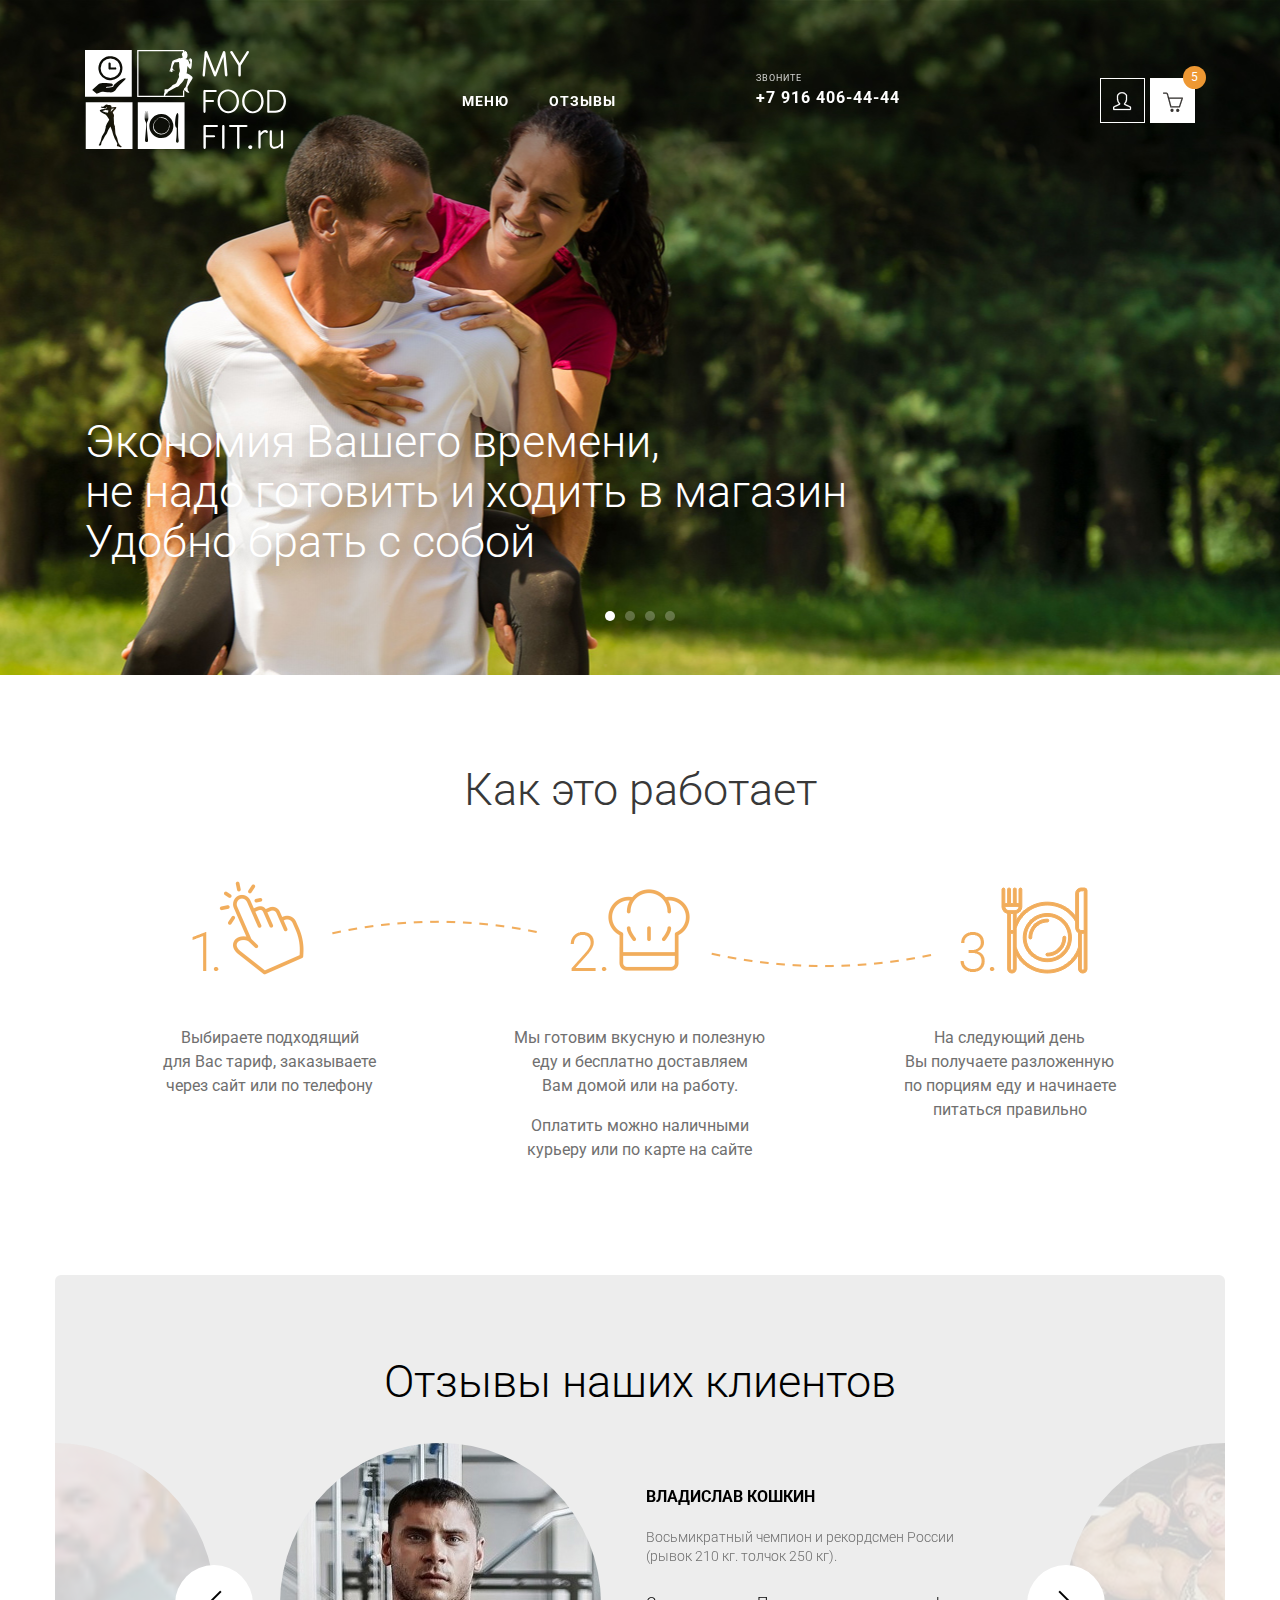
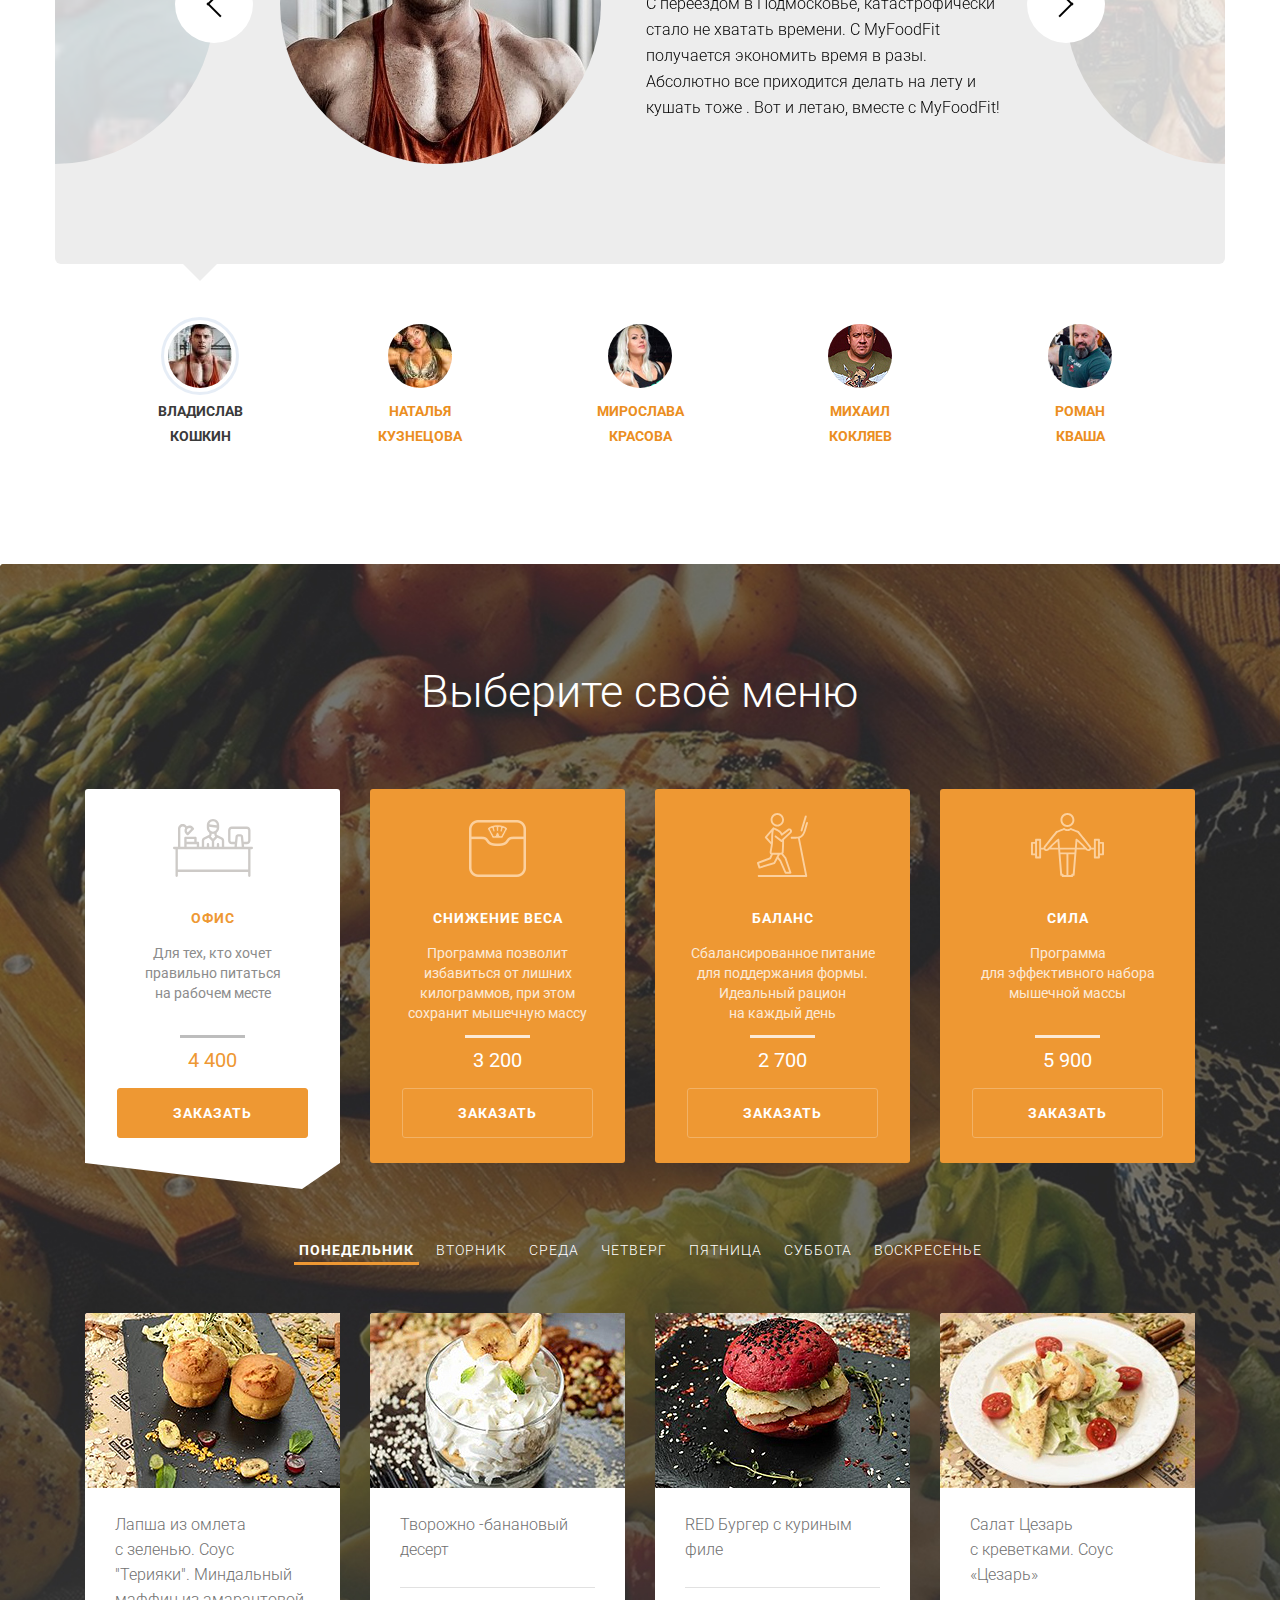
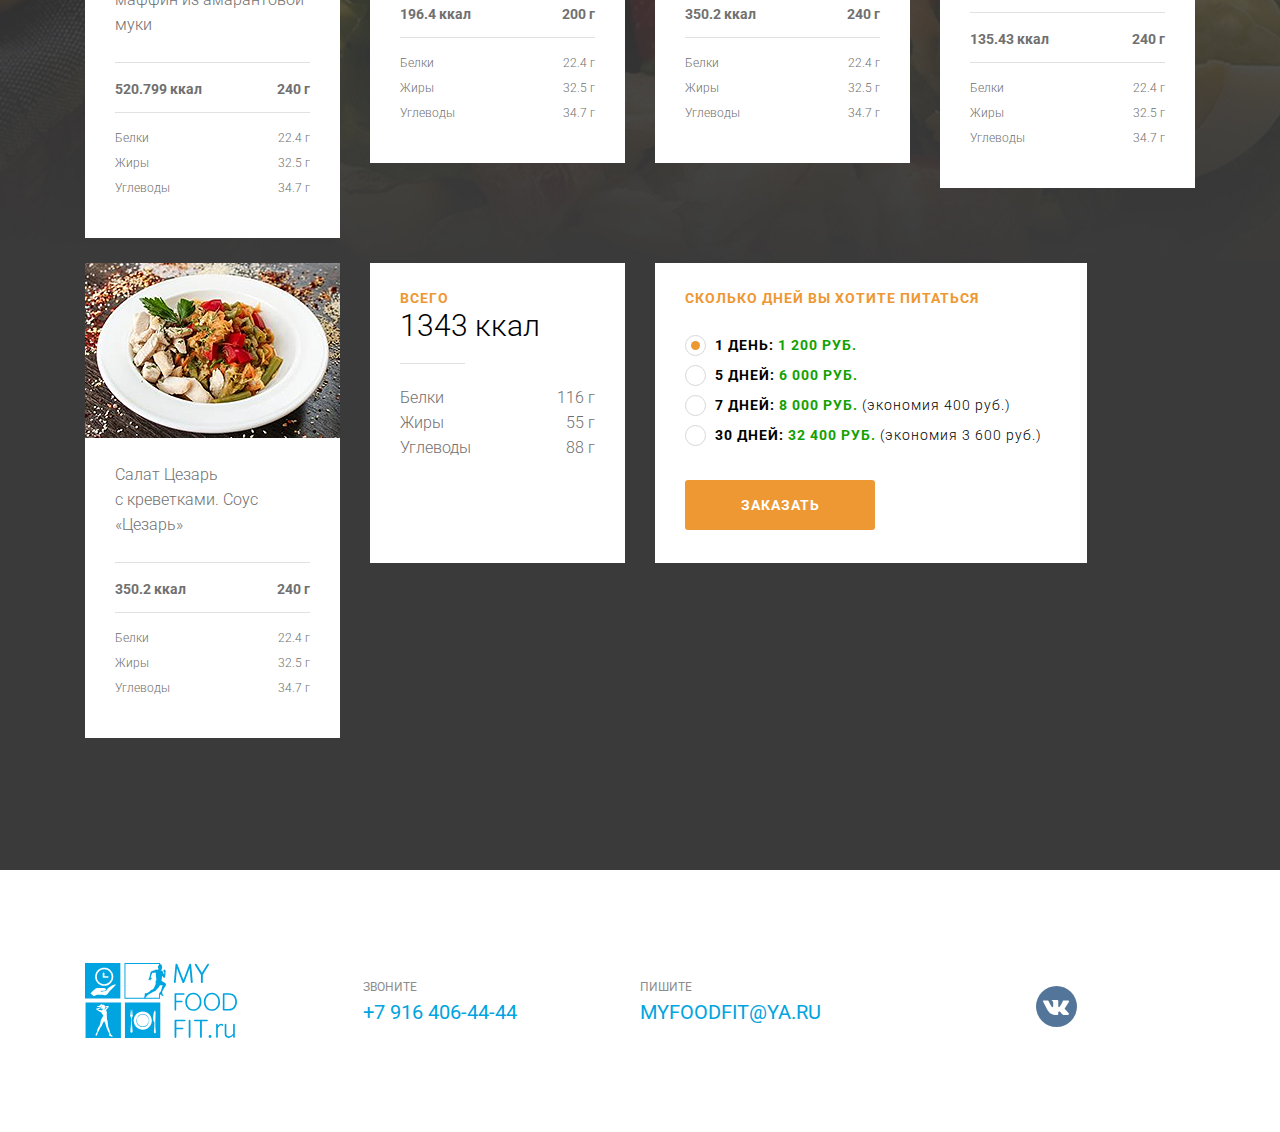
==== index.html @ d534a03e "first html" ====
<!DOCTYPE html>
<html lang="ru">
    <head>
        <meta charset="utf-8" />
        <title>MY FOOD FIT</title>

        <link rel="stylesheet" href="https://fonts.googleapis.com/css?family=Roboto:300,400,700&amp;subset=cyrillic" />
        <link rel="stylesheet" href="css/styles.css" />
        <link rel="stylesheet" href="js/slick/slick.css" />

        <script src="js/jquery-3.2.1.min.js"></script>
        <script src="js/slick/slick.min.js"></script>
        <script src="js/jquery.scrollTo.min.js"></script>
        <script src="js/tools.js"></script>

        <meta name="viewport" content="width=device-width" />
    </head>

    <body>

        <!-- wrapper -->
        <div class="wrapper">

            <header>
                <div class="container">
                    <div class="logo">
                        <img src="images/logo.svg" alt="" />
                    </div>
                    <a href="#" class="header-nav-link"></a>
                    <nav>
                        <ul>
                            <li><a href="#menu">Меню</a></li>
                            <li><a href="#reviews">Отзывы</a></li>
                        </ul>
                    </nav>
                    <div class="header-phone">
                        <div class="header-phone-title">Звоните</div>
                        <div class="header-phone-link"><a href="tel:+79164064444">+7 916 406-44-44</a></div>
                    </div>

                    <div class="header-ctrl">
                        <a href="#" class="header-user"></a>
                        <a href="#" class="header-cart"><span class="header-cart-count">5</span></a>
                    </div>
                </div>
            </header>

            <!-- slider -->
            <div class="slider">
                <div class="slider-list">
                    <div class="slider-item" style="background-image:url(images/slider-1.jpg)">
                        <div class="slider-item-inner">
                            <div class="slider-item-content">
                                <div class="container">
                                    <div class="slider-item-text">Экономия Вашего времени,<br /> не надо готовить и ходить в магазин<br /> Удобно брать с собой</div>
                                </div>
                            </div>
                        </div>
                    </div>
                    <div class="slider-item" style="background-image:url(images/slider-2.jpg)">
                        <div class="slider-item-inner">
                            <div class="slider-item-content">
                                <div class="container">
                                    <div class="slider-item-text">Все блюда сбалансированы<br /> по БЖУ и калорийности<br /> Быстрое достижение цели в строительстве<br /> Вашей фигуры</div>
                                </div>
                            </div>
                        </div>
                    </div>
                    <div class="slider-item" style="background-image:url(images/slider-3.jpg)">
                        <div class="slider-item-inner">
                            <div class="slider-item-content">
                                <div class="container">
                                    <div class="slider-item-text">Готовим из свежих продуктов<br /> Новые блюда каждую неделю</div>
                                </div>
                            </div>
                        </div>
                    </div>
                    <div class="slider-item" style="background-image:url(images/slider-4.jpg)">
                        <div class="slider-item-inner">
                            <div class="slider-item-content">
                                <div class="container">
                                    <div class="slider-item-text">Приготовлено профессионалами –<br /> вкусное и разнообразное меню</div>
                                </div>
                            </div>
                        </div>
                    </div>
                </div>
            </div>
            <!-- slider END -->

            <!-- how -->
            <section id="how" class="how">
                <div class="container">
                    <h2>Как это работает</h2>
                    <div class="how-steps">
                        <div class="how-step">
                            <div class="how-step-icon"><img src="images/how-step-1.png" alt="" /></div>
                            <div class="how-step-text">Выбираете подходящий<br /> для Вас тариф, заказываете<br /> через сайт или по телефону</div>
                        </div>
                        <div class="how-step">
                            <div class="how-step-icon"><img src="images/how-step-2.png" alt="" /></div>
                            <div class="how-step-text">
                                <p>Мы готовим вкусную и полезную<br /> еду и бесплатно доставляем<br /> Вам домой или на работу.</p>
                                <p>Оплатить можно наличными<br /> курьеру или по карте на сайте</p>
                            </div>
                        </div>
                        <div class="how-step">
                            <div class="how-step-icon"><img src="images/how-step-3.png" alt="" /></div>
                            <div class="how-step-text">На следующий день<br /> Вы получаете разложенную<br /> по порциям еду и начинаете<br /> питаться правильно</div>
                        </div>
                    </div>
                </div>
            </section>
            <!-- how END -->

            <!-- reviews -->
            <section id="reviews" class="reviews">
                <div class="container">
                    <div class="reviews-inner">
                        <h2>Отзывы наших клиентов</h2>
                        <div class="reviews-slider">
                            <div class="reviews-slider-item">
                                <div class="reviews-slider-item-inner">
                                    <div class="reviews-slider-item-photo"><img src="files/reviews-1.jpg" alt="" /></div>
                                    <div class="reviews-slider-item-content">
                                        <div class="reviews-slider-item-name">Владислав Кошкин</div>
                                        <div class="reviews-slider-item-info">Восьмикратный чемпион и рекордсмен России (рывок 210 кг. толчок 250 кг).</div>
                                        <div class="reviews-slider-item-text">С переездом в Подмосковье, катастрофически стало не хватать времени. С MyFoodFit получается экономить время в&nbsp;разы. Абсолютно все приходится делать на лету и кушать тоже . Вот и летаю, вместе с MyFoodFit!</div>
                                    </div>
                                </div>
                            </div>
                            <div class="reviews-slider-item">
                                <div class="reviews-slider-item-inner">
                                    <div class="reviews-slider-item-photo"><img src="files/reviews-2.jpg" alt="" /></div>
                                    <div class="reviews-slider-item-content">
                                        <div class="reviews-slider-item-name">Наталья Кузнецова</div>
                                        <div class="reviews-slider-item-info">Восьмикратный чемпион и рекордсмен России (рывок 210 кг. толчок 250 кг).</div>
                                        <div class="reviews-slider-item-text">С переездом в Подмосковье, катастрофически стало не хватать времени. С MyFoodFit получается экономить время в&nbsp;разы. Абсолютно все приходится делать на лету и кушать тоже . Вот и летаю, вместе с MyFoodFit!</div>
                                    </div>
                                </div>
                            </div>
                            <div class="reviews-slider-item">
                                <div class="reviews-slider-item-inner">
                                    <div class="reviews-slider-item-photo"><img src="files/reviews-3.jpg" alt="" /></div>
                                    <div class="reviews-slider-item-content">
                                        <div class="reviews-slider-item-name">Мирослава Красова</div>
                                        <div class="reviews-slider-item-info">Восьмикратный чемпион и рекордсмен России (рывок 210 кг. толчок 250 кг).</div>
                                        <div class="reviews-slider-item-text">С переездом в Подмосковье, катастрофически стало не хватать времени. С MyFoodFit получается экономить время в&nbsp;разы. Абсолютно все приходится делать на лету и кушать тоже . Вот и летаю, вместе с MyFoodFit!</div>
                                    </div>
                                </div>
                            </div>
                            <div class="reviews-slider-item">
                                <div class="reviews-slider-item-inner">
                                    <div class="reviews-slider-item-photo"><img src="files/reviews-4.jpg" alt="" /></div>
                                    <div class="reviews-slider-item-content">
                                        <div class="reviews-slider-item-name">Михаил Кокляев</div>
                                        <div class="reviews-slider-item-info">Восьмикратный чемпион и рекордсмен России (рывок 210 кг. толчок 250 кг).</div>
                                        <div class="reviews-slider-item-text">С переездом в Подмосковье, катастрофически стало не хватать времени. С MyFoodFit получается экономить время в&nbsp;разы. Абсолютно все приходится делать на лету и кушать тоже . Вот и летаю, вместе с MyFoodFit!</div>
                                    </div>
                                </div>
                            </div>
                            <div class="reviews-slider-item">
                                <div class="reviews-slider-item-inner">
                                    <div class="reviews-slider-item-photo"><img src="files/reviews-5.jpg" alt="" /></div>
                                    <div class="reviews-slider-item-content">
                                        <div class="reviews-slider-item-name">Роман Кваша</div>
                                        <div class="reviews-slider-item-info">Восьмикратный чемпион и рекордсмен России (рывок 210 кг. толчок 250 кг).</div>
                                        <div class="reviews-slider-item-text">С переездом в Подмосковье, катастрофически стало не хватать времени. С MyFoodFit получается экономить время в&nbsp;разы. Абсолютно все приходится делать на лету и кушать тоже . Вот и летаю, вместе с MyFoodFit!</div>
                                    </div>
                                </div>
                            </div>
                        </div>
                        <div class="reviews-next"><a href="#">ещё отзыв</a></div>
                    </div>

                    <div class="reviews-preview">
                        <div class="reviews-preview-item active">
                            <a href="#">
                                <div class="reviews-preview-item-img"><img src="files/reviews-preview-1.jpg" alt="" /></div>
                                <div class="reviews-preview-item-name">Владислав Кошкин</div>
                            </a>
                        </div>
                        <div class="reviews-preview-item">
                            <a href="#">
                                <div class="reviews-preview-item-img"><img src="files/reviews-preview-2.jpg" alt="" /></div>
                                <div class="reviews-preview-item-name">Наталья Кузнецова</div>
                            </a>
                        </div>
                        <div class="reviews-preview-item">
                            <a href="#">
                                <div class="reviews-preview-item-img"><img src="files/reviews-preview-3.jpg" alt="" /></div>
                                <div class="reviews-preview-item-name">Мирослава Красова</div>
                            </a>
                        </div>
                        <div class="reviews-preview-item">
                            <a href="#">
                                <div class="reviews-preview-item-img"><img src="files/reviews-preview-4.jpg" alt="" /></div>
                                <div class="reviews-preview-item-name">Михаил Кокляев</div>
                            </a>
                        </div>
                        <div class="reviews-preview-item">
                            <a href="#">
                                <div class="reviews-preview-item-img"><img src="files/reviews-preview-5.jpg" alt="" /></div>
                                <div class="reviews-preview-item-name">Роман Кваша</div>
                            </a>
                        </div>
                    </div>
                </div>
            </section>
            <!-- reviews END -->

            <!-- menu -->
            <section id="menu" class="menu">
                <div class="container">
                    <h2>Выберите своё меню</h2>

                    <div class="menu-types-mobile">
                        <div class="menu-types-mobile-title">Программа:</div>
                        <div class="menu-types-mobile-select">
                            <div class="menu-types-mobile-select-value">офис</div>
                            <div class="menu-types-mobile-select-list">
                                <ul>
                                    <li class="active">офис</li>
                                    <li>снижение веса</li>
                                    <li>баланс</li>
                                    <li>сила</li>
                                </ul>
                            </div>
                        </div>
                    </div>

                    <!-- menu types -->
                    <div class="menu-types">

                        <!-- menu type -->
                        <div class="menu-type active">
                            <a href="#">
                                <div class="menu-type-icon">
                                    <svg xmlns="http://www.w3.org/2000/svg" xmlns:xlink="http://www.w3.org/1999/xlink" width="80px" height="58px"><g><path d="M4.849,50.576 L4.849,30.182 L75.151,30.182 L75.151,50.576 M75.151,52.942 L75.151,56.816 C75.151,57.470 75.676,57.999 76.323,57.999 C76.970,57.999 77.495,57.470 77.495,56.816 L77.495,30.182 L78.828,30.182 C79.475,30.182 80.000,29.653 80.000,29.000 C80.000,28.346 79.475,27.816 78.828,27.816 L71.121,27.816 L70.854,25.125 L73.818,25.125 C75.845,25.125 77.495,23.460 77.495,21.413 L77.495,11.298 C77.495,9.251 75.845,7.586 73.818,7.586 L58.788,7.586 C56.760,7.586 55.111,9.251 55.111,11.298 L55.111,21.413 C55.111,23.460 56.760,25.125 58.788,25.125 L61.751,25.125 L61.485,27.816 L51.192,27.816 L51.192,21.712 C51.192,20.296 50.413,19.024 49.159,18.392 L43.721,15.647 C43.694,15.633 43.677,15.605 43.677,15.574 L43.677,13.782 C45.196,12.644 46.182,10.821 46.182,8.769 L46.182,6.240 C46.182,2.799 43.409,-0.000 40.000,-0.000 C36.609,-0.000 33.848,2.770 33.819,6.187 C33.819,6.191 33.819,6.195 33.819,6.200 C33.819,6.213 33.818,6.227 33.818,6.240 L33.818,8.769 C33.818,10.821 34.804,12.644 36.323,13.782 L36.323,15.574 C36.323,15.605 36.306,15.633 36.278,15.647 L30.840,18.392 C29.587,19.024 28.808,20.296 28.808,21.712 L28.808,27.816 L26.142,27.816 L26.142,23.942 C26.142,23.289 25.617,22.759 24.970,22.759 L23.637,22.759 L23.637,18.885 C23.637,18.231 23.112,17.701 22.465,17.701 L12.445,17.701 C11.797,17.701 11.273,18.231 11.273,18.885 L11.273,27.816 L7.354,27.816 L7.354,9.817 C7.354,8.497 8.417,7.423 9.724,7.423 C10.358,7.423 10.953,7.672 11.401,8.124 L12.203,8.934 C11.053,10.848 11.295,13.382 12.931,15.034 L13.817,15.928 C14.037,16.150 14.335,16.274 14.645,16.274 C14.956,16.274 15.254,16.150 15.474,15.928 L20.788,10.563 C21.246,10.101 21.246,9.352 20.788,8.890 L19.902,7.996 C18.266,6.344 15.756,6.100 13.860,7.261 L13.058,6.451 C12.167,5.552 10.984,5.057 9.724,5.057 C7.125,5.057 5.010,7.193 5.010,9.817 L5.010,27.816 L1.172,27.816 C0.525,27.816 -0.000,28.346 -0.000,29.000 C-0.000,29.653 0.525,30.182 1.172,30.182 L2.505,30.182 L2.505,56.816 C2.505,57.470 3.030,57.999 3.677,57.999 C4.324,57.999 4.849,57.470 4.849,56.816 C4.849,56.816 4.880,53.976 4.849,52.942 M14.589,9.669 C15.093,9.160 15.755,8.906 16.417,8.906 C17.079,8.906 17.741,9.160 18.245,9.669 L18.302,9.727 L14.646,13.418 L14.589,13.360 C13.580,12.343 13.580,10.687 14.589,9.669 ZM13.616,20.067 L21.293,20.067 L21.293,22.759 L13.616,22.759 L13.616,20.067 ZM23.798,27.816 L13.616,27.816 L13.616,25.125 L23.798,25.125 L23.798,27.816 ZM40.000,2.366 C42.116,2.366 43.838,4.104 43.838,6.240 L43.838,6.298 C40.734,6.180 37.764,5.633 36.272,5.318 C36.684,3.625 38.199,2.366 40.000,2.366 ZM36.162,8.769 L36.162,7.713 C37.838,8.055 40.753,8.558 43.838,8.666 L43.838,8.769 C43.838,10.906 42.116,12.644 40.000,12.644 C37.884,12.644 36.162,10.905 36.162,8.769 ZM38.828,27.816 L36.162,27.816 L36.162,25.206 C36.162,24.553 35.637,24.024 34.990,24.024 C34.343,24.024 33.818,24.553 33.818,25.206 L33.818,27.816 L31.152,27.816 L31.152,21.712 L31.152,21.712 C31.152,21.199 31.434,20.737 31.889,20.508 L35.593,18.638 L38.828,21.903 L38.828,27.816 ZM37.762,17.481 C38.330,17.023 38.667,16.330 38.667,15.574 L38.667,14.862 C39.097,14.958 39.542,15.010 40.000,15.010 C40.458,15.010 40.903,14.958 41.333,14.862 L41.333,15.574 C41.333,16.330 41.670,17.023 42.237,17.481 L40.000,19.740 L37.762,17.481 ZM48.848,27.816 L46.182,27.816 L46.182,25.206 C46.182,24.553 45.657,24.024 45.010,24.024 C44.363,24.024 43.838,24.553 43.838,25.206 L43.838,27.816 L41.172,27.816 L41.172,21.903 L44.406,18.638 L48.111,20.508 C48.566,20.737 48.848,21.199 48.848,21.712 L48.848,27.816 ZM63.840,27.816 L64.851,17.612 C64.855,17.570 64.890,17.538 64.931,17.538 L67.674,17.538 C67.716,17.538 67.751,17.570 67.755,17.612 L68.766,27.816 L63.840,27.816 ZM70.087,17.377 C69.962,16.120 68.925,15.173 67.674,15.173 L64.931,15.173 C63.681,15.173 62.644,16.120 62.519,17.377 L61.986,22.759 L58.788,22.759 C58.053,22.759 57.455,22.155 57.455,21.413 L57.455,11.298 C57.455,10.556 58.053,9.952 58.788,9.952 L73.818,9.952 C74.553,9.952 75.151,10.556 75.151,11.298 L75.151,21.413 C75.151,22.156 74.553,22.759 73.818,22.759 L70.620,22.759 L70.087,17.377 Z"/></g></svg>
                                </div>
                                <div class="menu-type-title">офис</div>
                                <div class="menu-type-text">Для тех, кто хочет правильно питаться на&nbsp;рабочем месте</div>
                                <div class="menu-type-price">4 400</div>
                                <div class="menu-type-link">Заказать</div>
                            </a>
                        </div>
                        <!-- menu type END -->

                        <!-- menu type -->
                        <div class="menu-type">
                            <a href="#">
                                <div class="menu-type-icon">
                                    <img src="images/menu-type-2.png" alt="" width="57" height="57" />
                                    <img src="images/menu-type-2-active.png" alt="" width="57" height="57" />
                                </div>
                                <div class="menu-type-title">снижение веса</div>
                                <div class="menu-type-text">Программа позволит избавиться от лишних килограммов, при этом сохранит мышечную массу</div>
                                <div class="menu-type-price">3 200</div>
                                <div class="menu-type-link">Заказать</div>
                            </a>
                        </div>
                        <!-- menu type END -->

                        <!-- menu type -->
                        <div class="menu-type">
                            <a href="#">
                                <div class="menu-type-icon">
                                    <svg xmlns="http://www.w3.org/2000/svg" xmlns:xlink="http://www.w3.org/1999/xlink" width="51px" height="64px"><g><path d="M50.953,10.229 C50.544,11.579 50.195,12.848 49.867,14.033 C48.323,19.622 47.179,23.700 42.827,25.166 L50.189,62.862 C50.244,63.142 50.172,63.433 49.991,63.656 C49.810,63.878 49.540,64.006 49.255,64.006 L1.706,64.006 C1.180,64.006 0.754,63.576 0.754,63.046 C0.754,62.517 1.180,62.087 1.706,62.087 L48.097,62.087 L40.970,25.602 C40.259,25.707 39.498,25.770 38.643,25.770 L34.633,25.770 C34.108,25.770 33.681,25.341 33.681,24.811 C33.681,24.281 34.108,23.850 34.633,23.850 L38.643,23.850 C45.178,23.850 46.073,20.614 48.033,13.519 C48.365,12.321 48.720,11.035 49.134,9.669 C49.285,9.162 49.815,8.878 50.321,9.031 C50.824,9.185 51.106,9.721 50.953,10.229 ZM45.454,17.845 C45.330,18.260 44.951,18.528 44.542,18.528 C44.450,18.528 44.358,18.515 44.267,18.486 C43.763,18.334 43.478,17.800 43.629,17.290 L47.873,3.091 C48.023,2.582 48.556,2.289 49.059,2.449 C49.563,2.603 49.848,3.137 49.697,3.645 L45.454,17.845 ZM33.998,20.342 L26.846,27.079 L27.030,27.071 C27.198,30.502 26.712,39.146 26.688,39.512 C26.678,39.724 26.598,39.925 26.460,40.085 L26.172,40.419 C26.117,40.481 26.042,40.530 25.986,40.590 L29.181,44.518 C29.250,44.606 29.304,44.704 29.344,44.812 L34.370,59.379 C34.469,59.672 34.425,59.997 34.247,60.251 C34.068,60.504 33.781,60.654 33.469,60.654 L28.551,60.654 C28.175,60.654 27.833,60.430 27.679,60.081 L22.539,48.281 L20.593,45.930 L18.182,50.456 C18.063,50.679 17.865,50.846 17.625,50.920 L2.733,55.533 C2.639,55.561 2.545,55.575 2.452,55.575 C2.051,55.575 1.680,55.317 1.548,54.914 L0.020,50.202 C-0.138,49.713 0.114,49.183 0.594,49.004 L12.501,44.547 L13.859,41.574 C13.614,41.470 13.397,41.314 13.215,41.103 C12.724,40.492 12.551,39.563 12.734,38.591 C13.279,35.753 13.687,33.307 13.927,31.500 L8.072,24.963 C7.751,24.605 7.743,24.061 8.056,23.695 L15.517,14.936 C15.610,14.687 15.800,14.489 16.043,14.388 C16.285,14.286 16.562,14.291 16.802,14.401 C17.205,14.587 17.631,14.773 18.080,14.964 C20.407,15.966 23.038,17.098 24.556,19.237 C24.754,19.517 24.942,19.838 25.123,20.192 L30.975,15.764 C31.901,15.294 33.621,15.022 34.643,16.665 C35.584,18.184 34.633,19.735 33.998,20.342 ZM24.085,47.157 C24.142,47.227 24.189,47.304 24.224,47.386 L29.171,58.735 L32.130,58.735 L27.600,45.602 L24.314,41.560 C23.969,41.660 23.620,41.729 23.268,41.729 L22.831,41.729 L21.565,44.106 L24.085,47.157 ZM13.532,46.209 L2.112,50.482 L3.067,53.421 L16.691,49.202 L20.671,41.729 L15.885,41.729 L14.066,45.710 C13.959,45.942 13.768,46.121 13.532,46.209 ZM10.046,24.304 L14.166,28.903 C14.166,28.892 14.167,28.877 14.167,28.867 C14.167,24.743 14.172,21.677 14.530,19.042 L10.046,24.304 ZM33.028,17.683 C32.661,17.093 32.071,17.343 31.957,17.397 L25.308,22.453 C24.888,22.775 24.291,22.686 23.976,22.262 C23.919,22.187 23.892,22.103 23.863,22.021 L23.848,22.026 C23.588,21.337 23.305,20.774 23.005,20.351 C21.801,18.653 19.429,17.632 17.335,16.730 C17.215,16.679 17.096,16.628 16.979,16.578 C16.070,19.666 16.070,23.262 16.070,28.867 C16.070,30.997 15.151,36.099 14.603,38.950 C14.508,39.458 14.621,39.742 14.673,39.811 L23.268,39.811 C23.796,39.811 24.413,39.540 24.733,39.165 L24.807,39.078 C24.884,37.678 25.169,32.099 25.159,28.668 L25.097,28.724 C24.916,28.898 24.683,28.984 24.448,28.984 C24.242,28.984 24.036,28.916 23.863,28.778 L18.024,24.164 C17.609,23.837 17.537,23.234 17.860,22.817 C18.182,22.400 18.780,22.323 19.199,22.654 L24.393,26.761 L32.695,18.947 C32.710,18.929 33.380,18.253 33.028,17.683 ZM20.318,13.546 C16.618,13.546 13.607,10.507 13.607,6.772 C13.607,3.043 16.618,0.007 20.318,0.007 C24.021,0.007 27.030,3.043 27.030,6.772 C27.030,10.507 24.021,13.546 20.318,13.546 ZM20.318,1.926 C17.668,1.926 15.511,4.101 15.511,6.772 C15.511,9.448 17.667,11.626 20.318,11.626 C22.971,11.626 25.126,9.448 25.126,6.772 C25.126,4.101 22.970,1.926 20.318,1.926 Z"/></g></svg>
                                </div>
                                <div class="menu-type-title">баланс</div>
                                <div class="menu-type-text">Сбалансированное питание для поддержания формы. Идеальный рацион на&nbsp;каждый день</div>
                                <div class="menu-type-price">2 700</div>
                                <div class="menu-type-link">Заказать</div>
                            </a>
                        </div>
                        <!-- menu type END -->

                        <!-- menu type -->
                        <div class="menu-type">
                            <a href="#">
                                <div class="menu-type-icon">
                                    <svg xmlns="http://www.w3.org/2000/svg" xmlns:xlink="http://www.w3.org/1999/xlink" width="73px" height="64px"><g><path d="M72.017,42.323 L68.910,42.323 L68.910,44.471 C68.910,45.007 68.475,45.442 67.938,45.442 L63.859,45.442 C63.321,45.442 62.886,45.007 62.886,44.471 L62.886,36.576 L60.033,36.576 C60.001,36.638 59.986,36.705 59.948,36.765 C58.929,38.389 56.437,38.576 54.875,36.978 C54.864,36.965 54.714,36.802 54.509,36.577 L45.673,36.577 L43.612,61.915 C43.571,62.420 43.150,62.809 42.642,62.809 L42.640,62.809 L42.154,62.807 L42.154,63.027 C42.154,63.564 41.719,63.999 41.182,63.999 L31.671,63.999 C31.133,63.999 30.698,63.564 30.698,63.027 L30.698,62.807 L30.210,62.809 L30.209,62.809 C29.702,62.809 29.281,62.420 29.241,61.915 L27.179,36.577 L18.343,36.577 C18.149,36.788 18.013,36.938 18.005,36.947 C16.385,38.615 13.927,38.390 12.905,36.765 C12.867,36.705 12.852,36.639 12.819,36.577 L10.113,36.577 L10.113,44.471 C10.113,45.008 9.678,45.443 9.141,45.443 L5.061,45.443 C4.525,45.443 4.089,45.008 4.089,44.471 L4.089,42.324 L0.982,42.324 C0.446,42.324 0.010,41.889 0.010,41.352 L0.010,29.857 C0.010,29.321 0.445,28.886 0.982,28.886 L4.090,28.886 L4.090,26.737 C4.090,26.201 4.526,25.765 5.062,25.765 L9.142,25.765 C9.678,25.765 10.114,26.201 10.114,26.737 L10.114,34.633 L12.522,34.633 C12.578,34.330 12.665,34.024 12.810,33.725 C13.114,33.105 20.545,23.830 24.947,18.355 C25.059,18.218 25.204,18.113 25.370,18.052 C28.448,16.922 31.919,15.552 32.398,15.217 C32.772,14.852 33.306,14.891 33.686,15.248 C33.720,15.278 34.698,16.132 36.427,16.132 C38.156,16.132 39.134,15.279 39.174,15.241 C39.560,14.900 40.153,14.905 40.516,15.270 C40.935,15.552 44.406,16.923 47.484,18.052 C47.650,18.113 47.795,18.218 47.907,18.355 C52.309,23.830 59.740,33.106 60.042,33.720 C60.187,34.021 60.274,34.327 60.330,34.633 L62.887,34.633 L62.887,26.737 C62.887,26.201 63.322,25.765 63.860,25.765 L67.938,25.765 C68.475,25.765 68.911,26.201 68.911,26.737 L68.911,28.886 L72.017,28.886 C72.554,28.886 72.990,29.321 72.989,29.857 L72.989,41.351 C72.989,41.888 72.554,42.323 72.017,42.323 ZM4.089,30.829 L1.954,30.829 L1.954,40.381 L4.089,40.381 L4.089,30.829 ZM8.169,27.708 L6.034,27.708 L6.034,43.500 L8.169,43.500 L8.169,27.708 ZM52.678,34.634 C51.000,32.889 48.610,30.510 46.320,28.620 L45.831,34.634 L52.678,34.634 ZM37.399,62.055 L40.209,62.055 L40.209,61.832 C40.209,61.574 40.311,61.327 40.495,61.145 C40.677,60.962 40.801,60.835 41.184,60.861 L41.746,60.863 L43.334,41.348 L37.399,41.348 L37.399,62.055 ZM31.107,60.863 L31.670,60.861 L31.671,60.861 C31.928,60.861 32.175,60.963 32.358,61.145 C32.541,61.327 32.644,61.574 32.644,61.832 L32.644,62.055 L35.454,62.055 L35.455,62.055 L35.455,41.348 L29.519,41.348 L31.107,60.863 ZM29.361,39.405 L43.492,39.405 L43.722,36.577 L29.131,36.577 L29.361,39.405 ZM27.021,34.634 L26.533,28.620 C24.239,30.513 21.847,32.894 20.174,34.634 L27.021,34.634 ZM58.292,34.571 C57.888,33.929 51.116,25.450 46.560,19.783 C43.236,18.560 41.006,17.665 39.897,17.108 C39.236,17.521 38.047,18.075 36.427,18.075 C34.806,18.075 33.618,17.522 32.957,17.108 C31.847,17.665 29.617,18.560 26.294,19.783 C21.738,25.450 14.964,33.929 14.532,34.624 C14.353,35.000 14.350,35.412 14.553,35.733 C14.933,36.343 15.878,36.343 16.585,35.621 C16.787,35.394 22.272,29.287 26.777,25.959 C27.061,25.748 27.436,25.711 27.759,25.856 C28.080,26.002 28.297,26.311 28.324,26.662 L28.972,34.634 L43.880,34.634 L44.529,26.662 C44.556,26.311 44.773,26.002 45.094,25.856 C45.415,25.712 45.790,25.748 46.076,25.959 C50.580,29.287 56.066,35.394 56.295,35.652 C56.948,36.316 57.914,36.338 58.300,35.732 C58.501,35.412 58.499,34.999 58.292,34.571 ZM66.965,27.708 L64.831,27.708 L64.831,43.500 L66.965,43.500 L66.965,27.708 ZM71.045,30.829 L68.911,30.829 L68.911,40.381 L71.045,40.381 L71.045,30.829 ZM36.427,13.910 C32.589,13.910 29.468,10.790 29.468,6.953 C29.468,3.117 32.589,-0.003 36.427,-0.003 C40.269,-0.003 43.395,3.117 43.395,6.953 C43.395,10.790 40.269,13.910 36.427,13.910 ZM36.427,1.940 C33.661,1.940 31.413,4.188 31.413,6.953 C31.413,9.718 33.661,11.967 36.427,11.967 C39.196,11.967 41.451,9.718 41.451,6.953 C41.451,4.188 39.197,1.940 36.427,1.940 Z"/></g></svg>
                                </div>
                                <div class="menu-type-title">сила</div>
                                <div class="menu-type-text">Программа для&nbsp;эффективного набора мышечной массы</div>
                                <div class="menu-type-price">5 900</div>
                                <div class="menu-type-link">Заказать</div>
                            </a>
                        </div>
                        <!-- menu type END -->

                    </div>
                    <!-- menu types END -->

                    <!-- menu tabs -->
                    <div class="menu-tabs">

                        <!-- menu tab -->
                        <div class="menu-tab active">

                            <div class="menu-days-mobile">
                                <div class="menu-days-mobile-title">День недели:</div>
                                <div class="menu-days-mobile-select">
                                    <div class="menu-days-mobile-select-value">Понедельник</div>
                                    <div class="menu-days-mobile-select-list">
                                        <ul>
                                            <li class="active">Понедельник</li>
                                            <li>Вторник</li>
                                            <li>Среда</li>
                                            <li>Четверг</li>
                                            <li>Пятница</li>
                                            <li>Суббота</li>
                                            <li>Воскресенье</li>
                                        </ul>
                                    </div>
                                </div>
                            </div>

                            <div class="menu-days">
                                <ul>
                                    <li class="active"><a href="#">Понедельник</a></li>
                                    <li><a href="#">Вторник</a></li>
                                    <li><a href="#">Среда</a></li>
                                    <li><a href="#">Четверг</a></li>
                                    <li><a href="#">Пятница</a></li>
                                    <li><a href="#">Суббота</a></li>
                                    <li><a href="#">Воскресенье</a></li>
                                </ul>
                            </div>

                            <!-- menu day -->
                            <div class="menu-day active">
                                <!-- menu day item -->
                                <div class="menu-day-item">
                                    <div class="menu-day-item-inner">
                                        <div class="menu-day-item-img"><img src="files/menu-day-1.jpg" alt="" /></div>
                                        <div class="menu-day-item-content">
                                            <div class="menu-day-item-text">Лапша из омлета с&nbsp;зеленью. Соус "Терияки". Миндальный маффин из амарантовой муки</div>
                                            <div class="menu-day-item-value">
                                                <div class="menu-day-item-value-energy">520.799 ккал</div>
                                                <div class="menu-day-item-value-weight">240 г</div>
                                            </div>
                                            <dl class="menu-day-item-contain">
                                                <dt>Белки</dt>
                                                <dd>22.4 г</dd>

                                                <dt>Жиры</dt>
                                                <dd>32.5 г</dd>

                                                <dt>Углеводы</dt>
                                                <dd>34.7 г</dd>
                                            </dl>
                                        </div>
                                    </div>
                                </div>
                                <!-- menu day item END -->

                                <!-- menu day item -->
                                <div class="menu-day-item">
                                    <div class="menu-day-item-inner">
                                        <div class="menu-day-item-img"><img src="files/menu-day-2.jpg" alt="" /></div>
                                        <div class="menu-day-item-content">
                                            <div class="menu-day-item-text">Творожно -банановый десерт</div>
                                            <div class="menu-day-item-value">
                                                <div class="menu-day-item-value-energy">196.4 ккал</div>
                                                <div class="menu-day-item-value-weight">200 г</div>
                                            </div>
                                            <dl class="menu-day-item-contain">
                                                <dt>Белки</dt>
                                                <dd>22.4 г</dd>

                                                <dt>Жиры</dt>
                                                <dd>32.5 г</dd>

                                                <dt>Углеводы</dt>
                                                <dd>34.7 г</dd>
                                            </dl>
                                        </div>
                                    </div>
                                </div>
                                <!-- menu day item END -->

                                <!-- menu day item -->
                                <div class="menu-day-item">
                                    <div class="menu-day-item-inner">
                                        <div class="menu-day-item-img"><img src="files/menu-day-3.jpg" alt="" /></div>
                                        <div class="menu-day-item-content">
                                            <div class="menu-day-item-text">RED Бургер с куриным филе</div>
                                            <div class="menu-day-item-value">
                                                <div class="menu-day-item-value-energy">350.2 ккал</div>
                                                <div class="menu-day-item-value-weight">240 г</div>
                                            </div>
                                            <dl class="menu-day-item-contain">
                                                <dt>Белки</dt>
                                                <dd>22.4 г</dd>

                                                <dt>Жиры</dt>
                                                <dd>32.5 г</dd>

                                                <dt>Углеводы</dt>
                                                <dd>34.7 г</dd>
                                            </dl>
                                        </div>
                                    </div>
                                </div>
                                <!-- menu day item END -->

                                <!-- menu day item -->
                                <div class="menu-day-item">
                                    <div class="menu-day-item-inner">
                                        <div class="menu-day-item-img"><img src="files/menu-day-4.jpg" alt="" /></div>
                                        <div class="menu-day-item-content">
                                            <div class="menu-day-item-text">Салат Цезарь с&nbsp;креветками. Соус «Цезарь»</div>
                                            <div class="menu-day-item-value">
                                                <div class="menu-day-item-value-energy">135.43 ккал</div>
                                                <div class="menu-day-item-value-weight">240 г</div>
                                            </div>
                                            <dl class="menu-day-item-contain">
                                                <dt>Белки</dt>
                                                <dd>22.4 г</dd>

                                                <dt>Жиры</dt>
                                                <dd>32.5 г</dd>

                                                <dt>Углеводы</dt>
                                                <dd>34.7 г</dd>
                                            </dl>
                                        </div>
                                    </div>
                                </div>
                                <!-- menu day item END -->

                                <!-- menu day item -->
                                <div class="menu-day-item">
                                    <div class="menu-day-item-inner">
                                        <div class="menu-day-item-img"><img src="files/menu-day-5.jpg" alt="" /></div>
                                        <div class="menu-day-item-content">
                                            <div class="menu-day-item-text">Салат Цезарь с&nbsp;креветками. Соус «Цезарь»</div>
                                            <div class="menu-day-item-value">
                                                <div class="menu-day-item-value-energy">350.2 ккал</div>
                                                <div class="menu-day-item-value-weight">240 г</div>
                                            </div>
                                            <dl class="menu-day-item-contain">
                                                <dt>Белки</dt>
                                                <dd>22.4 г</dd>

                                                <dt>Жиры</dt>
                                                <dd>32.5 г</dd>

                                                <dt>Углеводы</dt>
                                                <dd>34.7 г</dd>
                                            </dl>
                                        </div>
                                    </div>
                                </div>
                                <!-- menu day item END -->

                                <!-- menu day summ -->
                                <div class="menu-day-summ">
                                    <div class="menu-day-summ-inner">
                                        <div class="menu-day-summ-content">
                                            <div class="menu-day-summ-title">Всего</div>
                                            <div class="menu-day-summ-energy">1343 ккал</div>
                                            <dl class="menu-day-summ-contain">
                                                <dt>Белки</dt>
                                                <dd>116 г</dd>

                                                <dt>Жиры</dt>
                                                <dd>55 г</dd>

                                                <dt>Углеводы</dt>
                                                <dd>88 г</dd>
                                            </dl>
                                        </div>
                                    </div>
                                </div>
                                <!-- menu day summ END -->

                                <!-- menu day form -->
                                <div class="menu-day-form">
                                    <div class="menu-day-form-inner">
                                        <div class="menu-day-form-content">
                                            <div class="menu-day-form-title">Сколько дней вы хотите питаться</div>
                                            <form action="#" method="post">
                                                <div class="form-radio">
                                                    <label>
                                                        <input type="radio" name="days" value="1" checked="checked" />
                                                        <div class="form-radio-text">1 день: <span class="form-radio-text-price">1 200 руб.</span></div>
                                                    </label>
                                                </div>
                                                <div class="form-radio">
                                                    <label>
                                                        <input type="radio" name="days" value="5" />
                                                        <div class="form-radio-text">5 дней: <span class="form-radio-text-price">6 000 руб.</span></div>
                                                    </label>
                                                </div>
                                                <div class="form-radio">
                                                    <label>
                                                        <input type="radio" name="days" value="7" />
                                                        <div class="form-radio-text">7 дней: <span class="form-radio-text-price">8 000 руб.</span> <span class="form-radio-text-discount">(экономия 400 руб.)</span></div>
                                                    </label>
                                                </div>
                                                <div class="form-radio">
                                                    <label>
                                                        <input type="radio" name="days" value="30" />
                                                        <div class="form-radio-text">30 дней: <span class="form-radio-text-price">32 400 руб.</span> <span class="form-radio-text-discount">(экономия 3 600 руб.)</span></div>
                                                    </label>
                                                </div>
                                                <div class="form-submit"><input type="submit" value="Заказать" /></div>
                                            </form>
                                        </div>
                                    </div>
                                </div>
                                <!-- menu day form END -->
                            </div>
                            <!-- menu day END -->

                            <!-- menu day -->
                            <div class="menu-day">
                            </div>
                            <!-- menu day END -->

                            <!-- menu day -->
                            <div class="menu-day">
                            </div>
                            <!-- menu day END -->

                            <!-- menu day -->
                            <div class="menu-day">
                            </div>
                            <!-- menu day END -->

                            <!-- menu day -->
                            <div class="menu-day">
                            </div>
                            <!-- menu day END -->

                            <!-- menu day -->
                            <div class="menu-day">
                            </div>
                            <!-- menu day END -->

                            <!-- menu day -->
                            <div class="menu-day">
                            </div>
                            <!-- menu day END -->
                        </div>
                        <!-- menu tab END -->

                        <!-- menu tab -->
                        <div class="menu-tab">
                        </div>
                        <!-- menu tab END -->

                        <!-- menu tab -->
                        <div class="menu-tab">
                        </div>
                        <!-- menu tab END -->

                        <!-- menu tab -->
                        <div class="menu-tab">
                        </div>
                        <!-- menu tab END -->

                    </div>
                    <!-- menu tabs END -->

                </div>
            </section>
            <!-- menu END -->

            <footer>
                <div class="container">
                    <div class="footer-logo">
                        <img src="images/footer-logo.svg" alt="" />
                    </div>
                    <div class="footer-contacts">
                        <div class="footer-contacts-title">Звоните</div>
                        <div class="footer-contacts-link"><a href="tel:+79164064444">+7 916 406-44-44</a></div>
                    </div>
                    <div class="footer-contacts">
                        <div class="footer-contacts-title">Пишите</div>
                        <div class="footer-contacts-link"><a href="mailto:myfoodfit@ya.ru">myfoodfit@ya.ru</a></div>
                    </div>
                    <div class="footer-social">
                        <a href="#" target="_blank">
                            <svg xmlns="http://www.w3.org/2000/svg" xmlns:xlink="http://www.w3.org/1999/xlink" width="27px" height="15px"><path fill-rule="evenodd" fill="rgb(255, 255, 255)" d="M13.929,0.009 C12.545,0.015 11.663,0.017 10.419,0.017 C9.379,0.017 8.795,0.448 8.776,0.705 C8.759,0.940 9.290,1.129 9.613,1.320 C9.924,1.517 10.206,2.144 10.206,2.568 L10.206,6.264 C10.206,6.614 10.128,6.859 9.850,7.088 C9.718,7.197 9.561,7.226 9.391,7.225 C9.254,7.224 9.067,7.198 8.938,7.028 C7.568,5.213 7.564,4.990 5.644,1.334 C5.551,1.157 5.459,0.969 5.268,0.828 C5.077,0.686 4.795,0.593 4.342,0.593 C2.799,0.593 1.846,0.616 0.832,0.616 C-0.129,0.616 -0.036,1.218 0.092,1.492 C1.244,3.947 2.413,6.291 3.757,8.671 C5.330,11.457 6.769,13.131 9.190,14.334 C9.752,14.613 10.765,14.900 11.937,14.900 L14.425,14.900 C14.745,14.900 15.276,14.642 15.276,14.296 L15.276,12.387 C15.276,11.841 15.808,11.643 16.099,11.508 C16.441,11.350 16.800,11.600 16.980,11.797 C18.371,13.318 18.213,13.152 19.481,14.514 C19.767,14.822 19.983,14.983 20.525,14.983 C24.181,14.983 24.184,14.991 25.057,14.983 C25.296,14.982 25.652,14.613 25.731,14.470 C25.835,14.281 26.071,13.606 25.692,13.168 C24.407,11.682 23.098,10.322 21.843,8.972 C21.747,8.869 21.675,8.730 21.673,8.588 C21.670,8.432 21.754,8.282 21.843,8.156 C23.251,6.158 24.413,4.466 25.678,2.364 C26.089,1.681 26.036,1.197 25.961,1.031 C25.873,0.838 25.603,0.572 25.294,0.570 C23.605,0.560 22.875,0.536 21.073,0.538 C20.535,0.539 20.059,0.497 19.763,1.160 C18.971,2.935 17.679,5.644 16.558,6.770 C16.351,6.978 16.074,7.132 15.833,7.134 C15.591,7.135 15.334,6.967 15.298,6.565 C15.271,4.632 15.294,2.984 15.284,1.091 C15.281,0.512 15.042,0.364 14.862,0.236 C14.616,0.061 14.228,0.008 13.929,0.009 L13.929,0.009 Z"/></svg>
                        </a>
                    </div>
                </div>
            </footer>

        </div>
        <!-- wrapper END -->

    </body>
</html>
---- css/styles.css ----
* {outline:none}

html {min-width:320px}

body {min-width:320px; margin:0; padding:0; font:16px/24px Roboto, sans-serif; color:#707070; background:#fff; -webkit-text-size-adjust:100%}

a {color:#eb8e21; text-decoration:none}
a:hover {color:#3a3a3a}

img {border:none}

p {margin:16px 0; padding:0}

.wrapper {min-width:320px; width:100%; position:relative; overflow:hidden}

.container {max-width:1110px; margin:0 auto; padding:0 15px}
.container:after {content:"."; display:block; clear:both; visibility:hidden; height:0}

@media screen and (max-width:1199px) {
    .container {padding:0 35px}
}

@media screen and (max-width:767px) {
    .container {padding:0 20px}
}

header {position:absolute; left:0; top:0; right:0; z-index:99}

.logo {float:left; line-height:0; margin:50px 0 0 0; position:relative; width:34%}
.logo img {width:201px; height:99px}

@media screen and (max-width:1199px) {
    .logo {width:30%}
    .logo img {width:151px; height:75px}
}

@media screen and (max-width:767px) {
    .logo {width:auto; float:none; margin:0; position:absolute; left:0; right:0; text-align:center; top:110px}
}

.header-nav-link {display:none}

@media screen and (max-width:767px) {
    .header-nav-link {display:block; float:left; margin:30px 0 0 0; width:38px; height:19px; border-top:5px solid #fff; border-bottom:5px solid #fff; position:relative}
    .header-nav-link:after {content:""; display:block; position:absolute; left:0; top:7px; right:0; height:5px; background:#fff}
}

nav {float:left; text-transform:uppercase; font-size:14px; font-weight:bold; padding:89px 0 0 0; letter-spacing:1px}
nav ul {margin:0; padding:0; list-style:none}
nav ul li {float:left; margin:0 0 0 40px; padding:0}
nav ul li:first-child {margin:0}
nav ul li a {color:#fff}
nav ul li a:hover {color:#fff}

@media screen and (max-width:1199px) {
    nav {padding:80px 0 0 0}
}

@media screen and (max-width:767px) {
    nav {display:none}
}

.header-phone {float:left; text-transform:uppercase; color:#fff; letter-spacing:1px; padding:72px 0 0 140px}
.header-phone-title {opacity:.8; font-size:9px; line-height:12px}
.header-phone-link {font-weight:bold; padding:2px 0 0 0}
.header-phone-link a {color:#fff}

@media screen and (max-width:1199px) {
    .header-phone {padding:65px 0 0 60px}
}

@media screen and (max-width:767px) {
    .header-phone {display:none}
}

.header-ctrl {float:right; padding:78px 0 0 0}
.header-user {float:left; width:43px; height:43px; text-align:center; line-height:43px; border:1px solid #fff}
.header-user:before {content:""; display:inline-block; vertical-align:middle; width:19px; height:19px; background:url(../images/header-user.png)}
.header-cart {float:left; width:43px; height:43px; margin:0 0 0 5px; text-align:center; line-height:43px; border:1px solid #fff; background:#fff; position:relative}
.header-cart:before {content:""; display:inline-block; vertical-align:middle; width:20px; height:20px; background:url(../images/header-cart.png)}
.header-cart-count {display:block; position:absolute; right:-12px; top:-13px; width:23px; height:23px; border-radius:50%; background:#ee9833; color:#fff; font-size:12px; line-height:23px; text-align:center}

@media screen and (max-width:1199px) {
    .header-ctrl {padding:68px 0 0 0}
}

@media screen and (max-width:767px) {
    .header-ctrl {padding:28px 0 0 0}
}

.slider-list {font-size:0; line-height:0; letter-spacing:-1px; position:relative; width:100%; white-space:nowrap}
.slider-item {display:inline-block; vertical-align:top; width:100%; background:#000 no-repeat center; background-size:cover; white-space:normal}
.slider-item-inner {height:675px; position:relative}
.slider-item-content {position:absolute; left:0; bottom:108px; right:0}
.slider-item-text {color:#fff; font-weight:300; font-size:45px; line-height:50px; letter-spacing:0; text-shadow:0 6px 20px rgba(0, 0, 0, .3)}
.slider-list .slick-dots {z-index:2; font-size:0; line-height:0; letter-spacing:-1px; margin:0; padding:0; list-style:none; position:absolute; bottom:54px; left:0; right:0; text-align:center}
.slider-list .slick-dots li {margin:0 5px; padding:0; display:inline-block; vertical-align:top}
.slider-list .slick-dots li button {display:block; width:10px; height:10px; border-radius:50%; border:none; background:#fff; opacity:.25; margin:0; padding:0; outline:none; -webkit-appearance:none; cursor:pointer; font-size:0; line-height:0; text-indent:100px}
.slider-list .slick-dots li button:hover {opacity:.5}
.slider-list .slick-dots li.slick-active button {opacity:1; cursor:default}

@media screen and (max-width:1199px) {
    .slider-item-inner {height:566px}
    .slider-item-content {bottom:66px}
    .slider-item-text {font-size:38px; line-height:42px}
    .slider-list .slick-dots {bottom:35px}
}

@media screen and (max-width:767px) {
    .slider-item-content {bottom:79px}
    .slider-item-text {font-size:28px; line-height:33px}
}

.how {padding:90px 0 97px 0}
.how h2 {text-align:center; margin:0; padding:0; font-weight:300; font-size:45px; line-height:50px; color:#383838}

@media screen and (max-width:1199px) {
    .how {padding:72px 0 23px 0}
    .how h2 {font-size:38px; line-height:42px}
}

@media screen and (max-width:767px) {
    .how {padding:62px 0 36px 0}
    .how h2 {font-size:28px; line-height:33px}
}

.how-steps {padding:66px 0 0 0}
.how-steps:before {content:""; display:block; width:896px; height:94px; margin:0 auto; background:url(../images/how.png)}
.how-step {float:left; width:33.33%; text-align:center; padding:35px 0 0 0}
.how-step-icon {display:none}
.how-step-text {margin:16px 0}

@media screen and (max-width:1199px) {
    .how-steps {padding:10px 0 0 0}
    .how-steps:before {display:none}
    .how-step {float:none; width:100%; display:table; text-align:left; padding:0; margin:0 0 60px 0}
    .how-step-icon {display:table-cell; vertical-align:bottom; line-height:0; padding:0 0 3px 60px; width:160px; text-align:center}
    .how-step-text {display:table-cell; vertical-align:bottom; margin:0; padding:0 60px 0 0}
    .how-step-text br {display:none}
    .how-step-text p {margin:0; display:inline}
}

@media screen and (max-width:767px) {
    .how-steps {padding:32px 0 0 0}
    .how-step {display:block; width:auto; margin:0 0 38px 0}
    .how-step-icon {display:block; padding:0; width:auto}
    .how-step-text {display:block; padding:17px 20px 0 20px; text-align:center}
}

.reviews {padding:0 0 115px 0}
.reviews-inner {margin:0 -30px; background:#ededed; border-radius:6px; padding:82px 0 100px 0}
.reviews-inner h2 {text-align:center; margin:0; padding:0 0 36px 0; font-weight:300; font-size:45px; line-height:50px; color:#000}
.reviews-slider {position:relative; width:100%; font-size:0; line-height:0; letter-spacing:-1px; white-space:nowrap; overflow:hidden}
.reviews-slider-item {display:inline-block; vertical-align:top; width:100%; position:relative; white-space:normal}
.reviews-slider-item-inner {display:table; width:720px; margin:0 auto}
.reviews-slider-item-photo {display:table-cell; vertical-align:top; width:321px; height:321px}
.reviews-slider-item-photo img {position:absolute; right:-160px; top:0; display:block; width:321px; border-radius:50%; opacity:.13}
.slick-current .reviews-slider-item-photo img {position:static; left:auto; right:auto; top:auto; opacity:1}
.slick-current+.slick-slide .reviews-slider-item-photo img {left:-160px; right:auto}
.reviews-slider-item-content {display:table-cell; vertical-align:middle; padding:0 0 0 45px}
.reviews-slider-item-name {text-transform:uppercase; font-weight:bold; font-size:16px; line-height:22px; letter-spacing:0; color:#000}
.reviews-slider-item-info {font-weight:300; font-size:14px; line-height:19px; letter-spacing:0; color:#6f6f6f; padding:20px 0 0 0}
.reviews-slider-item-text {font-weight:300; font-size:16px; line-height:26px; letter-spacing:0; color:#000; padding:25px 0 0 0}
.reviews-slider .slick-prev,
.reviews-slider .slick-next {display:block; position:absolute; z-index:2; top:50%; width:78px; height:78px; border:none; border-radius:50%; background:#fff; margin:-39px 0 0 0; padding:0; outline:none; -webkit-appearance:none; cursor:pointer}
.reviews-slider .slick-prev {left:120px}
.reviews-slider .slick-next {right:120px}
.reviews-slider .slick-prev:after,
.reviews-slider .slick-next:after {content:""; display:block; width:16px; height:28px; position:absolute; left:50%; top:50%; margin:-14px 0 0 -8px; background:url(../images/reviews-slider-arrows.png)}
.reviews-slider .slick-next:after {background-position:-17px top}

@media screen and (max-width:1199px) {
    .reviews {padding:0 0 95px 0}
    .reviews-inner {padding:73px 0 76px 0; margin:0 -35px; border-radius:0}
    .reviews-inner h2 {font-size:38px; line-height:42px; padding:0 0 54px 0}
    .reviews-slider-item-inner {width:540px}
    .reviews-slider-item-photo {width:257px; height:257px}
    .reviews-slider-item-photo img {position:static; left:auto; right:auto; top:auto; opacity:1; width:257px; height:257px}
    .reviews-slider .slick-prev {top:85px; margin-top:0; left:10px}
    .reviews-slider .slick-next {top:85px; margin-top:0; right:10px}
}

@media screen and (max-width:767px) {
    .reviews {padding:0}
    .reviews-inner {padding:58px 20px 75px 20px; margin:0 -20px}
    .reviews-inner h2 {font-size:28px; line-height:33px}
    .reviews-slider-item-inner {width:auto; display:block}
    .reviews-slider-item-photo {display:block; margin:0 auto}
    .reviews-slider-item-content {display:block; text-align:center; padding:33px 0 0 0}
}

.reviews-next {display:none}

@media screen and (max-width:767px) {
    .reviews-next {display:block; padding:30px 0 0 0}
    .reviews-next a {display:block; width:190px; height:50px; color:#fff; margin:0 auto; border-radius:3px; font-weight:bold; font-size:14px; line-height:50px; text-transform:uppercase; letter-spacing:1px; background:#ee9833; text-align:center}
    .reviews-next a:hover {background:#3a3a3a}
}

.reviews-preview {text-align:center; font-size:0; line-height:0; letter-spacing:-1px}
.reviews-preview-item {display:inline-block; vertical-align:top; position:relative; padding:60px 0 0 0; margin:0 0 0 120px}
.reviews-preview-item:first-child {margin:0}
.reviews-preview-item.active:after {content:""; display:block; width:0; height:0; border-top:17px solid #ededed; border-left:17px solid transparent; border-right:17px solid transparent; position:absolute; left:50%; top:0; margin-left:-17px}
.reviews-preview-item a {display:inline-block; max-width:100px}
.reviews-preview-item.active a {color:#3a3a3a}
.reviews-preview-item-img {width:64px; margin:0 auto; position:relative}
.reviews-preview-item.active .reviews-preview-item-img:after {content:""; display:block; position:absolute; left:-7px; top:-7px; right:-7px; bottom:-7px; border:3px solid #0e50a9; opacity:.1; border-radius:50%}
.reviews-preview-item-img img {width:100%; border-radius:50%}
.reviews-preview-item-name {font-weight:bold; text-transform:uppercase; font-size:14px; line-height:25px; letter-spacing:0; padding:11px 0 0 0}

@media screen and (max-width:1199px) {
    .reviews-preview-item {padding:40px 0 0 0; margin:0 0 0 50px}
    .reviews-preview-item:first-child {margin:0}
}

@media screen and (max-width:767px) {
    .reviews-preview {display:none}
}

.menu {background:#3a3a3a url(../images/menu.jpg) no-repeat center top; background-size:100% auto; padding:103px 0 132px 0}
.menu h2 {text-align:center; margin:0; padding:0; font-weight:300; font-size:45px; line-height:50px; color:#fff}

@media screen and (max-width:1199px) {
    .menu {padding:80px 0 103px 0}
    .menu h2 {font-size:38px; line-height:42px}
}

@media screen and (max-width:767px) {
    .menu {padding:68px 0 74px 0}
    .menu h2 {font-size:28px; line-height:33px; padding:0 30px}
}

.menu-types-mobile {display:none}

@media screen and (max-width:767px) {
    .menu-types-mobile {display:block; width:255px; margin:0 auto; padding:31px 0 0 0}
    .menu-types-mobile-title {color:#fff; font-weight:300; padding:0 0 2px 0}
    .menu-types-mobile-select {position:relative; cursor:pointer}
    .menu-types-mobile-select-value {position:relative; background:#fff; border-radius:3px; font-weight:bold; font-size:14px; line-height:50px; padding:0 0 0 25px; color:#000; text-transform:uppercase; box-shadow:0 2px 5px rgba(0, 0, 0, .4)}
    .menu-types-mobile-select-value:after {content:""; display:block; position:absolute; width:15px; height:9px; right:14px; top:21px; background:url(../images/select.png)}
    .menu-types-mobile-select.open .menu-types-mobile-select-value {border-radius:3px 3px 0 0}
    .menu-types-mobile-select.open .menu-types-mobile-select-value:after {background-position:left -10px}
    .menu-types-mobile-select-list {display:none; position:absolute; left:0; top:100%; right:0; background:#fff; border-radius:0 0 3px 3px; z-index:99; box-shadow:0 5px 5px rgba(0, 0, 0, .4)}
    .menu-types-mobile-select.open .menu-types-mobile-select-list {display:block}
    .menu-types-mobile-select-list ul {margin:0; padding:0; list-style:none; font-size:14px; font-weight:bold; text-transform:uppercase; line-height:50px}
    .menu-types-mobile-select-list ul li {margin:0; padding:0 0 0 25px}
    .menu-types-mobile-select-list ul li:last-child {border-radius:0 0 3px 3px}
    .menu-types-mobile-select-list ul li:hover,
    .menu-types-mobile-select-list ul li.active {background:#f0f0f0}
}

.menu-types {margin:0 -15px; padding:72px 0 0 0}
.menu-types:after {content:"."; display:block; clear:both; visibility:hidden; height:0}
.menu-type {float:left; width:25%; padding:0 15px; box-sizing:border-box}
.menu-type a {display:block; width:191px; margin:0 auto; position:relative; border-radius:3px; background:#ee9833; padding:0 32px 25px 32px; text-align:center}
.menu-type.active a {background:#fff; border-radius:3px 3px 0 0}
.menu-type.active a:after {content:""; display:block; width:0; height:0; position:absolute; right:0; bottom:-26px; border-top:26px solid #fff; border-right:38px solid transparent; border-left:217px solid transparent}
.menu-type-icon {line-height:88px; height:88px}
.menu-type-icon svg {display:inline-block; vertical-align:bottom}
.menu-type-icon path {fill:#fcd09d}
.menu-type.active .menu-type-icon path {fill:#cdcac7}
.menu-type-icon img {vertical-align:bottom}
.menu-type-icon img:nth-child(2) {display:none}
.menu-type.active .menu-type-icon img:nth-child(1) {display:none}
.menu-type.active .menu-type-icon img:nth-child(2) {display:inline-block}
.menu-type-title {text-transform:uppercase; font-weight:bold; font-size:14px; line-height:20px; color:#fff; padding:31px 0 0 0; letter-spacing:1px}
.menu-type.active .menu-type-title {color:#ee9833}
.menu-type-text {font-size:14px; line-height:20px; color:#fff; opacity:.8; padding:15px 0 0 0; min-height:80px}
.menu-type.active .menu-type-text {color:#707070}
.menu-type-price {font-size:20px; color:#fff}
.menu-type-price:before {content:""; display:block; width:65px; height:3px; background:#fff; opacity:.8; margin:12px auto 10px auto}
.menu-type.active .menu-type-price {color:#ee9833}
.menu-type.active .menu-type-price:before {background:#acacac}
.menu-type-link {margin:16px 0 0 0; border:1px solid #f2b266; height:48px; border-radius:3px; color:#fff; font-size:14px; font-weight:bold; line-height:48px; text-transform:uppercase; letter-spacing:1px}
.menu-type.active .menu-type-link {border-color:#ee9833; background:#ee9833}

@media screen and (max-width:1199px) {
    .menu-types {margin:0 45px; padding:43px 0 0 0; font-size:0; line-height:0; letter-spacing:-1px; white-space:nowrap}
    .menu-type {float:none; display:inline-block; vertical-align:top; font-size:16px; line-height:24px; letter-spacing:0; white-space:normal; width:50%; padding-bottom:26px}
    .slick-slide .menu-type-icon img {display:inline-block}
    .slick-slide .menu-type-icon img:nth-child(2) {display:none}
    .slick-slide.menu-type.active .menu-type-icon img:nth-child(1) {display:none}
    .slick-slide.menu-type.active .menu-type-icon img:nth-child(2) {display:inline-block}
    .menu-types .slick-prev,
    .menu-types .slick-next {display:block; position:absolute; z-index:2; top:202px; width:28px; height:51px; border:none; border-radius:0; background:url(../images/menu-types-arrows.png); margin:0; padding:0; outline:none; -webkit-appearance:none; cursor:pointer}
    .menu-types .slick-prev {left:-45px}
    .menu-types .slick-next {right:-45px; background-position:-30px top}
    .menu-types .slick-prev.slick-disabled,
    .menu-types .slick-next.slick-disabled {cursor:default; opacity:.4}
}

@media screen and (max-width:767px) {
    .menu-types {margin:0; padding:25px 0 0 0}
    .menu-type {display:none; width:100%}
    .menu-type.active {display:block}
}

.menu-tab {display:none}
.menu-tab.active {display:block}


.menu-days-mobile {display:none}

@media screen and (max-width:767px) {
    .menu-days-mobile {display:block; width:255px; margin:0 auto; padding:31px 0 10px 0}
    .menu-days-mobile-title {color:#fff; font-weight:300; padding:0 0 2px 0}
    .menu-days-mobile-select {position:relative; cursor:pointer}
    .menu-days-mobile-select-value {position:relative; background:#fff; border-radius:3px; font-weight:bold; font-size:14px; line-height:50px; padding:0 0 0 25px; color:#000; text-transform:uppercase; box-shadow:0 2px 5px rgba(0, 0, 0, .4)}
    .menu-days-mobile-select-value:after {content:""; display:block; position:absolute; width:15px; height:9px; right:14px; top:21px; background:url(../images/select.png)}
    .menu-days-mobile-select.open .menu-days-mobile-select-value {border-radius:3px 3px 0 0}
    .menu-days-mobile-select.open .menu-days-mobile-select-value:after {background-position:left -10px}
    .menu-days-mobile-select-list {display:none; position:absolute; left:0; top:100%; right:0; background:#fff; border-radius:0 0 3px 3px; z-index:99; box-shadow:0 5px 5px rgba(0, 0, 0, .4)}
    .menu-days-mobile-select.open .menu-days-mobile-select-list {display:block}
    .menu-days-mobile-select-list ul {margin:0; padding:0; list-style:none; font-size:14px; font-weight:bold; text-transform:uppercase; line-height:50px}
    .menu-days-mobile-select-list ul li {margin:0; padding:0 0 0 25px}
    .menu-days-mobile-select-list ul li:last-child {border-radius:0 0 3px 3px}
    .menu-days-mobile-select-list ul li:hover,
    .menu-days-mobile-select-list ul li.active {background:#f0f0f0}
}

.menu-days {text-align:center; font-weight:300; font-size:14px; line-height:20px; letter-spacing:1px; text-transform:uppercase; padding:77px 0 0 0}
.menu-days ul {display:inline-block; vertical-align:top; margin:0; padding:0; list-style:none}
.menu-days ul li {float:left; margin:0 0 0 12px; padding:0 5px 2px 5px}
.menu-days ul li:first-child {margin:0}
.menu-days ul li.active {font-weight:bold; border-bottom:3px solid #ee9833}
.menu-days ul li a {color:#fff}

@media screen and (max-width:1199px) {
    .menu-days {padding:61px 0 0 0}
}

@media screen and (max-width:767px) {
    .menu-days {display:none}
}

.menu-day {display:none; margin:0 -15px; font-size:0; line-height:0; letter-spacing:-1px; padding:23px 0 0 0}
.menu-day.active {display:block}
.menu-day-item {display:inline-block; vertical-align:top; width:25%; padding:25px 15px 0 15px; box-sizing:border-box}
.menu-day-item-inner {background:#fff; border-radius:3px 0 0 0}
.menu-day-item-img img {display:block; width:100%; border-radius:3px 0 0 0}
.menu-day-item-content {padding:0 30px 37px 30px}
.menu-day-item-text {font-size:16px; line-height:25px; letter-spacing:0; padding:24px 0 0 0; font-weight:300}
.menu-day-item-value {border-top:1px solid #e1e1e1; border-bottom:1px solid #e1e1e1; font-weight:bold; font-size:14px; line-height:20px; letter-spacing:0; padding:16px 0 13px 0; margin:25px 0 0 0}
.menu-day-item-value:after {content:"."; display:block; clear:both; visibility:hidden; height:0}
.menu-day-item-value-energy {float:left}
.menu-day-item-value-weight {float:right}
.menu-day-item-contain {margin:0; padding:13px 0 0 0; font-size:12px; line-height:25px; font-weight:300; letter-spacing:0}
.menu-day-item-contain:after {content:"."; display:block; clear:both; visibility:hidden; height:0}
.menu-day-item-contain dt {float:left; clear:left; margin:0; padding:0}
.menu-day-item-contain dd {float:right; clear:right; margin:0; padding:0}

@media screen and (max-width:1199px) {
    .menu-day {margin:0 auto; width:610px; padding:0}
    .menu-day-item {width:50%; padding-left:25px; padding-right:25px; padding-top:40px}
}

@media screen and (max-width:767px) {
    .menu-day {width:255px}
    .menu-day-item {width:100%; padding:15px 0 0 0}
}

.menu-day-summ {display:inline-block; vertical-align:top; width:25%; padding:25px 15px 0 15px; box-sizing:border-box}
.menu-day-summ-inner {background:#fff}
.menu-day-summ-content {padding:0 30px; height:300px}
.menu-day-summ-title {font-weight:bold; font-size:14px; text-transform:uppercase; color:#ee9833; line-height:25px; letter-spacing:1px; padding:23px 0 0 0}
.menu-day-summ-energy {font-weight:300; font-size:30px; line-height:30px; letter-spacing:0; color:#000}
.menu-day-summ-contain {margin:0; padding:0; font-size:16px; line-height:25px; font-weight:300; letter-spacing:0; padding:22px 0 0 0}
.menu-day-summ-contain:before {content:""; display:block; width:65px; height:1px; background:#e1e1e1; margin:0 0 21px 0}
.menu-day-summ-contain:after {content:"."; display:block; clear:both; visibility:hidden; height:0}
.menu-day-summ-contain dt {float:left; clear:left; margin:0; padding:0}
.menu-day-summ-contain dd {float:right; clear:right; margin:0; padding:0}

@media screen and (max-width:1199px) {
    .menu-day-summ {padding:40px 25px 0 25px; width:50%}
}

@media screen and (max-width:767px) {
    .menu-day-summ {padding:15px 0 0 0; width:100%}
}

.menu-day-form {display:inline-block; vertical-align:top; padding:25px 15px 0 15px; box-sizing:border-box}
.menu-day-form-inner {background:#fff}
.menu-day-form-content {padding:0 45px 0 30px; height:300px}
.menu-day-form-title {font-weight:bold; font-size:14px; text-transform:uppercase; color:#ee9833; line-height:25px; letter-spacing:1px; padding:23px 0 0 0}
.menu-day-form form {margin:0; padding:15px 0 0 0}

@media screen and (max-width:1199px) {
    .menu-day-form {padding:40px 25px 0 25px}
}

@media screen and (max-width:767px) {
    .menu-day-form {padding:15px 0 0 0; width:100%}
    .menu-day-form-content {padding:0 30px 30px 30px; height:auto}
}

.form-radio {margin:9px 0; font-size:14px; line-height:21px; letter-spacing:1px}
.form-radio:after {content:"."; display:block; clear:both; visibility:hidden; height:0}
.form-radio label {float:left; cursor:pointer}
.form-radio input {display:none}
.form-radio-text {position:relative; padding:0 0 0 30px; font-weight:bold; text-transform:uppercase; color:#000}
.form-radio-text:before {content:""; display:block; position:absolute; left:0; top:0; width:19px; height:19px; border:1px solid #d7d7d7; border-radius:50%}
.form-radio input:checked+.form-radio-text:after {content:""; display:block; position:absolute; left:6px; top:6px; width:9px; height:9px; background:#ee9833; border-radius:50%}
.form-radio-text-price {color:#13a100}
.form-radio-text-discount {font-weight:300; text-transform:none}

@media screen and (max-width:767px) {
    .form-radio-text-discount {display:block}
}

.form-submit {width:190px; margin:34px 0 0 0}
.form-submit input {display:block; vertical-align:top; position:relative; border-radius:3px; background:#ee9833; margin:0; padding:0; outline:none; width:100%; border:none; text-decoration:none; height:50px; box-sizing:border-box; color:#fff; text-align:center; font:bold 14px/50px Roboto, sans-serif; -webkit-appearance:none; cursor:pointer; letter-spacing:1px; text-transform:uppercase}
.form-submit input:hover {background:#3a3a3a}

@media screen and (max-width:767px) {
    .form-submit {margin:34px auto 0 auto}
}

footer {padding:93px 0 94px 0}
.footer-logo {float:left; line-height:0; width:25%}
.footer-logo img {width:152px; height:75px}
.footer-contacts {float:left; width:25%; text-transform:uppercase; padding:12px 0 0 0}
.footer-contacts-title {font-size:12px; opacity:.8}
.footer-contacts-link {font-size:20px; color:#00a4e0; padding:1px 0 0 0}
.footer-contacts-link a {color:#00a4e0}
.footer-social {float:left; width:25%; text-align:center; padding:23px 0 0 0}
.footer-social a {display:inline-block; vertical-align:middle; width:41px; height:41px; line-height:41px; border-radius:50%; background:#537599}
.footer-social a svg {display:inline-block; vertical-align:middle}

@media screen and (max-width:1199px) {
    footer {padding:73px 0 87px 0}
    .footer-logo img {width:116px; height:57px}
    .footer-contacts {padding:5px 0 0 0}
    .footer-contacts-link {font-size:16px; padding:0; margin:-1px 0 0 0}
    .footer-social {padding:8px 0 0 0}
}

@media screen and (max-width:767px) {
    footer {padding:55px 0 68px 0; text-align:center}
    .footer-logo {float:none; width:auto; padding:0 0 24px 0}
    .footer-contacts {float:none; width:auto; padding:14px 0 0 0}
    .footer-social {float:none; width:auto; padding:32px 0 0 0}
}
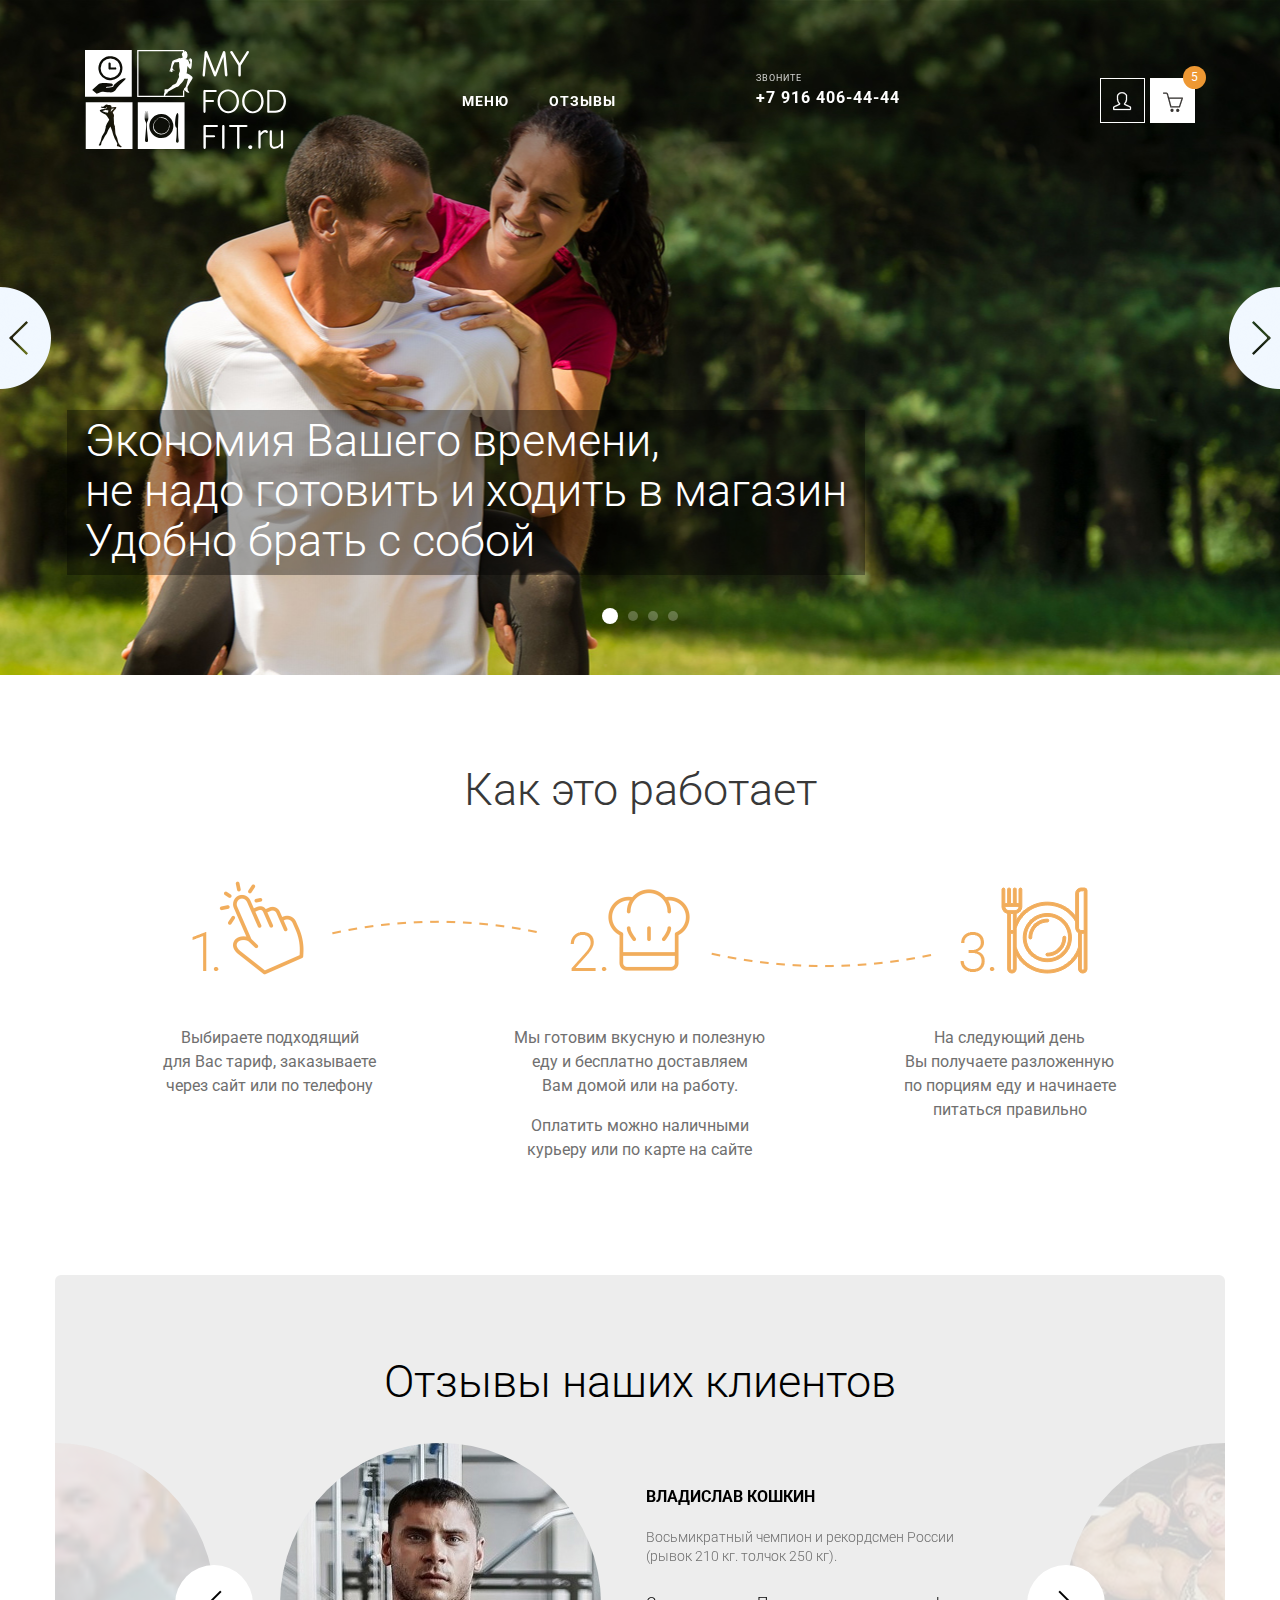
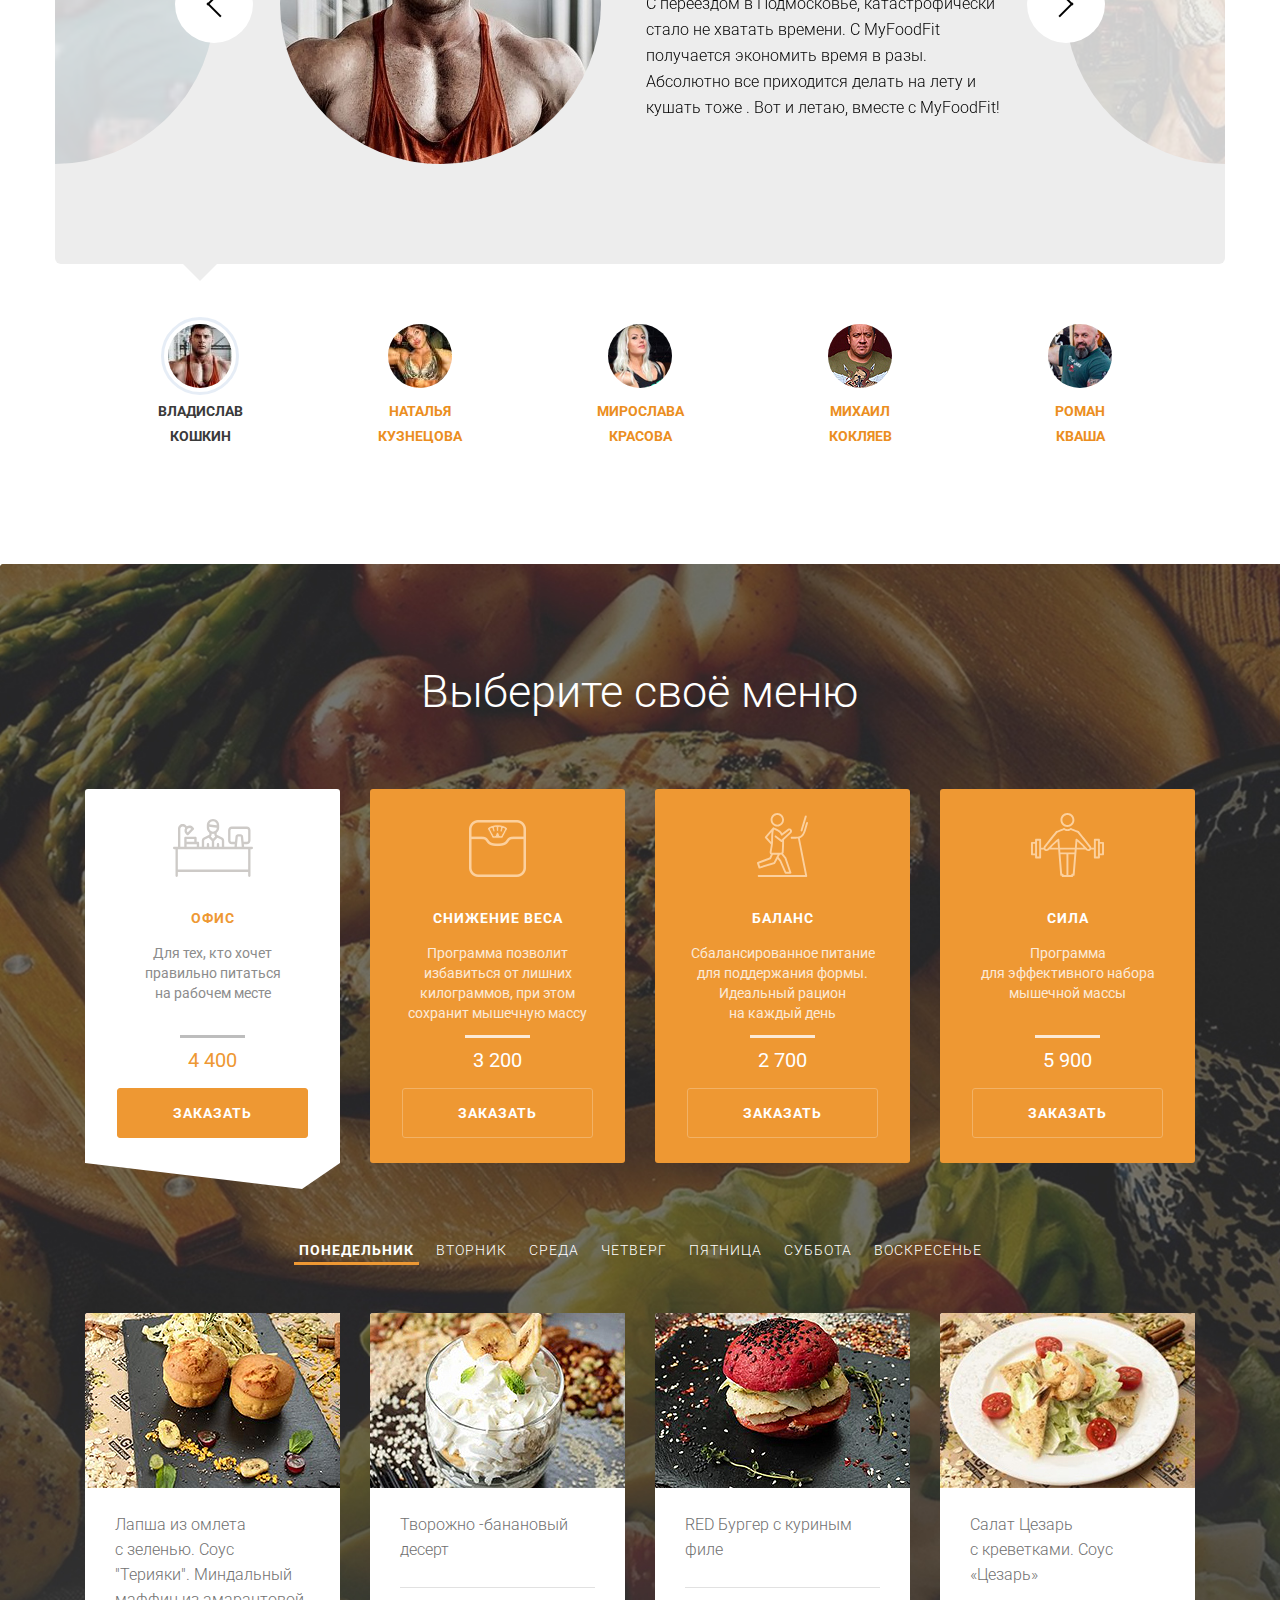
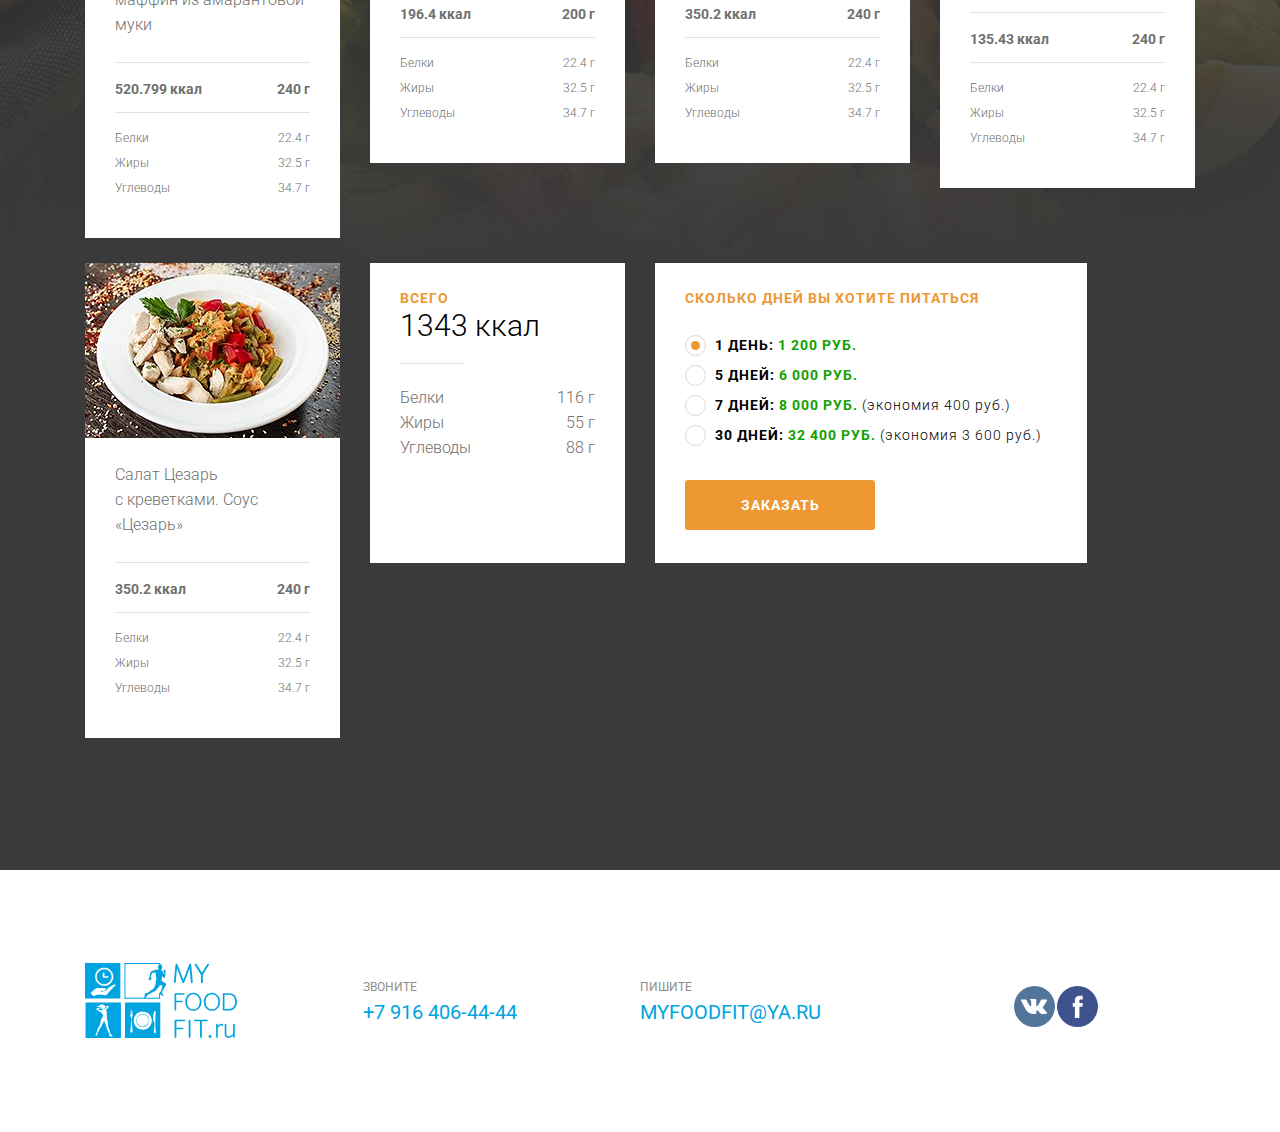
==== commit f3c419fe: "order+fix main" ====
--- a/index.html
+++ b/index.html
@@ -4,13 +4,21 @@
         <meta charset="utf-8" />
         <title>MY FOOD FIT</title>
 
-        <link rel="stylesheet" href="https://fonts.googleapis.com/css?family=Roboto:300,400,700&amp;subset=cyrillic" />
+        <link rel="stylesheet" href="https://fonts.googleapis.com/css?family=Roboto:300,300i,400,700&amp;subset=cyrillic" />
         <link rel="stylesheet" href="css/styles.css" />
         <link rel="stylesheet" href="js/slick/slick.css" />
+        <link rel="stylesheet" href="js/chosen/chosen.css" />
+        <link rel="stylesheet" href="js/jquery-ui-1.12.1.custom/jquery-ui.css" />
 
         <script src="js/jquery-3.2.1.min.js"></script>
         <script src="js/slick/slick.min.js"></script>
         <script src="js/jquery.scrollTo.min.js"></script>
+        <script src="js/jquery.maskedinput.js"></script>
+        <script src="js/validation/jquery.validate.min.js"></script>
+        <script src="js/validation/messages_ru.js"></script>
+        <script src="js/chosen/chosen.jquery.min.js"></script>
+        <script src="js/jquery-ui-1.12.1.custom/jquery-ui.min.js"></script>
+        <script src="js/jquery-ui-1.12.1.custom/datepicker-ru.js"></script>
         <script src="js/tools.js"></script>
 
         <meta name="viewport" content="width=device-width" />
@@ -27,6 +35,17 @@
                         <img src="images/logo.svg" alt="" />
                     </div>
                     <a href="#" class="header-nav-link"></a>
+                    <div class="mobile-menu">
+                        <div class="mobile-menu-inner">
+                            <ul>
+                                <li><a href="#menu" class="mobile-menu-scroll">Меню</a></li>
+                                <li><a href="#reviews" class="mobile-menu-scroll">Отзывы</a></li>
+                                <li><a href="#">личный кабинет</a></li>
+                                <li><a href="#">корзина<span class="mobile-menu-cart-count">5</span></a></li>
+                                <li><a href="tel:+79164064444"><strong>+7 916 406-44-44</strong></a></li>
+                            </ul>
+                        </div>
+                    </div>
                     <nav>
                         <ul>
                             <li><a href="#menu">Меню</a></li>
@@ -481,7 +500,8 @@
                                     <div class="menu-day-form-inner">
                                         <div class="menu-day-form-content">
                                             <div class="menu-day-form-title">Сколько дней вы хотите питаться</div>
-                                            <form action="#" method="post">
+                                            <form action="windows/order.html" method="post" class="window-form">
+                                                <input type="hidden" name="programm" value="1" />
                                                 <div class="form-radio">
                                                     <label>
                                                         <input type="radio" name="days" value="1" checked="checked" />
@@ -490,19 +510,19 @@
                                                 </div>
                                                 <div class="form-radio">
                                                     <label>
-                                                        <input type="radio" name="days" value="5" />
+                                                        <input type="radio" name="days" value="2" />
                                                         <div class="form-radio-text">5 дней: <span class="form-radio-text-price">6 000 руб.</span></div>
                                                     </label>
                                                 </div>
                                                 <div class="form-radio">
                                                     <label>
-                                                        <input type="radio" name="days" value="7" />
+                                                        <input type="radio" name="days" value="3" />
                                                         <div class="form-radio-text">7 дней: <span class="form-radio-text-price">8 000 руб.</span> <span class="form-radio-text-discount">(экономия 400 руб.)</span></div>
                                                     </label>
                                                 </div>
                                                 <div class="form-radio">
                                                     <label>
-                                                        <input type="radio" name="days" value="30" />
+                                                        <input type="radio" name="days" value="4" />
                                                         <div class="form-radio-text">30 дней: <span class="form-radio-text-price">32 400 руб.</span> <span class="form-radio-text-discount">(экономия 3 600 руб.)</span></div>
                                                     </label>
                                                 </div>
@@ -583,9 +603,12 @@
                         <div class="footer-contacts-link"><a href="mailto:myfoodfit@ya.ru">myfoodfit@ya.ru</a></div>
                     </div>
                     <div class="footer-social">
-                        <a href="#" target="_blank">
+                        <a href="#" target="_blank" class="footer-social-vk">
                             <svg xmlns="http://www.w3.org/2000/svg" xmlns:xlink="http://www.w3.org/1999/xlink" width="27px" height="15px"><path fill-rule="evenodd" fill="rgb(255, 255, 255)" d="M13.929,0.009 C12.545,0.015 11.663,0.017 10.419,0.017 C9.379,0.017 8.795,0.448 8.776,0.705 C8.759,0.940 9.290,1.129 9.613,1.320 C9.924,1.517 10.206,2.144 10.206,2.568 L10.206,6.264 C10.206,6.614 10.128,6.859 9.850,7.088 C9.718,7.197 9.561,7.226 9.391,7.225 C9.254,7.224 9.067,7.198 8.938,7.028 C7.568,5.213 7.564,4.990 5.644,1.334 C5.551,1.157 5.459,0.969 5.268,0.828 C5.077,0.686 4.795,0.593 4.342,0.593 C2.799,0.593 1.846,0.616 0.832,0.616 C-0.129,0.616 -0.036,1.218 0.092,1.492 C1.244,3.947 2.413,6.291 3.757,8.671 C5.330,11.457 6.769,13.131 9.190,14.334 C9.752,14.613 10.765,14.900 11.937,14.900 L14.425,14.900 C14.745,14.900 15.276,14.642 15.276,14.296 L15.276,12.387 C15.276,11.841 15.808,11.643 16.099,11.508 C16.441,11.350 16.800,11.600 16.980,11.797 C18.371,13.318 18.213,13.152 19.481,14.514 C19.767,14.822 19.983,14.983 20.525,14.983 C24.181,14.983 24.184,14.991 25.057,14.983 C25.296,14.982 25.652,14.613 25.731,14.470 C25.835,14.281 26.071,13.606 25.692,13.168 C24.407,11.682 23.098,10.322 21.843,8.972 C21.747,8.869 21.675,8.730 21.673,8.588 C21.670,8.432 21.754,8.282 21.843,8.156 C23.251,6.158 24.413,4.466 25.678,2.364 C26.089,1.681 26.036,1.197 25.961,1.031 C25.873,0.838 25.603,0.572 25.294,0.570 C23.605,0.560 22.875,0.536 21.073,0.538 C20.535,0.539 20.059,0.497 19.763,1.160 C18.971,2.935 17.679,5.644 16.558,6.770 C16.351,6.978 16.074,7.132 15.833,7.134 C15.591,7.135 15.334,6.967 15.298,6.565 C15.271,4.632 15.294,2.984 15.284,1.091 C15.281,0.512 15.042,0.364 14.862,0.236 C14.616,0.061 14.228,0.008 13.929,0.009 L13.929,0.009 Z"/></svg>
                         </a>
+                        <a href="#" target="_blank" class="footer-social-fb">
+                            <svg xmlns="http://www.w3.org/2000/svg" xmlns:xlink="http://www.w3.org/1999/xlink" width="11px" height="23px"><path fill-rule="evenodd"  fill="rgb(255, 255, 255)" d="M10.801,7.940 L7.384,7.940 L7.384,5.634 C7.384,4.768 7.941,4.566 8.334,4.566 C8.726,4.566 10.746,4.566 10.746,4.566 L10.746,0.758 L7.425,0.745 C3.737,0.745 2.898,3.584 2.898,5.402 L2.898,7.940 L0.765,7.940 L0.765,11.864 L2.898,11.864 C2.898,16.899 2.898,22.967 2.898,22.967 L7.384,22.967 C7.384,22.967 7.384,16.840 7.384,11.864 L10.410,11.864 L10.801,7.940 Z"/></svg>
+                        </a>
                     </div>
                 </div>
             </footer>
--- a/css/styles.css
+++ b/css/styles.css
@@ -11,6 +11,24 @@
 
 p {margin:16px 0; padding:0}
 
+form {margin:0; padding:0}
+
+.form-label {font-weight:300; color:#000; padding:23px 0 3px 0}
+.form-input {position:relative}
+.form-input-date:before {content:""; display:block; position:absolute; right:13px; top:16px; width:17px; height:18px; background:url(../images/form-input-date.svg)}
+
+.form-input input,
+.form-input textarea {position:relative; border:1px solid #c1c1c1; font:bold 14px/20px Roboto, sans-serif; text-transform:uppercase; color:#000; vertical-align:top; margin:0; padding:13px 24px 15px 24px; width:100%; height:50px; box-sizing:border-box; outline:none; border-radius:3px; background:url(../images/blank.gif); -webkit-appearance:none}
+.form-input textarea {height:auto; resize:none; overflow:auto; text-transform:none}
+.form-input input.error,
+.form-input textarea.error {border-color:#f39898}
+
+label.error {display:block; color:#e62c2c; font-size:11px; line-height:14px; font-style:italic}
+
+::-ms-clear {display:none}
+
+.form-select select {position:relative; border:1px solid #c1c1c1; font:bold 14px/20px Roboto, sans-serif; text-transform:uppercase; color:#000; vertical-align:top; margin:0; padding:13px 24px 15px 24px; width:100%; height:50px; box-sizing:border-box; outline:none; border-radius:3px; background:url(../images/blank.gif); -webkit-appearance:none}
+
 .wrapper {min-width:320px; width:100%; position:relative; overflow:hidden}
 
 .container {max-width:1110px; margin:0 auto; padding:0 15px}
@@ -24,11 +42,15 @@
     .container {padding:0 20px}
 }
 
-header {position:absolute; left:0; top:0; right:0; z-index:99}
+header {position:fixed; left:0; top:0; right:0; z-index:99}
+header.fixed {background:#ee9833; height:100px}
 
 .logo {float:left; line-height:0; margin:50px 0 0 0; position:relative; width:34%}
 .logo img {width:201px; height:99px}
 
+header.fixed .logo {margin:24px 0 0 0}
+header.fixed .logo img {width:103px; height:51px}
+
 @media screen and (max-width:1199px) {
     .logo {width:30%}
     .logo img {width:151px; height:75px}
@@ -36,6 +58,12 @@
 
 @media screen and (max-width:767px) {
     .logo {width:auto; float:none; margin:0; position:absolute; left:0; right:0; text-align:center; top:110px}
+    header.fixed .logo {top:0; margin:24px 0 0 0}
+    header.fixed .logo img {width:103px; height:51px}
+}
+
+@media screen and (max-width:479px) {
+    header.fixed .logo {margin-left:-50px}
 }
 
 .header-nav-link {display:none}
@@ -43,6 +71,23 @@
 @media screen and (max-width:767px) {
     .header-nav-link {display:block; float:left; margin:30px 0 0 0; width:38px; height:19px; border-top:5px solid #fff; border-bottom:5px solid #fff; position:relative}
     .header-nav-link:after {content:""; display:block; position:absolute; left:0; top:7px; right:0; height:5px; background:#fff}
+}
+
+.mobile-menu {display:none}
+
+@media screen and (max-width:767px) {
+    .mobile-menu-open {overflow:hidden}
+    .mobile-menu-open body {overflow:hidden}
+    .mobile-menu-open .header-nav-link {z-index:99; border-top:none; border-bottom:none; width:29px; margin-left:-6px}
+    .mobile-menu-open .header-nav-link:before,
+    .mobile-menu-open .header-nav-link:after {content:""; display:block; position:absolute; left:0; top:7px; right:0; height:5px; background:#fff}
+    .mobile-menu-open .header-nav-link:before {transform:rotate(45deg)}
+    .mobile-menu-open .header-nav-link:after {transform:rotate(-45deg)}
+    .mobile-menu-open .mobile-menu {display:block; position:fixed; left:0; top:0; right:0; bottom:0; z-index:98; background:rgba(210, 156, 60, .94); overflow:auto; padding:70px 20px 0 20px}
+    .mobile-menu ul {margin:0; padding:0 0 70px 0; list-style:none; font-size:14px; line-height:46px; text-align:center; text-transform:uppercase; border-top:1px solid #f2b266}
+    .mobile-menu ul li {border-bottom:1px solid #f2b266; margin:0; padding:0}
+    .mobile-menu ul li a {display:block; color:#fff; text-decoration:none}
+    .mobile-menu-cart-count {position:absolute; display:inline-block; vertical-align:top; margin:7px 0 0 3px; width:14px; height:14px; border-radius:50%; background:#fff4e8; font-size:9px; line-height:14px; color:#000}
 }
 
 nav {float:left; text-transform:uppercase; font-size:14px; font-weight:bold; padding:89px 0 0 0; letter-spacing:1px}
@@ -52,6 +97,8 @@
 nav ul li a {color:#fff}
 nav ul li a:hover {color:#fff}
 
+header.fixed nav {padding:38px 0 0 0}
+
 @media screen and (max-width:1199px) {
     nav {padding:80px 0 0 0}
 }
@@ -64,6 +111,8 @@
 .header-phone-title {opacity:.8; font-size:9px; line-height:12px}
 .header-phone-link {font-weight:bold; padding:2px 0 0 0}
 .header-phone-link a {color:#fff}
+
+header.fixed .header-phone {padding-top:32px}
 
 @media screen and (max-width:1199px) {
     .header-phone {padding:65px 0 0 60px}
@@ -80,6 +129,9 @@
 .header-cart:before {content:""; display:inline-block; vertical-align:middle; width:20px; height:20px; background:url(../images/header-cart.png)}
 .header-cart-count {display:block; position:absolute; right:-12px; top:-13px; width:23px; height:23px; border-radius:50%; background:#ee9833; color:#fff; font-size:12px; line-height:23px; text-align:center}
 
+header.fixed  .header-ctrl {padding:27px 0 0 0}
+header.fixed  .header-cart-count {background:#ffd7a8; color:#000}
+
 @media screen and (max-width:1199px) {
     .header-ctrl {padding:68px 0 0 0}
 }
@@ -91,13 +143,17 @@
 .slider-list {font-size:0; line-height:0; letter-spacing:-1px; position:relative; width:100%; white-space:nowrap}
 .slider-item {display:inline-block; vertical-align:top; width:100%; background:#000 no-repeat center; background-size:cover; white-space:normal}
 .slider-item-inner {height:675px; position:relative}
-.slider-item-content {position:absolute; left:0; bottom:108px; right:0}
-.slider-item-text {color:#fff; font-weight:300; font-size:45px; line-height:50px; letter-spacing:0; text-shadow:0 6px 20px rgba(0, 0, 0, .3)}
-.slider-list .slick-dots {z-index:2; font-size:0; line-height:0; letter-spacing:-1px; margin:0; padding:0; list-style:none; position:absolute; bottom:54px; left:0; right:0; text-align:center}
-.slider-list .slick-dots li {margin:0 5px; padding:0; display:inline-block; vertical-align:top}
+.slider-item-content {position:absolute; left:0; bottom:100px; right:0}
+.slider-item-text {display:inline-block; vertical-align:top; color:#fff; font-weight:300; font-size:45px; line-height:50px; letter-spacing:0; padding:6px 18px 9px 18px; margin:0 0 0 -18px; background:rgba(0, 0, 0, .35)}
+.slider-list .slick-dots {z-index:2; font-size:0; line-height:0; letter-spacing:-1px; margin:0; padding:0; list-style:none; position:absolute; bottom:51px; left:0; right:0; text-align:center}
+.slider-list .slick-dots li {margin:0 5px; padding:0; display:inline-block; vertical-align:middle}
 .slider-list .slick-dots li button {display:block; width:10px; height:10px; border-radius:50%; border:none; background:#fff; opacity:.25; margin:0; padding:0; outline:none; -webkit-appearance:none; cursor:pointer; font-size:0; line-height:0; text-indent:100px}
 .slider-list .slick-dots li button:hover {opacity:.5}
-.slider-list .slick-dots li.slick-active button {opacity:1; cursor:default}
+.slider-list .slick-dots li.slick-active button {opacity:1; cursor:default; width:16px; height:16px}
+.slider-list .slick-prev,
+.slider-list .slick-next {display:block; position:absolute; z-index:2; top:50%; width:51px; height:102px; border:none; border-radius:0; background:url(../images/slider-arrows.png); margin:-51px 0 0 0; padding:0; outline:none; -webkit-appearance:none; cursor:pointer}
+.slider-list .slick-prev {left:0}
+.slider-list .slick-next {right:0; background-position:-52px top}
 
 @media screen and (max-width:1199px) {
     .slider-item-inner {height:566px}
@@ -108,7 +164,8 @@
 
 @media screen and (max-width:767px) {
     .slider-item-content {bottom:79px}
-    .slider-item-text {font-size:28px; line-height:33px}
+    .slider-item-text {font-size:28px; line-height:33px; margin:0}
+    .slider-item-text br {display:none}
 }
 
 .how {padding:90px 0 97px 0}
@@ -422,8 +479,11 @@
 .footer-contacts-title {font-size:12px; opacity:.8}
 .footer-contacts-link {font-size:20px; color:#00a4e0; padding:1px 0 0 0}
 .footer-contacts-link a {color:#00a4e0}
-.footer-social {float:left; width:25%; text-align:center; padding:23px 0 0 0}
-.footer-social a {display:inline-block; vertical-align:middle; width:41px; height:41px; line-height:41px; border-radius:50%; background:#537599}
+.footer-social {float:left; width:25%; text-align:center; padding:23px 0 0 0; font-size:0; line-height:0; letter-spacing:-1px}
+.footer-social a {display:inline-block; vertical-align:middle; width:41px; height:41px; line-height:41px; border-radius:50%; background:#537599; margin:0 0 0 2px}
+.footer-social a:first-child {margin:0}
+.footer-social a.footer-social-vk {background:#537599}
+.footer-social a.footer-social-fb {background:#3e538e}
 .footer-social a svg {display:inline-block; vertical-align:middle}
 
 @media screen and (max-width:1199px) {
@@ -439,4 +499,27 @@
     .footer-logo {float:none; width:auto; padding:0 0 24px 0}
     .footer-contacts {float:none; width:auto; padding:14px 0 0 0}
     .footer-social {float:none; width:auto; padding:32px 0 0 0}
-}+}
+
+.window-open {overflow:hidden}
+.window-open .wrapper {height:100%}
+
+.window {position:fixed; left:0; top:0; right:0; bottom:0; z-index:99997; overflow:auto; background:rgba(129, 70, 31, .85)}
+.window-loading {position:absolute; left:50%; top:50%; width:24px; height:24px; margin:-12px 0 0 -12px; background:url(../images/loading.gif)}
+.window-container {position:absolute; z-index:99999; left:50%; top:50%}
+.window-container-load {position:fixed; left:-9999px; top:-9999px}
+.window-content {position:relative; background:#fff; border-radius:6px}
+.window-close {display:block; position:absolute; width:27px; height:27px; right:15px; top:15px; z-index:99; background:url(../images/window-close.svg) no-repeat; background-size:100%}
+
+.window-order {width:570px; padding:53px 110px 28px 110px}
+.window-order-title {text-align:center; font-weight:300; font-size:45px; line-height:50px; color:#373737; padding:0 0 11px 0}
+
+.cols {margin:0 -25px}
+.cols:after {content:"."; display:block; clear:both; visibility:hidden; height:0}
+.col-half {float:left; width:50%; padding:0 25px; box-sizing:border-box}
+
+.window-order .form-submit {width:290px; margin:0 auto; padding:36px 0 0 0}
+.window-order .form-submit input {height:70px; line-height:70px; font-size:18px}
+
+.form-notice {text-align:center; font-weight:300; line-height:21px; color:#000; padding:24px 0 0 0}
+.form-notice a {color:#0e50a9}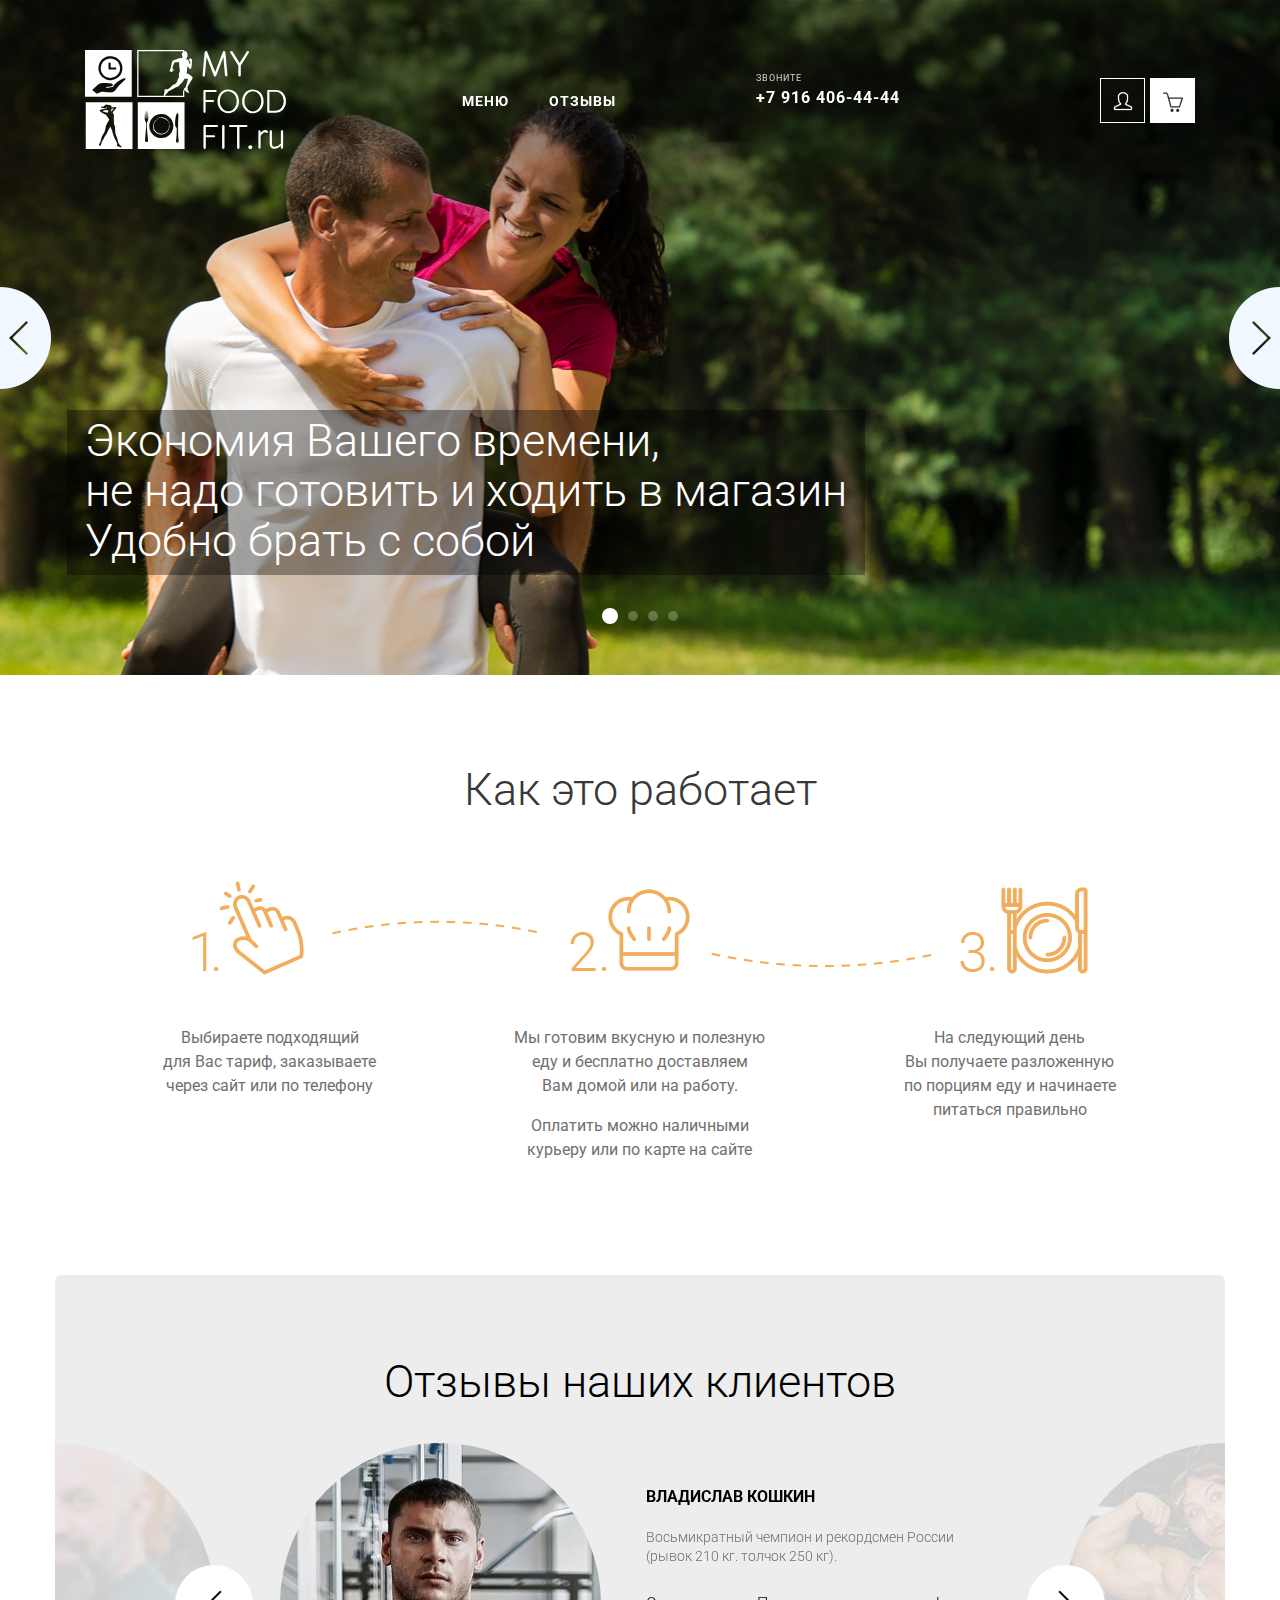
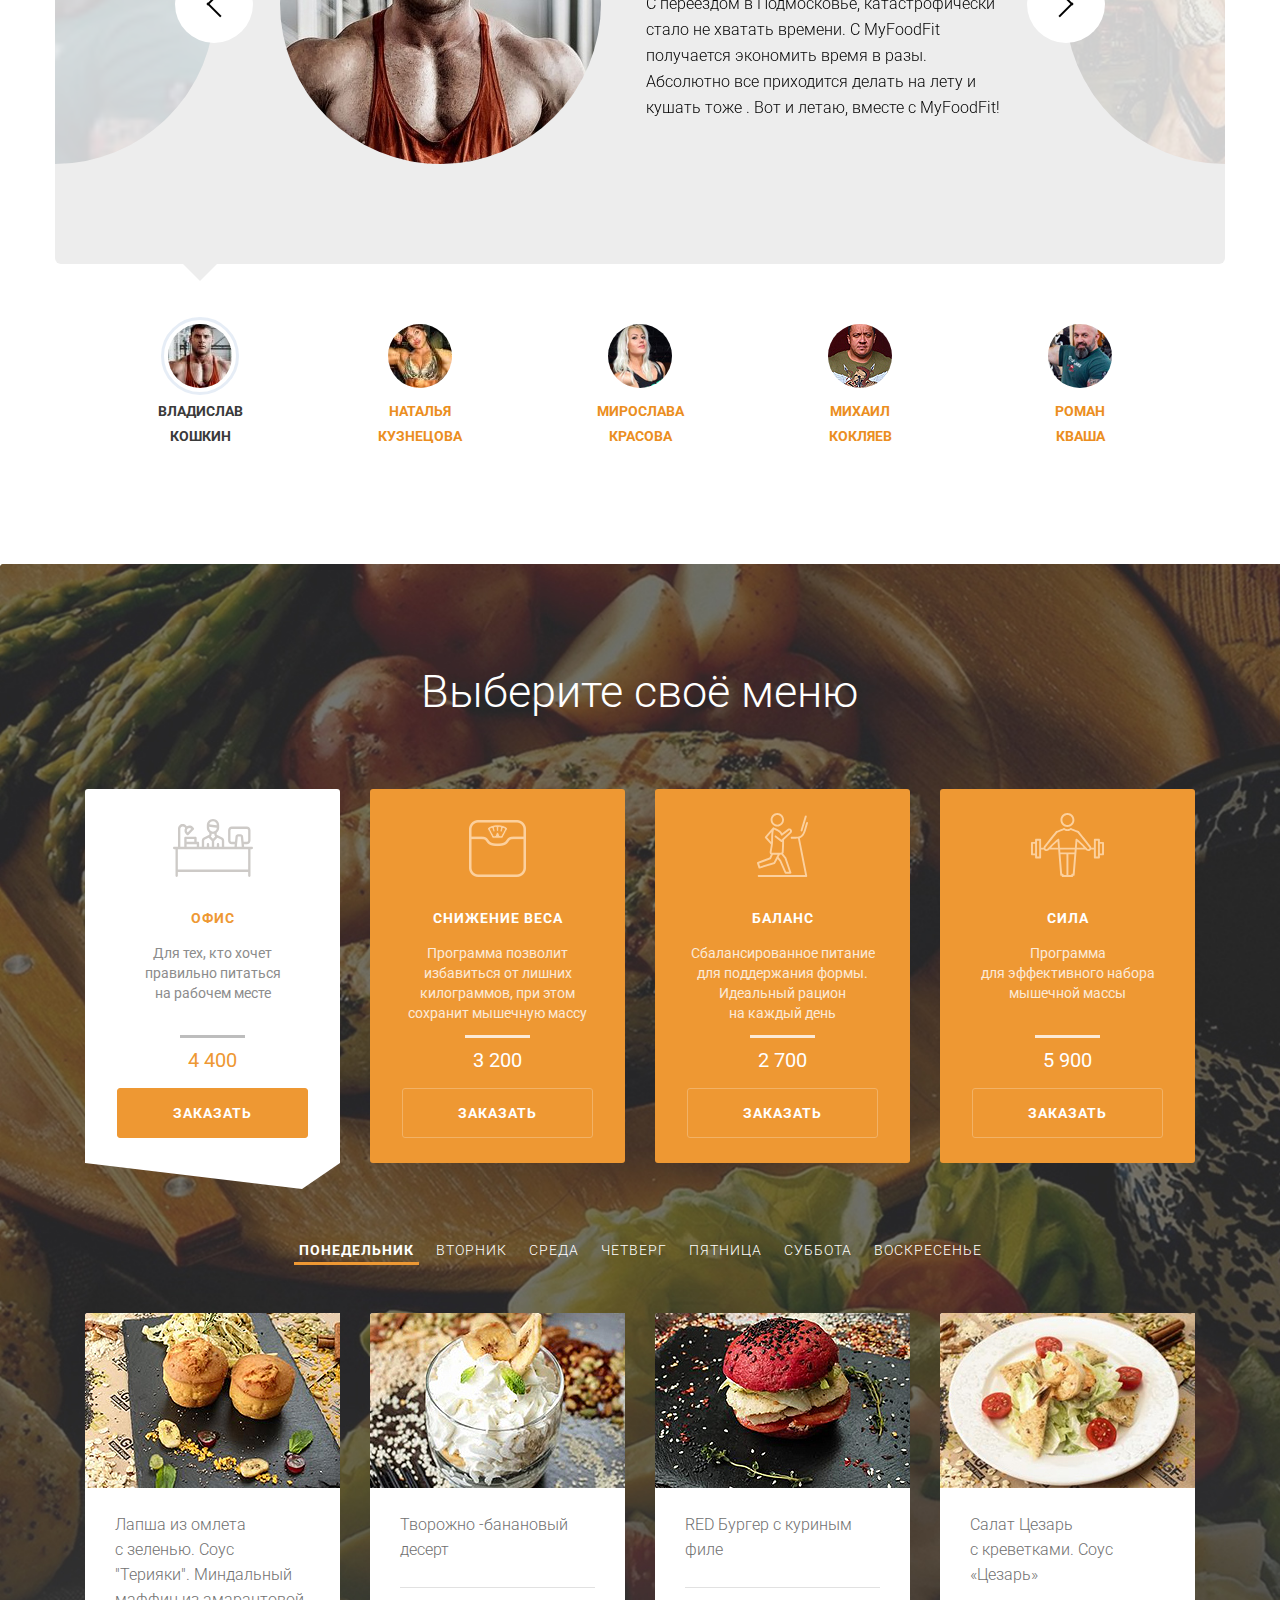
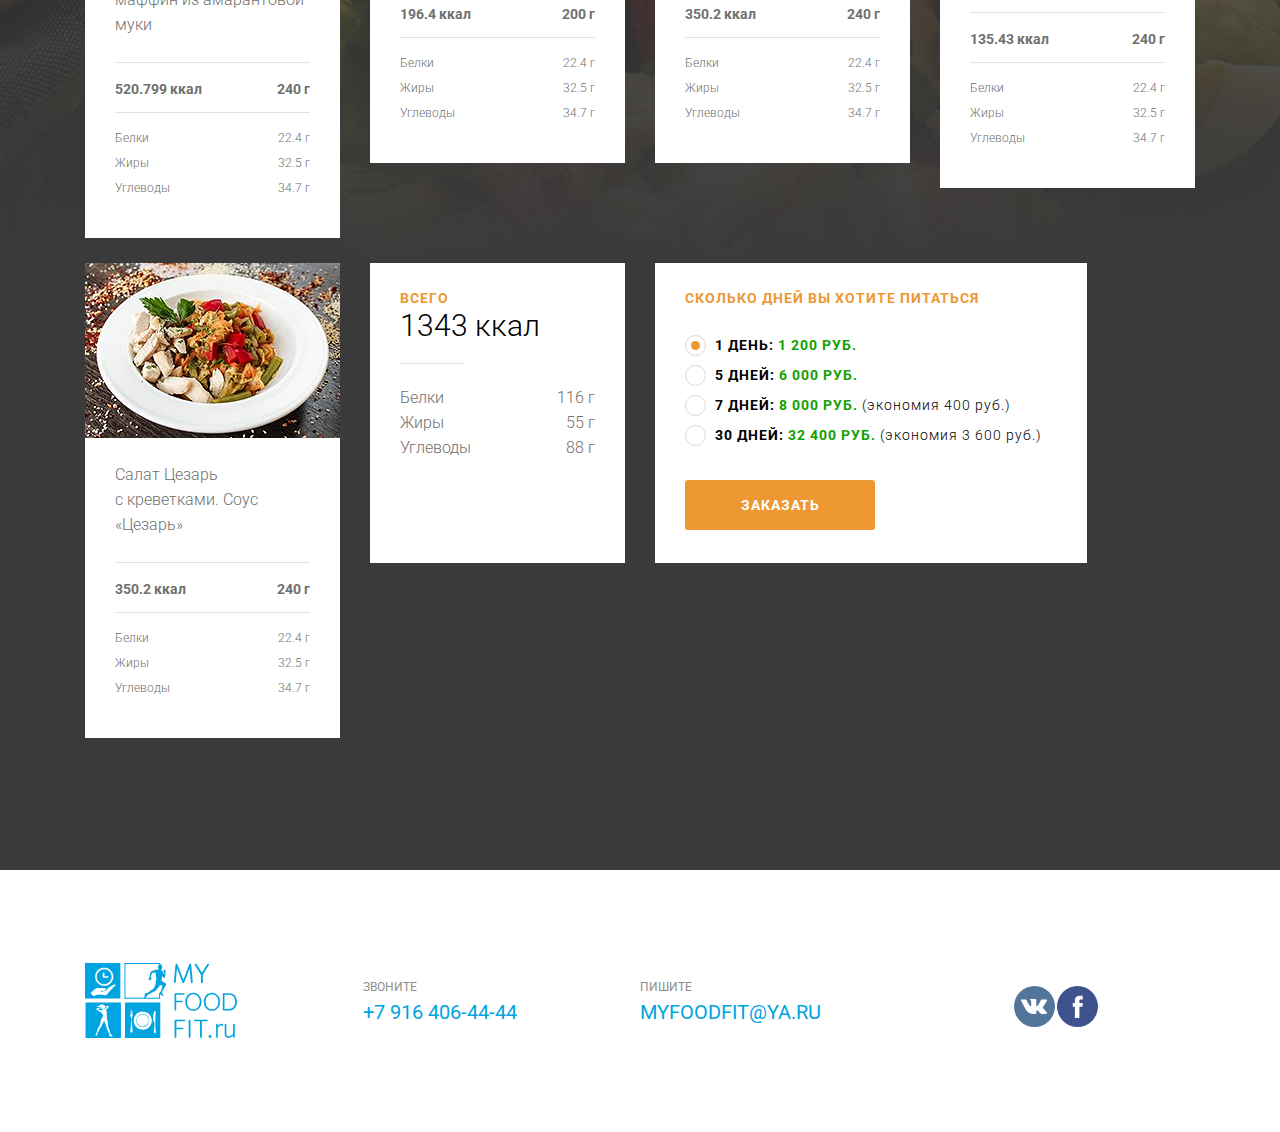
==== commit 2806e1a6: "updates" ====
--- a/index.html
+++ b/index.html
@@ -19,6 +19,7 @@
         <script src="js/chosen/chosen.jquery.min.js"></script>
         <script src="js/jquery-ui-1.12.1.custom/jquery-ui.min.js"></script>
         <script src="js/jquery-ui-1.12.1.custom/datepicker-ru.js"></script>
+        <script src="js/jquery.scrollTo.min.js"></script>
         <script src="js/tools.js"></script>
 
         <meta name="viewport" content="width=device-width" />
@@ -40,11 +41,11 @@
                             <ul>
                                 <li><a href="#menu" class="mobile-menu-scroll">Меню</a></li>
                                 <li><a href="#reviews" class="mobile-menu-scroll">Отзывы</a></li>
-                                <li><a href="#">личный кабинет</a></li>
-                                <li><a href="#">корзина<span class="mobile-menu-cart-count">5</span></a></li>
-                                <li><a href="tel:+79164064444"><strong>+7 916 406-44-44</strong></a></li>
+                                <li><a href="windows/login.html" class="window-link">Личный кабинет</a></li>
+                                <li><a href="windows/order.html" class="window-link">Заказать</a></li>
                             </ul>
                         </div>
+                        <div class="mobile-menu-phone"><a href="tel:+79164064444">+7 916 406-44-44</a></div>
                     </div>
                     <nav>
                         <ul>
@@ -58,8 +59,8 @@
                     </div>
 
                     <div class="header-ctrl">
-                        <a href="#" class="header-user"></a>
-                        <a href="#" class="header-cart"><span class="header-cart-count">5</span></a>
+                        <a href="windows/login.html" class="header-user window-link"></a>
+                        <a href="windows/order.html" class="header-cart window-link"></a>
                     </div>
                 </div>
             </header>
@@ -253,58 +254,66 @@
 
                         <!-- menu type -->
                         <div class="menu-type active">
-                            <a href="#">
-                                <div class="menu-type-icon">
-                                    <svg xmlns="http://www.w3.org/2000/svg" xmlns:xlink="http://www.w3.org/1999/xlink" width="80px" height="58px"><g><path d="M4.849,50.576 L4.849,30.182 L75.151,30.182 L75.151,50.576 M75.151,52.942 L75.151,56.816 C75.151,57.470 75.676,57.999 76.323,57.999 C76.970,57.999 77.495,57.470 77.495,56.816 L77.495,30.182 L78.828,30.182 C79.475,30.182 80.000,29.653 80.000,29.000 C80.000,28.346 79.475,27.816 78.828,27.816 L71.121,27.816 L70.854,25.125 L73.818,25.125 C75.845,25.125 77.495,23.460 77.495,21.413 L77.495,11.298 C77.495,9.251 75.845,7.586 73.818,7.586 L58.788,7.586 C56.760,7.586 55.111,9.251 55.111,11.298 L55.111,21.413 C55.111,23.460 56.760,25.125 58.788,25.125 L61.751,25.125 L61.485,27.816 L51.192,27.816 L51.192,21.712 C51.192,20.296 50.413,19.024 49.159,18.392 L43.721,15.647 C43.694,15.633 43.677,15.605 43.677,15.574 L43.677,13.782 C45.196,12.644 46.182,10.821 46.182,8.769 L46.182,6.240 C46.182,2.799 43.409,-0.000 40.000,-0.000 C36.609,-0.000 33.848,2.770 33.819,6.187 C33.819,6.191 33.819,6.195 33.819,6.200 C33.819,6.213 33.818,6.227 33.818,6.240 L33.818,8.769 C33.818,10.821 34.804,12.644 36.323,13.782 L36.323,15.574 C36.323,15.605 36.306,15.633 36.278,15.647 L30.840,18.392 C29.587,19.024 28.808,20.296 28.808,21.712 L28.808,27.816 L26.142,27.816 L26.142,23.942 C26.142,23.289 25.617,22.759 24.970,22.759 L23.637,22.759 L23.637,18.885 C23.637,18.231 23.112,17.701 22.465,17.701 L12.445,17.701 C11.797,17.701 11.273,18.231 11.273,18.885 L11.273,27.816 L7.354,27.816 L7.354,9.817 C7.354,8.497 8.417,7.423 9.724,7.423 C10.358,7.423 10.953,7.672 11.401,8.124 L12.203,8.934 C11.053,10.848 11.295,13.382 12.931,15.034 L13.817,15.928 C14.037,16.150 14.335,16.274 14.645,16.274 C14.956,16.274 15.254,16.150 15.474,15.928 L20.788,10.563 C21.246,10.101 21.246,9.352 20.788,8.890 L19.902,7.996 C18.266,6.344 15.756,6.100 13.860,7.261 L13.058,6.451 C12.167,5.552 10.984,5.057 9.724,5.057 C7.125,5.057 5.010,7.193 5.010,9.817 L5.010,27.816 L1.172,27.816 C0.525,27.816 -0.000,28.346 -0.000,29.000 C-0.000,29.653 0.525,30.182 1.172,30.182 L2.505,30.182 L2.505,56.816 C2.505,57.470 3.030,57.999 3.677,57.999 C4.324,57.999 4.849,57.470 4.849,56.816 C4.849,56.816 4.880,53.976 4.849,52.942 M14.589,9.669 C15.093,9.160 15.755,8.906 16.417,8.906 C17.079,8.906 17.741,9.160 18.245,9.669 L18.302,9.727 L14.646,13.418 L14.589,13.360 C13.580,12.343 13.580,10.687 14.589,9.669 ZM13.616,20.067 L21.293,20.067 L21.293,22.759 L13.616,22.759 L13.616,20.067 ZM23.798,27.816 L13.616,27.816 L13.616,25.125 L23.798,25.125 L23.798,27.816 ZM40.000,2.366 C42.116,2.366 43.838,4.104 43.838,6.240 L43.838,6.298 C40.734,6.180 37.764,5.633 36.272,5.318 C36.684,3.625 38.199,2.366 40.000,2.366 ZM36.162,8.769 L36.162,7.713 C37.838,8.055 40.753,8.558 43.838,8.666 L43.838,8.769 C43.838,10.906 42.116,12.644 40.000,12.644 C37.884,12.644 36.162,10.905 36.162,8.769 ZM38.828,27.816 L36.162,27.816 L36.162,25.206 C36.162,24.553 35.637,24.024 34.990,24.024 C34.343,24.024 33.818,24.553 33.818,25.206 L33.818,27.816 L31.152,27.816 L31.152,21.712 L31.152,21.712 C31.152,21.199 31.434,20.737 31.889,20.508 L35.593,18.638 L38.828,21.903 L38.828,27.816 ZM37.762,17.481 C38.330,17.023 38.667,16.330 38.667,15.574 L38.667,14.862 C39.097,14.958 39.542,15.010 40.000,15.010 C40.458,15.010 40.903,14.958 41.333,14.862 L41.333,15.574 C41.333,16.330 41.670,17.023 42.237,17.481 L40.000,19.740 L37.762,17.481 ZM48.848,27.816 L46.182,27.816 L46.182,25.206 C46.182,24.553 45.657,24.024 45.010,24.024 C44.363,24.024 43.838,24.553 43.838,25.206 L43.838,27.816 L41.172,27.816 L41.172,21.903 L44.406,18.638 L48.111,20.508 C48.566,20.737 48.848,21.199 48.848,21.712 L48.848,27.816 ZM63.840,27.816 L64.851,17.612 C64.855,17.570 64.890,17.538 64.931,17.538 L67.674,17.538 C67.716,17.538 67.751,17.570 67.755,17.612 L68.766,27.816 L63.840,27.816 ZM70.087,17.377 C69.962,16.120 68.925,15.173 67.674,15.173 L64.931,15.173 C63.681,15.173 62.644,16.120 62.519,17.377 L61.986,22.759 L58.788,22.759 C58.053,22.759 57.455,22.155 57.455,21.413 L57.455,11.298 C57.455,10.556 58.053,9.952 58.788,9.952 L73.818,9.952 C74.553,9.952 75.151,10.556 75.151,11.298 L75.151,21.413 C75.151,22.156 74.553,22.759 73.818,22.759 L70.620,22.759 L70.087,17.377 Z"/></g></svg>
-                                </div>
-                                <div class="menu-type-title">офис</div>
-                                <div class="menu-type-text">Для тех, кто хочет правильно питаться на&nbsp;рабочем месте</div>
-                                <div class="menu-type-price">4 400</div>
-                                <div class="menu-type-link">Заказать</div>
-                            </a>
+                            <div class="menu-type-inner">
+                                <a href="#" class="menu-type-block">
+                                    <div class="menu-type-icon">
+                                        <svg xmlns="http://www.w3.org/2000/svg" xmlns:xlink="http://www.w3.org/1999/xlink" width="80px" height="58px"><g><path d="M4.849,50.576 L4.849,30.182 L75.151,30.182 L75.151,50.576 M75.151,52.942 L75.151,56.816 C75.151,57.470 75.676,57.999 76.323,57.999 C76.970,57.999 77.495,57.470 77.495,56.816 L77.495,30.182 L78.828,30.182 C79.475,30.182 80.000,29.653 80.000,29.000 C80.000,28.346 79.475,27.816 78.828,27.816 L71.121,27.816 L70.854,25.125 L73.818,25.125 C75.845,25.125 77.495,23.460 77.495,21.413 L77.495,11.298 C77.495,9.251 75.845,7.586 73.818,7.586 L58.788,7.586 C56.760,7.586 55.111,9.251 55.111,11.298 L55.111,21.413 C55.111,23.460 56.760,25.125 58.788,25.125 L61.751,25.125 L61.485,27.816 L51.192,27.816 L51.192,21.712 C51.192,20.296 50.413,19.024 49.159,18.392 L43.721,15.647 C43.694,15.633 43.677,15.605 43.677,15.574 L43.677,13.782 C45.196,12.644 46.182,10.821 46.182,8.769 L46.182,6.240 C46.182,2.799 43.409,-0.000 40.000,-0.000 C36.609,-0.000 33.848,2.770 33.819,6.187 C33.819,6.191 33.819,6.195 33.819,6.200 C33.819,6.213 33.818,6.227 33.818,6.240 L33.818,8.769 C33.818,10.821 34.804,12.644 36.323,13.782 L36.323,15.574 C36.323,15.605 36.306,15.633 36.278,15.647 L30.840,18.392 C29.587,19.024 28.808,20.296 28.808,21.712 L28.808,27.816 L26.142,27.816 L26.142,23.942 C26.142,23.289 25.617,22.759 24.970,22.759 L23.637,22.759 L23.637,18.885 C23.637,18.231 23.112,17.701 22.465,17.701 L12.445,17.701 C11.797,17.701 11.273,18.231 11.273,18.885 L11.273,27.816 L7.354,27.816 L7.354,9.817 C7.354,8.497 8.417,7.423 9.724,7.423 C10.358,7.423 10.953,7.672 11.401,8.124 L12.203,8.934 C11.053,10.848 11.295,13.382 12.931,15.034 L13.817,15.928 C14.037,16.150 14.335,16.274 14.645,16.274 C14.956,16.274 15.254,16.150 15.474,15.928 L20.788,10.563 C21.246,10.101 21.246,9.352 20.788,8.890 L19.902,7.996 C18.266,6.344 15.756,6.100 13.860,7.261 L13.058,6.451 C12.167,5.552 10.984,5.057 9.724,5.057 C7.125,5.057 5.010,7.193 5.010,9.817 L5.010,27.816 L1.172,27.816 C0.525,27.816 -0.000,28.346 -0.000,29.000 C-0.000,29.653 0.525,30.182 1.172,30.182 L2.505,30.182 L2.505,56.816 C2.505,57.470 3.030,57.999 3.677,57.999 C4.324,57.999 4.849,57.470 4.849,56.816 C4.849,56.816 4.880,53.976 4.849,52.942 M14.589,9.669 C15.093,9.160 15.755,8.906 16.417,8.906 C17.079,8.906 17.741,9.160 18.245,9.669 L18.302,9.727 L14.646,13.418 L14.589,13.360 C13.580,12.343 13.580,10.687 14.589,9.669 ZM13.616,20.067 L21.293,20.067 L21.293,22.759 L13.616,22.759 L13.616,20.067 ZM23.798,27.816 L13.616,27.816 L13.616,25.125 L23.798,25.125 L23.798,27.816 ZM40.000,2.366 C42.116,2.366 43.838,4.104 43.838,6.240 L43.838,6.298 C40.734,6.180 37.764,5.633 36.272,5.318 C36.684,3.625 38.199,2.366 40.000,2.366 ZM36.162,8.769 L36.162,7.713 C37.838,8.055 40.753,8.558 43.838,8.666 L43.838,8.769 C43.838,10.906 42.116,12.644 40.000,12.644 C37.884,12.644 36.162,10.905 36.162,8.769 ZM38.828,27.816 L36.162,27.816 L36.162,25.206 C36.162,24.553 35.637,24.024 34.990,24.024 C34.343,24.024 33.818,24.553 33.818,25.206 L33.818,27.816 L31.152,27.816 L31.152,21.712 L31.152,21.712 C31.152,21.199 31.434,20.737 31.889,20.508 L35.593,18.638 L38.828,21.903 L38.828,27.816 ZM37.762,17.481 C38.330,17.023 38.667,16.330 38.667,15.574 L38.667,14.862 C39.097,14.958 39.542,15.010 40.000,15.010 C40.458,15.010 40.903,14.958 41.333,14.862 L41.333,15.574 C41.333,16.330 41.670,17.023 42.237,17.481 L40.000,19.740 L37.762,17.481 ZM48.848,27.816 L46.182,27.816 L46.182,25.206 C46.182,24.553 45.657,24.024 45.010,24.024 C44.363,24.024 43.838,24.553 43.838,25.206 L43.838,27.816 L41.172,27.816 L41.172,21.903 L44.406,18.638 L48.111,20.508 C48.566,20.737 48.848,21.199 48.848,21.712 L48.848,27.816 ZM63.840,27.816 L64.851,17.612 C64.855,17.570 64.890,17.538 64.931,17.538 L67.674,17.538 C67.716,17.538 67.751,17.570 67.755,17.612 L68.766,27.816 L63.840,27.816 ZM70.087,17.377 C69.962,16.120 68.925,15.173 67.674,15.173 L64.931,15.173 C63.681,15.173 62.644,16.120 62.519,17.377 L61.986,22.759 L58.788,22.759 C58.053,22.759 57.455,22.155 57.455,21.413 L57.455,11.298 C57.455,10.556 58.053,9.952 58.788,9.952 L73.818,9.952 C74.553,9.952 75.151,10.556 75.151,11.298 L75.151,21.413 C75.151,22.156 74.553,22.759 73.818,22.759 L70.620,22.759 L70.087,17.377 Z"/></g></svg>
+                                    </div>
+                                    <div class="menu-type-title">офис</div>
+                                    <div class="menu-type-text">Для тех, кто хочет правильно питаться на&nbsp;рабочем месте</div>
+                                    <div class="menu-type-price">4 400</div>
+                                </a>
+                                <div class="menu-type-link"><a href="windows/order.html" class="window-link" data-programm="1">Заказать</a></div>
+                            </div>
                         </div>
                         <!-- menu type END -->
 
                         <!-- menu type -->
                         <div class="menu-type">
-                            <a href="#">
-                                <div class="menu-type-icon">
-                                    <img src="images/menu-type-2.png" alt="" width="57" height="57" />
-                                    <img src="images/menu-type-2-active.png" alt="" width="57" height="57" />
-                                </div>
-                                <div class="menu-type-title">снижение веса</div>
-                                <div class="menu-type-text">Программа позволит избавиться от лишних килограммов, при этом сохранит мышечную массу</div>
-                                <div class="menu-type-price">3 200</div>
-                                <div class="menu-type-link">Заказать</div>
-                            </a>
+                            <div class="menu-type-inner">
+                                <a href="#" class="menu-type-block">
+                                    <div class="menu-type-icon">
+                                        <img src="images/menu-type-2.png" alt="" width="57" height="57" />
+                                        <img src="images/menu-type-2-active.png" alt="" width="57" height="57" />
+                                    </div>
+                                    <div class="menu-type-title">снижение веса</div>
+                                    <div class="menu-type-text">Программа позволит избавиться от лишних килограммов, при этом сохранит мышечную массу</div>
+                                    <div class="menu-type-price">3 200</div>
+                                </a>
+                                <div class="menu-type-link"><a href="windows/order.html" class="window-link" data-programm="2">Заказать</a></div>
+                            </div>
                         </div>
                         <!-- menu type END -->
 
                         <!-- menu type -->
                         <div class="menu-type">
-                            <a href="#">
-                                <div class="menu-type-icon">
-                                    <svg xmlns="http://www.w3.org/2000/svg" xmlns:xlink="http://www.w3.org/1999/xlink" width="51px" height="64px"><g><path d="M50.953,10.229 C50.544,11.579 50.195,12.848 49.867,14.033 C48.323,19.622 47.179,23.700 42.827,25.166 L50.189,62.862 C50.244,63.142 50.172,63.433 49.991,63.656 C49.810,63.878 49.540,64.006 49.255,64.006 L1.706,64.006 C1.180,64.006 0.754,63.576 0.754,63.046 C0.754,62.517 1.180,62.087 1.706,62.087 L48.097,62.087 L40.970,25.602 C40.259,25.707 39.498,25.770 38.643,25.770 L34.633,25.770 C34.108,25.770 33.681,25.341 33.681,24.811 C33.681,24.281 34.108,23.850 34.633,23.850 L38.643,23.850 C45.178,23.850 46.073,20.614 48.033,13.519 C48.365,12.321 48.720,11.035 49.134,9.669 C49.285,9.162 49.815,8.878 50.321,9.031 C50.824,9.185 51.106,9.721 50.953,10.229 ZM45.454,17.845 C45.330,18.260 44.951,18.528 44.542,18.528 C44.450,18.528 44.358,18.515 44.267,18.486 C43.763,18.334 43.478,17.800 43.629,17.290 L47.873,3.091 C48.023,2.582 48.556,2.289 49.059,2.449 C49.563,2.603 49.848,3.137 49.697,3.645 L45.454,17.845 ZM33.998,20.342 L26.846,27.079 L27.030,27.071 C27.198,30.502 26.712,39.146 26.688,39.512 C26.678,39.724 26.598,39.925 26.460,40.085 L26.172,40.419 C26.117,40.481 26.042,40.530 25.986,40.590 L29.181,44.518 C29.250,44.606 29.304,44.704 29.344,44.812 L34.370,59.379 C34.469,59.672 34.425,59.997 34.247,60.251 C34.068,60.504 33.781,60.654 33.469,60.654 L28.551,60.654 C28.175,60.654 27.833,60.430 27.679,60.081 L22.539,48.281 L20.593,45.930 L18.182,50.456 C18.063,50.679 17.865,50.846 17.625,50.920 L2.733,55.533 C2.639,55.561 2.545,55.575 2.452,55.575 C2.051,55.575 1.680,55.317 1.548,54.914 L0.020,50.202 C-0.138,49.713 0.114,49.183 0.594,49.004 L12.501,44.547 L13.859,41.574 C13.614,41.470 13.397,41.314 13.215,41.103 C12.724,40.492 12.551,39.563 12.734,38.591 C13.279,35.753 13.687,33.307 13.927,31.500 L8.072,24.963 C7.751,24.605 7.743,24.061 8.056,23.695 L15.517,14.936 C15.610,14.687 15.800,14.489 16.043,14.388 C16.285,14.286 16.562,14.291 16.802,14.401 C17.205,14.587 17.631,14.773 18.080,14.964 C20.407,15.966 23.038,17.098 24.556,19.237 C24.754,19.517 24.942,19.838 25.123,20.192 L30.975,15.764 C31.901,15.294 33.621,15.022 34.643,16.665 C35.584,18.184 34.633,19.735 33.998,20.342 ZM24.085,47.157 C24.142,47.227 24.189,47.304 24.224,47.386 L29.171,58.735 L32.130,58.735 L27.600,45.602 L24.314,41.560 C23.969,41.660 23.620,41.729 23.268,41.729 L22.831,41.729 L21.565,44.106 L24.085,47.157 ZM13.532,46.209 L2.112,50.482 L3.067,53.421 L16.691,49.202 L20.671,41.729 L15.885,41.729 L14.066,45.710 C13.959,45.942 13.768,46.121 13.532,46.209 ZM10.046,24.304 L14.166,28.903 C14.166,28.892 14.167,28.877 14.167,28.867 C14.167,24.743 14.172,21.677 14.530,19.042 L10.046,24.304 ZM33.028,17.683 C32.661,17.093 32.071,17.343 31.957,17.397 L25.308,22.453 C24.888,22.775 24.291,22.686 23.976,22.262 C23.919,22.187 23.892,22.103 23.863,22.021 L23.848,22.026 C23.588,21.337 23.305,20.774 23.005,20.351 C21.801,18.653 19.429,17.632 17.335,16.730 C17.215,16.679 17.096,16.628 16.979,16.578 C16.070,19.666 16.070,23.262 16.070,28.867 C16.070,30.997 15.151,36.099 14.603,38.950 C14.508,39.458 14.621,39.742 14.673,39.811 L23.268,39.811 C23.796,39.811 24.413,39.540 24.733,39.165 L24.807,39.078 C24.884,37.678 25.169,32.099 25.159,28.668 L25.097,28.724 C24.916,28.898 24.683,28.984 24.448,28.984 C24.242,28.984 24.036,28.916 23.863,28.778 L18.024,24.164 C17.609,23.837 17.537,23.234 17.860,22.817 C18.182,22.400 18.780,22.323 19.199,22.654 L24.393,26.761 L32.695,18.947 C32.710,18.929 33.380,18.253 33.028,17.683 ZM20.318,13.546 C16.618,13.546 13.607,10.507 13.607,6.772 C13.607,3.043 16.618,0.007 20.318,0.007 C24.021,0.007 27.030,3.043 27.030,6.772 C27.030,10.507 24.021,13.546 20.318,13.546 ZM20.318,1.926 C17.668,1.926 15.511,4.101 15.511,6.772 C15.511,9.448 17.667,11.626 20.318,11.626 C22.971,11.626 25.126,9.448 25.126,6.772 C25.126,4.101 22.970,1.926 20.318,1.926 Z"/></g></svg>
-                                </div>
-                                <div class="menu-type-title">баланс</div>
-                                <div class="menu-type-text">Сбалансированное питание для поддержания формы. Идеальный рацион на&nbsp;каждый день</div>
-                                <div class="menu-type-price">2 700</div>
-                                <div class="menu-type-link">Заказать</div>
-                            </a>
+                            <div class="menu-type-inner">
+                                <a href="#" class="menu-type-block">
+                                    <div class="menu-type-icon">
+                                        <svg xmlns="http://www.w3.org/2000/svg" xmlns:xlink="http://www.w3.org/1999/xlink" width="51px" height="64px"><g><path d="M50.953,10.229 C50.544,11.579 50.195,12.848 49.867,14.033 C48.323,19.622 47.179,23.700 42.827,25.166 L50.189,62.862 C50.244,63.142 50.172,63.433 49.991,63.656 C49.810,63.878 49.540,64.006 49.255,64.006 L1.706,64.006 C1.180,64.006 0.754,63.576 0.754,63.046 C0.754,62.517 1.180,62.087 1.706,62.087 L48.097,62.087 L40.970,25.602 C40.259,25.707 39.498,25.770 38.643,25.770 L34.633,25.770 C34.108,25.770 33.681,25.341 33.681,24.811 C33.681,24.281 34.108,23.850 34.633,23.850 L38.643,23.850 C45.178,23.850 46.073,20.614 48.033,13.519 C48.365,12.321 48.720,11.035 49.134,9.669 C49.285,9.162 49.815,8.878 50.321,9.031 C50.824,9.185 51.106,9.721 50.953,10.229 ZM45.454,17.845 C45.330,18.260 44.951,18.528 44.542,18.528 C44.450,18.528 44.358,18.515 44.267,18.486 C43.763,18.334 43.478,17.800 43.629,17.290 L47.873,3.091 C48.023,2.582 48.556,2.289 49.059,2.449 C49.563,2.603 49.848,3.137 49.697,3.645 L45.454,17.845 ZM33.998,20.342 L26.846,27.079 L27.030,27.071 C27.198,30.502 26.712,39.146 26.688,39.512 C26.678,39.724 26.598,39.925 26.460,40.085 L26.172,40.419 C26.117,40.481 26.042,40.530 25.986,40.590 L29.181,44.518 C29.250,44.606 29.304,44.704 29.344,44.812 L34.370,59.379 C34.469,59.672 34.425,59.997 34.247,60.251 C34.068,60.504 33.781,60.654 33.469,60.654 L28.551,60.654 C28.175,60.654 27.833,60.430 27.679,60.081 L22.539,48.281 L20.593,45.930 L18.182,50.456 C18.063,50.679 17.865,50.846 17.625,50.920 L2.733,55.533 C2.639,55.561 2.545,55.575 2.452,55.575 C2.051,55.575 1.680,55.317 1.548,54.914 L0.020,50.202 C-0.138,49.713 0.114,49.183 0.594,49.004 L12.501,44.547 L13.859,41.574 C13.614,41.470 13.397,41.314 13.215,41.103 C12.724,40.492 12.551,39.563 12.734,38.591 C13.279,35.753 13.687,33.307 13.927,31.500 L8.072,24.963 C7.751,24.605 7.743,24.061 8.056,23.695 L15.517,14.936 C15.610,14.687 15.800,14.489 16.043,14.388 C16.285,14.286 16.562,14.291 16.802,14.401 C17.205,14.587 17.631,14.773 18.080,14.964 C20.407,15.966 23.038,17.098 24.556,19.237 C24.754,19.517 24.942,19.838 25.123,20.192 L30.975,15.764 C31.901,15.294 33.621,15.022 34.643,16.665 C35.584,18.184 34.633,19.735 33.998,20.342 ZM24.085,47.157 C24.142,47.227 24.189,47.304 24.224,47.386 L29.171,58.735 L32.130,58.735 L27.600,45.602 L24.314,41.560 C23.969,41.660 23.620,41.729 23.268,41.729 L22.831,41.729 L21.565,44.106 L24.085,47.157 ZM13.532,46.209 L2.112,50.482 L3.067,53.421 L16.691,49.202 L20.671,41.729 L15.885,41.729 L14.066,45.710 C13.959,45.942 13.768,46.121 13.532,46.209 ZM10.046,24.304 L14.166,28.903 C14.166,28.892 14.167,28.877 14.167,28.867 C14.167,24.743 14.172,21.677 14.530,19.042 L10.046,24.304 ZM33.028,17.683 C32.661,17.093 32.071,17.343 31.957,17.397 L25.308,22.453 C24.888,22.775 24.291,22.686 23.976,22.262 C23.919,22.187 23.892,22.103 23.863,22.021 L23.848,22.026 C23.588,21.337 23.305,20.774 23.005,20.351 C21.801,18.653 19.429,17.632 17.335,16.730 C17.215,16.679 17.096,16.628 16.979,16.578 C16.070,19.666 16.070,23.262 16.070,28.867 C16.070,30.997 15.151,36.099 14.603,38.950 C14.508,39.458 14.621,39.742 14.673,39.811 L23.268,39.811 C23.796,39.811 24.413,39.540 24.733,39.165 L24.807,39.078 C24.884,37.678 25.169,32.099 25.159,28.668 L25.097,28.724 C24.916,28.898 24.683,28.984 24.448,28.984 C24.242,28.984 24.036,28.916 23.863,28.778 L18.024,24.164 C17.609,23.837 17.537,23.234 17.860,22.817 C18.182,22.400 18.780,22.323 19.199,22.654 L24.393,26.761 L32.695,18.947 C32.710,18.929 33.380,18.253 33.028,17.683 ZM20.318,13.546 C16.618,13.546 13.607,10.507 13.607,6.772 C13.607,3.043 16.618,0.007 20.318,0.007 C24.021,0.007 27.030,3.043 27.030,6.772 C27.030,10.507 24.021,13.546 20.318,13.546 ZM20.318,1.926 C17.668,1.926 15.511,4.101 15.511,6.772 C15.511,9.448 17.667,11.626 20.318,11.626 C22.971,11.626 25.126,9.448 25.126,6.772 C25.126,4.101 22.970,1.926 20.318,1.926 Z"/></g></svg>
+                                    </div>
+                                    <div class="menu-type-title">баланс</div>
+                                    <div class="menu-type-text">Сбалансированное питание для поддержания формы. Идеальный рацион на&nbsp;каждый день</div>
+                                    <div class="menu-type-price">2 700</div>
+                                </a>
+                                <div class="menu-type-link"><a href="windows/order.html" class="window-link" data-programm="3">Заказать</a></div>
+                            </div>
                         </div>
                         <!-- menu type END -->
 
                         <!-- menu type -->
                         <div class="menu-type">
-                            <a href="#">
-                                <div class="menu-type-icon">
-                                    <svg xmlns="http://www.w3.org/2000/svg" xmlns:xlink="http://www.w3.org/1999/xlink" width="73px" height="64px"><g><path d="M72.017,42.323 L68.910,42.323 L68.910,44.471 C68.910,45.007 68.475,45.442 67.938,45.442 L63.859,45.442 C63.321,45.442 62.886,45.007 62.886,44.471 L62.886,36.576 L60.033,36.576 C60.001,36.638 59.986,36.705 59.948,36.765 C58.929,38.389 56.437,38.576 54.875,36.978 C54.864,36.965 54.714,36.802 54.509,36.577 L45.673,36.577 L43.612,61.915 C43.571,62.420 43.150,62.809 42.642,62.809 L42.640,62.809 L42.154,62.807 L42.154,63.027 C42.154,63.564 41.719,63.999 41.182,63.999 L31.671,63.999 C31.133,63.999 30.698,63.564 30.698,63.027 L30.698,62.807 L30.210,62.809 L30.209,62.809 C29.702,62.809 29.281,62.420 29.241,61.915 L27.179,36.577 L18.343,36.577 C18.149,36.788 18.013,36.938 18.005,36.947 C16.385,38.615 13.927,38.390 12.905,36.765 C12.867,36.705 12.852,36.639 12.819,36.577 L10.113,36.577 L10.113,44.471 C10.113,45.008 9.678,45.443 9.141,45.443 L5.061,45.443 C4.525,45.443 4.089,45.008 4.089,44.471 L4.089,42.324 L0.982,42.324 C0.446,42.324 0.010,41.889 0.010,41.352 L0.010,29.857 C0.010,29.321 0.445,28.886 0.982,28.886 L4.090,28.886 L4.090,26.737 C4.090,26.201 4.526,25.765 5.062,25.765 L9.142,25.765 C9.678,25.765 10.114,26.201 10.114,26.737 L10.114,34.633 L12.522,34.633 C12.578,34.330 12.665,34.024 12.810,33.725 C13.114,33.105 20.545,23.830 24.947,18.355 C25.059,18.218 25.204,18.113 25.370,18.052 C28.448,16.922 31.919,15.552 32.398,15.217 C32.772,14.852 33.306,14.891 33.686,15.248 C33.720,15.278 34.698,16.132 36.427,16.132 C38.156,16.132 39.134,15.279 39.174,15.241 C39.560,14.900 40.153,14.905 40.516,15.270 C40.935,15.552 44.406,16.923 47.484,18.052 C47.650,18.113 47.795,18.218 47.907,18.355 C52.309,23.830 59.740,33.106 60.042,33.720 C60.187,34.021 60.274,34.327 60.330,34.633 L62.887,34.633 L62.887,26.737 C62.887,26.201 63.322,25.765 63.860,25.765 L67.938,25.765 C68.475,25.765 68.911,26.201 68.911,26.737 L68.911,28.886 L72.017,28.886 C72.554,28.886 72.990,29.321 72.989,29.857 L72.989,41.351 C72.989,41.888 72.554,42.323 72.017,42.323 ZM4.089,30.829 L1.954,30.829 L1.954,40.381 L4.089,40.381 L4.089,30.829 ZM8.169,27.708 L6.034,27.708 L6.034,43.500 L8.169,43.500 L8.169,27.708 ZM52.678,34.634 C51.000,32.889 48.610,30.510 46.320,28.620 L45.831,34.634 L52.678,34.634 ZM37.399,62.055 L40.209,62.055 L40.209,61.832 C40.209,61.574 40.311,61.327 40.495,61.145 C40.677,60.962 40.801,60.835 41.184,60.861 L41.746,60.863 L43.334,41.348 L37.399,41.348 L37.399,62.055 ZM31.107,60.863 L31.670,60.861 L31.671,60.861 C31.928,60.861 32.175,60.963 32.358,61.145 C32.541,61.327 32.644,61.574 32.644,61.832 L32.644,62.055 L35.454,62.055 L35.455,62.055 L35.455,41.348 L29.519,41.348 L31.107,60.863 ZM29.361,39.405 L43.492,39.405 L43.722,36.577 L29.131,36.577 L29.361,39.405 ZM27.021,34.634 L26.533,28.620 C24.239,30.513 21.847,32.894 20.174,34.634 L27.021,34.634 ZM58.292,34.571 C57.888,33.929 51.116,25.450 46.560,19.783 C43.236,18.560 41.006,17.665 39.897,17.108 C39.236,17.521 38.047,18.075 36.427,18.075 C34.806,18.075 33.618,17.522 32.957,17.108 C31.847,17.665 29.617,18.560 26.294,19.783 C21.738,25.450 14.964,33.929 14.532,34.624 C14.353,35.000 14.350,35.412 14.553,35.733 C14.933,36.343 15.878,36.343 16.585,35.621 C16.787,35.394 22.272,29.287 26.777,25.959 C27.061,25.748 27.436,25.711 27.759,25.856 C28.080,26.002 28.297,26.311 28.324,26.662 L28.972,34.634 L43.880,34.634 L44.529,26.662 C44.556,26.311 44.773,26.002 45.094,25.856 C45.415,25.712 45.790,25.748 46.076,25.959 C50.580,29.287 56.066,35.394 56.295,35.652 C56.948,36.316 57.914,36.338 58.300,35.732 C58.501,35.412 58.499,34.999 58.292,34.571 ZM66.965,27.708 L64.831,27.708 L64.831,43.500 L66.965,43.500 L66.965,27.708 ZM71.045,30.829 L68.911,30.829 L68.911,40.381 L71.045,40.381 L71.045,30.829 ZM36.427,13.910 C32.589,13.910 29.468,10.790 29.468,6.953 C29.468,3.117 32.589,-0.003 36.427,-0.003 C40.269,-0.003 43.395,3.117 43.395,6.953 C43.395,10.790 40.269,13.910 36.427,13.910 ZM36.427,1.940 C33.661,1.940 31.413,4.188 31.413,6.953 C31.413,9.718 33.661,11.967 36.427,11.967 C39.196,11.967 41.451,9.718 41.451,6.953 C41.451,4.188 39.197,1.940 36.427,1.940 Z"/></g></svg>
-                                </div>
-                                <div class="menu-type-title">сила</div>
-                                <div class="menu-type-text">Программа для&nbsp;эффективного набора мышечной массы</div>
-                                <div class="menu-type-price">5 900</div>
-                                <div class="menu-type-link">Заказать</div>
-                            </a>
+                            <div class="menu-type-inner">
+                                <a href="#" class="menu-type-block">
+                                    <div class="menu-type-icon">
+                                        <svg xmlns="http://www.w3.org/2000/svg" xmlns:xlink="http://www.w3.org/1999/xlink" width="73px" height="64px"><g><path d="M72.017,42.323 L68.910,42.323 L68.910,44.471 C68.910,45.007 68.475,45.442 67.938,45.442 L63.859,45.442 C63.321,45.442 62.886,45.007 62.886,44.471 L62.886,36.576 L60.033,36.576 C60.001,36.638 59.986,36.705 59.948,36.765 C58.929,38.389 56.437,38.576 54.875,36.978 C54.864,36.965 54.714,36.802 54.509,36.577 L45.673,36.577 L43.612,61.915 C43.571,62.420 43.150,62.809 42.642,62.809 L42.640,62.809 L42.154,62.807 L42.154,63.027 C42.154,63.564 41.719,63.999 41.182,63.999 L31.671,63.999 C31.133,63.999 30.698,63.564 30.698,63.027 L30.698,62.807 L30.210,62.809 L30.209,62.809 C29.702,62.809 29.281,62.420 29.241,61.915 L27.179,36.577 L18.343,36.577 C18.149,36.788 18.013,36.938 18.005,36.947 C16.385,38.615 13.927,38.390 12.905,36.765 C12.867,36.705 12.852,36.639 12.819,36.577 L10.113,36.577 L10.113,44.471 C10.113,45.008 9.678,45.443 9.141,45.443 L5.061,45.443 C4.525,45.443 4.089,45.008 4.089,44.471 L4.089,42.324 L0.982,42.324 C0.446,42.324 0.010,41.889 0.010,41.352 L0.010,29.857 C0.010,29.321 0.445,28.886 0.982,28.886 L4.090,28.886 L4.090,26.737 C4.090,26.201 4.526,25.765 5.062,25.765 L9.142,25.765 C9.678,25.765 10.114,26.201 10.114,26.737 L10.114,34.633 L12.522,34.633 C12.578,34.330 12.665,34.024 12.810,33.725 C13.114,33.105 20.545,23.830 24.947,18.355 C25.059,18.218 25.204,18.113 25.370,18.052 C28.448,16.922 31.919,15.552 32.398,15.217 C32.772,14.852 33.306,14.891 33.686,15.248 C33.720,15.278 34.698,16.132 36.427,16.132 C38.156,16.132 39.134,15.279 39.174,15.241 C39.560,14.900 40.153,14.905 40.516,15.270 C40.935,15.552 44.406,16.923 47.484,18.052 C47.650,18.113 47.795,18.218 47.907,18.355 C52.309,23.830 59.740,33.106 60.042,33.720 C60.187,34.021 60.274,34.327 60.330,34.633 L62.887,34.633 L62.887,26.737 C62.887,26.201 63.322,25.765 63.860,25.765 L67.938,25.765 C68.475,25.765 68.911,26.201 68.911,26.737 L68.911,28.886 L72.017,28.886 C72.554,28.886 72.990,29.321 72.989,29.857 L72.989,41.351 C72.989,41.888 72.554,42.323 72.017,42.323 ZM4.089,30.829 L1.954,30.829 L1.954,40.381 L4.089,40.381 L4.089,30.829 ZM8.169,27.708 L6.034,27.708 L6.034,43.500 L8.169,43.500 L8.169,27.708 ZM52.678,34.634 C51.000,32.889 48.610,30.510 46.320,28.620 L45.831,34.634 L52.678,34.634 ZM37.399,62.055 L40.209,62.055 L40.209,61.832 C40.209,61.574 40.311,61.327 40.495,61.145 C40.677,60.962 40.801,60.835 41.184,60.861 L41.746,60.863 L43.334,41.348 L37.399,41.348 L37.399,62.055 ZM31.107,60.863 L31.670,60.861 L31.671,60.861 C31.928,60.861 32.175,60.963 32.358,61.145 C32.541,61.327 32.644,61.574 32.644,61.832 L32.644,62.055 L35.454,62.055 L35.455,62.055 L35.455,41.348 L29.519,41.348 L31.107,60.863 ZM29.361,39.405 L43.492,39.405 L43.722,36.577 L29.131,36.577 L29.361,39.405 ZM27.021,34.634 L26.533,28.620 C24.239,30.513 21.847,32.894 20.174,34.634 L27.021,34.634 ZM58.292,34.571 C57.888,33.929 51.116,25.450 46.560,19.783 C43.236,18.560 41.006,17.665 39.897,17.108 C39.236,17.521 38.047,18.075 36.427,18.075 C34.806,18.075 33.618,17.522 32.957,17.108 C31.847,17.665 29.617,18.560 26.294,19.783 C21.738,25.450 14.964,33.929 14.532,34.624 C14.353,35.000 14.350,35.412 14.553,35.733 C14.933,36.343 15.878,36.343 16.585,35.621 C16.787,35.394 22.272,29.287 26.777,25.959 C27.061,25.748 27.436,25.711 27.759,25.856 C28.080,26.002 28.297,26.311 28.324,26.662 L28.972,34.634 L43.880,34.634 L44.529,26.662 C44.556,26.311 44.773,26.002 45.094,25.856 C45.415,25.712 45.790,25.748 46.076,25.959 C50.580,29.287 56.066,35.394 56.295,35.652 C56.948,36.316 57.914,36.338 58.300,35.732 C58.501,35.412 58.499,34.999 58.292,34.571 ZM66.965,27.708 L64.831,27.708 L64.831,43.500 L66.965,43.500 L66.965,27.708 ZM71.045,30.829 L68.911,30.829 L68.911,40.381 L71.045,40.381 L71.045,30.829 ZM36.427,13.910 C32.589,13.910 29.468,10.790 29.468,6.953 C29.468,3.117 32.589,-0.003 36.427,-0.003 C40.269,-0.003 43.395,3.117 43.395,6.953 C43.395,10.790 40.269,13.910 36.427,13.910 ZM36.427,1.940 C33.661,1.940 31.413,4.188 31.413,6.953 C31.413,9.718 33.661,11.967 36.427,11.967 C39.196,11.967 41.451,9.718 41.451,6.953 C41.451,4.188 39.197,1.940 36.427,1.940 Z"/></g></svg>
+                                    </div>
+                                    <div class="menu-type-title">сила</div>
+                                    <div class="menu-type-text">Программа для&nbsp;эффективного набора мышечной массы</div>
+                                    <div class="menu-type-price">5 900</div>
+                                </a>
+                                <div class="menu-type-link"><a href="windows/order.html" class="window-link" data-programm="4">Заказать</a></div>
+                            </div>
                         </div>
                         <!-- menu type END -->
 
--- a/css/styles.css
+++ b/css/styles.css
@@ -30,6 +30,7 @@
 .form-select select {position:relative; border:1px solid #c1c1c1; font:bold 14px/20px Roboto, sans-serif; text-transform:uppercase; color:#000; vertical-align:top; margin:0; padding:13px 24px 15px 24px; width:100%; height:50px; box-sizing:border-box; outline:none; border-radius:3px; background:url(../images/blank.gif); -webkit-appearance:none}
 
 .wrapper {min-width:320px; width:100%; position:relative; overflow:hidden}
+.wrapper-inner {padding:100px 0 0 0}
 
 .container {max-width:1110px; margin:0 auto; padding:0 15px}
 .container:after {content:"."; display:block; clear:both; visibility:hidden; height:0}
@@ -44,12 +45,15 @@
 
 header {position:fixed; left:0; top:0; right:0; z-index:99}
 header.fixed {background:#ee9833; height:100px}
+.wrapper-inner header {background:#ee9833; height:100px}
 
 .logo {float:left; line-height:0; margin:50px 0 0 0; position:relative; width:34%}
 .logo img {width:201px; height:99px}
 
-header.fixed .logo {margin:24px 0 0 0}
-header.fixed .logo img {width:103px; height:51px}
+header.fixed .logo,
+.wrapper-inner header .logo {margin:24px 0 0 0}
+header.fixed .logo img,
+.wrapper-inner header .logo img {width:103px; height:51px}
 
 @media screen and (max-width:1199px) {
     .logo {width:30%}
@@ -58,12 +62,15 @@
 
 @media screen and (max-width:767px) {
     .logo {width:auto; float:none; margin:0; position:absolute; left:0; right:0; text-align:center; top:110px}
-    header.fixed .logo {top:0; margin:24px 0 0 0}
-    header.fixed .logo img {width:103px; height:51px}
+    header.fixed .logo,
+    .wrapper-inner header .logo {top:0; margin:24px 0 0 0}
+    header.fixed .logo img,
+    .wrapper-inner header .logo img {width:103px; height:51px}
 }
 
 @media screen and (max-width:479px) {
-    header.fixed .logo {margin-left:-50px}
+    header.fixed .logo,
+    .wrapper-inner header .logo {margin-left:-50px}
 }
 
 .header-nav-link {display:none}
@@ -78,16 +85,17 @@
 @media screen and (max-width:767px) {
     .mobile-menu-open {overflow:hidden}
     .mobile-menu-open body {overflow:hidden}
-    .mobile-menu-open .header-nav-link {z-index:99; border-top:none; border-bottom:none; width:29px; margin-left:-6px}
+    .mobile-menu-open .header-nav-link {z-index:99; border-top:none; border-bottom:none; width:29px; float:right}
     .mobile-menu-open .header-nav-link:before,
     .mobile-menu-open .header-nav-link:after {content:""; display:block; position:absolute; left:0; top:7px; right:0; height:5px; background:#fff}
     .mobile-menu-open .header-nav-link:before {transform:rotate(45deg)}
     .mobile-menu-open .header-nav-link:after {transform:rotate(-45deg)}
     .mobile-menu-open .mobile-menu {display:block; position:fixed; left:0; top:0; right:0; bottom:0; z-index:98; background:rgba(210, 156, 60, .94); overflow:auto; padding:70px 20px 0 20px}
-    .mobile-menu ul {margin:0; padding:0 0 70px 0; list-style:none; font-size:14px; line-height:46px; text-align:center; text-transform:uppercase; border-top:1px solid #f2b266}
+    .mobile-menu ul {margin:0; padding:0 0 70px 0; list-style:none; font-size:14px; line-height:46px; text-align:center; text-transform:uppercase; border-top:1px solid #f2b266; letter-spacing:1px; font-weight:bold}
     .mobile-menu ul li {border-bottom:1px solid #f2b266; margin:0; padding:0}
     .mobile-menu ul li a {display:block; color:#fff; text-decoration:none}
-    .mobile-menu-cart-count {position:absolute; display:inline-block; vertical-align:top; margin:7px 0 0 3px; width:14px; height:14px; border-radius:50%; background:#fff4e8; font-size:9px; line-height:14px; color:#000}
+    .mobile-menu-phone {position:fixed; left:0; bottom:16px; right:0; text-align:center; z-index:98; font-weight:bold}
+    .mobile-menu-phone a {color:#fff; text-decoration:none}
 }
 
 nav {float:left; text-transform:uppercase; font-size:14px; font-weight:bold; padding:89px 0 0 0; letter-spacing:1px}
@@ -95,9 +103,12 @@
 nav ul li {float:left; margin:0 0 0 40px; padding:0}
 nav ul li:first-child {margin:0}
 nav ul li a {color:#fff}
-nav ul li a:hover {color:#fff}
-
-header.fixed nav {padding:38px 0 0 0}
+nav ul li a:hover {color:#f0c490}
+
+header.fixed nav,
+.wrapper-inner header nav {padding:38px 0 0 0}
+header.fixed nav ul li a:hover,
+.wrapper-inner header nav ul li a:hover {color:#ffe2c1}
 
 @media screen and (max-width:1199px) {
     nav {padding:80px 0 0 0}
@@ -112,7 +123,8 @@
 .header-phone-link {font-weight:bold; padding:2px 0 0 0}
 .header-phone-link a {color:#fff}
 
-header.fixed .header-phone {padding-top:32px}
+header.fixed .header-phone,
+.wrapper-inner header .header-phone {padding-top:32px}
 
 @media screen and (max-width:1199px) {
     .header-phone {padding:65px 0 0 60px}
@@ -124,13 +136,23 @@
 
 .header-ctrl {float:right; padding:78px 0 0 0}
 .header-user {float:left; width:43px; height:43px; text-align:center; line-height:43px; border:1px solid #fff}
-.header-user:before {content:""; display:inline-block; vertical-align:middle; width:19px; height:19px; background:url(../images/header-user.png)}
+.header-user:hover {border-color:#e7bd8a}
+.header-user:before {content:""; display:inline-block; vertical-align:middle; width:20px; height:19px; background:url(../images/header-user.png)}
+.header-user:after {content:""; display:inline-block; vertical-align:middle; width:20px; height:19px; background:url(../images/header-user-hover.png); position:absolute; opacity:0}
+.header-user:hover:before {display:none}
+.header-user:hover:after {position:relative; opacity:1}
 .header-cart {float:left; width:43px; height:43px; margin:0 0 0 5px; text-align:center; line-height:43px; border:1px solid #fff; background:#fff; position:relative}
+.header-cart:hover {border-color:#e7bd8a; background:#e7bd8a}
 .header-cart:before {content:""; display:inline-block; vertical-align:middle; width:20px; height:20px; background:url(../images/header-cart.png)}
-.header-cart-count {display:block; position:absolute; right:-12px; top:-13px; width:23px; height:23px; border-radius:50%; background:#ee9833; color:#fff; font-size:12px; line-height:23px; text-align:center}
-
-header.fixed  .header-ctrl {padding:27px 0 0 0}
-header.fixed  .header-cart-count {background:#ffd7a8; color:#000}
+
+header.fixed .header-ctrl,
+.wrapper-inner header .header-ctrl {padding:27px 0 0 0}
+header.fixed .header-user:hover,
+.wrapper-inner header .header-user:hover {border-color:#ffe2c1}
+header.fixed .header-user:after,
+.wrapper-inner header .header-user:after {background:url(../images/header-user-hover-fixed.png)}
+header.fixed .header-cart:hover,
+.wrapper-inner header .header-cart:hover {border-color:#ffe2c1; background:#ffe2c1}
 
 @media screen and (max-width:1199px) {
     .header-ctrl {padding:68px 0 0 0}
@@ -251,7 +273,7 @@
 @media screen and (max-width:767px) {
     .reviews-next {display:block; padding:30px 0 0 0}
     .reviews-next a {display:block; width:190px; height:50px; color:#fff; margin:0 auto; border-radius:3px; font-weight:bold; font-size:14px; line-height:50px; text-transform:uppercase; letter-spacing:1px; background:#ee9833; text-align:center}
-    .reviews-next a:hover {background:#3a3a3a}
+    .reviews-next a:hover {background:#e7b782}
 }
 
 .reviews-preview {text-align:center; font-size:0; line-height:0; letter-spacing:-1px}
@@ -309,9 +331,11 @@
 .menu-types {margin:0 -15px; padding:72px 0 0 0}
 .menu-types:after {content:"."; display:block; clear:both; visibility:hidden; height:0}
 .menu-type {float:left; width:25%; padding:0 15px; box-sizing:border-box}
-.menu-type a {display:block; width:191px; margin:0 auto; position:relative; border-radius:3px; background:#ee9833; padding:0 32px 25px 32px; text-align:center}
-.menu-type.active a {background:#fff; border-radius:3px 3px 0 0}
-.menu-type.active a:after {content:""; display:block; width:0; height:0; position:absolute; right:0; bottom:-26px; border-top:26px solid #fff; border-right:38px solid transparent; border-left:217px solid transparent}
+.menu-type-inner {width:255px; margin:0 auto; position:relative; border-radius:3px; background:#ee9833; text-align:center}
+.menu-type-inner:hover {background:#f4a64b}
+.menu-type.active .menu-type-inner {background:#fff; border-radius:3px 3px 0 0}
+.menu-type.active .menu-type-inner:after {content:""; display:block; width:0; height:0; position:absolute; right:0; bottom:-26px; border-top:26px solid #fff; border-right:38px solid transparent; border-left:217px solid transparent}
+.menu-type-block {display:block; text-decoration:none; padding:0 32px 91px 32px}
 .menu-type-icon {line-height:88px; height:88px}
 .menu-type-icon svg {display:inline-block; vertical-align:bottom}
 .menu-type-icon path {fill:#fcd09d}
@@ -328,8 +352,12 @@
 .menu-type-price:before {content:""; display:block; width:65px; height:3px; background:#fff; opacity:.8; margin:12px auto 10px auto}
 .menu-type.active .menu-type-price {color:#ee9833}
 .menu-type.active .menu-type-price:before {background:#acacac}
-.menu-type-link {margin:16px 0 0 0; border:1px solid #f2b266; height:48px; border-radius:3px; color:#fff; font-size:14px; font-weight:bold; line-height:48px; text-transform:uppercase; letter-spacing:1px}
-.menu-type.active .menu-type-link {border-color:#ee9833; background:#ee9833}
+.menu-type-link {position:absolute; left:32px; bottom:25px; right:32px}
+.menu-type-link a {display:block; margin:16px 0 0 0; border:1px solid #f2b266; height:48px; border-radius:3px; color:#fff; font-size:14px; font-weight:bold; line-height:48px; text-transform:uppercase; letter-spacing:1px}
+.menu-type-inner:hover .menu-type-link a {border-color:#f7bc78; background:#f2a245}
+.menu-type-inner:hover .menu-type-link a:hover {background:#f7bc78}
+.menu-type.active .menu-type-link a {border-color:#ee9833; background:#ee9833}
+.menu-type.active .menu-type-link a:hover {border-color:#f4c590; background:#f4c590}
 
 @media screen and (max-width:1199px) {
     .menu-types {margin:0 45px; padding:43px 0 0 0; font-size:0; line-height:0; letter-spacing:-1px; white-space:nowrap}
@@ -459,6 +487,8 @@
 .form-radio input:checked+.form-radio-text:after {content:""; display:block; position:absolute; left:6px; top:6px; width:9px; height:9px; background:#ee9833; border-radius:50%}
 .form-radio-text-price {color:#13a100}
 .form-radio-text-discount {font-weight:300; text-transform:none}
+.window .form-radio {margin:6px 0 0 0}
+.window .form-radio:first-child {margin:3px 0 0 0}
 
 @media screen and (max-width:767px) {
     .form-radio-text-discount {display:block}
@@ -466,10 +496,19 @@
 
 .form-submit {width:190px; margin:34px 0 0 0}
 .form-submit input {display:block; vertical-align:top; position:relative; border-radius:3px; background:#ee9833; margin:0; padding:0; outline:none; width:100%; border:none; text-decoration:none; height:50px; box-sizing:border-box; color:#fff; text-align:center; font:bold 14px/50px Roboto, sans-serif; -webkit-appearance:none; cursor:pointer; letter-spacing:1px; text-transform:uppercase}
-.form-submit input:hover {background:#3a3a3a}
+.form-submit input:hover {background:#e7b782}
 
 @media screen and (max-width:767px) {
     .form-submit {margin:34px auto 0 auto}
+}
+
+.form-auth-title {color:#000; font-weight:300; padding:45px 0 0 0}
+.form-auth-link {font-weight:bold; font-size:14px; text-transform:uppercase; padding:1px 0 0 0}
+.form-auth-link a {color:#ee9833}
+.form-auth-link a:hover {color:#e7b782}
+
+@media screen and (max-width:767px) {
+    .form-auth-title {padding:23px 0 0 0}
 }
 
 footer {padding:93px 0 94px 0}
@@ -479,15 +518,24 @@
 .footer-contacts-title {font-size:12px; opacity:.8}
 .footer-contacts-link {font-size:20px; color:#00a4e0; padding:1px 0 0 0}
 .footer-contacts-link a {color:#00a4e0}
+.footer-contacts-link a:hover {color:#86d5f2}
 .footer-social {float:left; width:25%; text-align:center; padding:23px 0 0 0; font-size:0; line-height:0; letter-spacing:-1px}
 .footer-social a {display:inline-block; vertical-align:middle; width:41px; height:41px; line-height:41px; border-radius:50%; background:#537599; margin:0 0 0 2px}
 .footer-social a:first-child {margin:0}
 .footer-social a.footer-social-vk {background:#537599}
 .footer-social a.footer-social-fb {background:#3e538e}
+.footer-social a.footer-social-vk:hover {background:#82a7cf}
+.footer-social a.footer-social-fb:hover {background:#6c81bc}
 .footer-social a svg {display:inline-block; vertical-align:middle}
 
+.cabinet+footer {max-width:885px; margin:0 auto}
+.cabinet+footer .footer-logo {width:28%}
+.cabinet+footer .footer-contacts {width:28%}
+.cabinet+footer .footer-social {width:auto; float:right}
+
 @media screen and (max-width:1199px) {
     footer {padding:73px 0 87px 0}
+    .cabinet+footer {max-width:925px}
     .footer-logo img {width:116px; height:57px}
     .footer-contacts {padding:5px 0 0 0}
     .footer-contacts-link {font-size:16px; padding:0; margin:-1px 0 0 0}
@@ -496,9 +544,13 @@
 
 @media screen and (max-width:767px) {
     footer {padding:55px 0 68px 0; text-align:center}
+    .cabinet+footer {max-width:895px}
     .footer-logo {float:none; width:auto; padding:0 0 24px 0}
     .footer-contacts {float:none; width:auto; padding:14px 0 0 0}
     .footer-social {float:none; width:auto; padding:32px 0 0 0}
+    .cabinet+footer .footer-logo {width:auto}
+    .cabinet+footer .footer-contacts {width:auto}
+    .cabinet+footer .footer-social {float:none}
 }
 
 .window-open {overflow:hidden}
@@ -513,13 +565,289 @@
 
 .window-order {width:570px; padding:53px 110px 28px 110px}
 .window-order-title {text-align:center; font-weight:300; font-size:45px; line-height:50px; color:#373737; padding:0 0 11px 0}
+.window-order-title a {color:#ee9833; text-decoration:none; background:url(../images/dots.png) repeat-x left bottom; margin:0 22px}
+.window-order-title a:hover {color:#e7b782; background:none}
+.window-order-title span {margin:0 22px}
+
+@media screen and (max-width:1199px) {
+    .window-order {padding-left:70px; padding-right:70px}
+}
+
+@media screen and (max-width:767px) {
+    .window-order {padding-left:25px; padding-right:25px; width:230px}
+    .window-order-title {font-size:28px; line-height:32px}
+}
 
 .cols {margin:0 -25px}
 .cols:after {content:"."; display:block; clear:both; visibility:hidden; height:0}
 .col-half {float:left; width:50%; padding:0 25px; box-sizing:border-box}
 
+@media screen and (max-width:767px) {
+    .cols {margin:0}
+    .col-half {float:none; width:auto; padding:0}
+}
+
 .window-order .form-submit {width:290px; margin:0 auto; padding:36px 0 0 0}
 .window-order .form-submit input {height:70px; line-height:70px; font-size:18px}
+.window-order .form-submit-2 {width:180px}
+
+@media screen and (max-width:767px) {
+    .window-order .form-submit {width:100%}
+    .window-order .form-submit input {font-size:16px}
+    .window-order .form-submit-2 {width:100%}
+}
 
 .form-notice {text-align:center; font-weight:300; line-height:21px; color:#000; padding:24px 0 0 0}
-.form-notice a {color:#0e50a9}+.form-notice a {color:#ee9833}
+.form-notice a:hover {color:#e7b782}
+
+.form-error {text-align:center; color:#e62c2c; font-weight:300; padding:31px 0 38px 0}
+.form-error:before {content:""; display:inline-block; vertical-align:middle; width:42px; height:38px; background:url(../images/form-error.png); margin:-2px 15px 0 0}
+
+.window-forgot-link {font-size:14px; font-weight:bold; text-transform:uppercase}
+.window-forgot-link a {color:#ee9833; text-decoration:none}
+.window-forgot-link a:hover {color:#e7b782}
+
+.window-social {border-top:1px solid #c1c1c1; margin:49px 0 0 0; position:relative; padding:44px 0 20px 0}
+.window-social-title {position:absolute; left:0; top:-14px; right:0; text-align:center}
+.window-social-title-text {display:inline-block; vertical-align:top; color:#000; font-weight:bold; font-size:14px; padding:0 7px; background:#fff}
+.window-social-text {text-align:center; color:#000; font-weight:300}
+.window-social .footer-social {float:none; width:auto; padding:8px 0 0 0}
+.window-social .footer-social a {margin:0 6px}
+
+.cabinet {max-width:855px; margin:0 auto -22px auto; padding:0 15px}
+
+@media screen and (max-width:1199px) {
+    .cabinet {padding-left:35px; padding-right:35px}
+}
+
+@media screen and (max-width:767px) {
+    .cabinet {padding-left:20px; padding-right:20px}
+}
+
+.cabinet-back-link {text-transform:uppercase; font-size:14px; font-weight:bold; padding:17px 0 0 0}
+.cabinet-back-link a {position:relative; color:#ee9833; text-decoration:none}
+.cabinet-back-link a:hover {color:#eebb82}
+.cabinet-back-link a:before {content:""; display:inline-block; vertical-align:top; width:11px; height:18px; position:absolute; left:-20px; top:50%; margin-top:-9px; background:url(../images/cabinet-back-link.png)}
+.cabinet-back-link a:hover:before {background-position:left -19px}
+
+@media screen and (max-width:767px) {
+    .cabinet-back-link {padding-left:17px}
+}
+
+.cabinet-header:after {content:"."; display:block; clear:both; visibility:hidden; height:0}
+.cabinet-header-title {float:left; color:#000; font-size:45px; font-weight:300; line-height:50px; padding:30px 0 0 0}
+.cabinet-header-links {float:right; font-size:0; line-height:0; letter-spacing:-1px; padding:34px 0 0 0}
+.cabinet-header-links a {display:inline-block; vertical-align:top; font-size:14px; font-weight:bold; line-height:38px; letter-spacing:0; margin:0 0 0 11px; text-decoration:none; border-radius:3px; border-width:1px; border-style:solid; text-transform:uppercase}
+.cabinet-header-links a:first-child {margin:0}
+.cabinet-header-links a.support-link {padding:0 20px; border-color:#f2b266; color:#ee9833}
+.cabinet-header-links a.support-link:hover {border-color:#eebb81; color:#eebb81}
+.cabinet-header-links a.logout-link {padding:0 30px; border-color:#e1a1a1; color:#df1111}
+.cabinet-header-links a.logout-link:hover {border-color:#eabcbc; color:#fa6868}
+
+@media screen and (max-width:1199px) {
+    .cabinet-header-title {font-size:38px}
+}
+
+@media screen and (max-width:767px) {
+    .cabinet-header-title {font-size:25px; float:none; text-align:center; padding:20px 0 0 0}
+    .cabinet-header-links {float:none; padding:14px 0 0 0}
+    .cabinet-header-links a {display:block; margin:0 auto 10px auto; text-align:center}
+    .cabinet-header-links a:first-child {margin:0 auto 10px auto}
+    .cabinet-header-links a.support-link {padding:0; width:253px}
+    .cabinet-header-links a.logout-link {padding:0; width:112px}
+}
+
+.cabinet-profile {background:#efefef; padding:21px 28px 25px 28px; margin:51px 0 0 0}
+.cabinet-profile-inner {margin:0 0 0 -80px}
+.cabinet-profile-inner:after {content:"."; display:block; clear:both; visibility:hidden; height:0}
+.cabinet-profile-item {float:left; white-space:nowrap; margin:0 0 0 80px; color:#000; padding:15px 0}
+.cabinet-profile-item-title {font-weight:300}
+.cabinet-profile-item-value {font-weight:bold; font-size:14px; text-transform:uppercase; padding:1px 0 0 0; position:relative}
+.cabinet-profile-item-edit {display:inline-block; vertical-align:top; width:19px; height:19px; background:url(../images/cabinet-profile-item-edit.png); margin:0 0 0 4px}
+.cabinet-profile-item-edit:hover {background-position:left -20px}
+.cabinet-profile-item-value form {display:none; position:absolute; left:0; top:0; right:-40px; background:#efefef; margin:0; padding:7px 0 0 0; height:30px}
+.cabinet-profile-item-value.open form {display:block}
+.cabinet-profile-item-value .form-input {position:absolute; left:0; top:7px; right:57px}
+.cabinet-profile-item-value .form-input input {background:#f7f7f7; height:30px; font-size:14px; line-height:30px; padding:0 5px}
+.cabinet-profile-item-value .form-submit {position:absolute; top:7px; right:0; width:50px; margin:0}
+.cabinet-profile-item-value .form-submit input {height:30px; font-size:14px; line-height:30px}
+
+@media screen and (max-width:1199px) {
+    .cabinet-profile {margin-left:-35px; margin-right:-35px; padding-left:35px; padding-right:35px}
+    .cabinet-profile-inner {margin:0 0 0 -30px}
+    .cabinet-profile-item {margin:0 0 0 30px}
+    .cabinet-profile-item-value form {right:-20px}
+}
+
+@media screen and (max-width:767px) {
+    .cabinet-profile {margin-left:-20px; margin-right:-20px; padding-left:20px; padding-right:20px}
+    .cabinet-profile-inner {margin:0}
+    .cabinet-profile-item {margin:0; float:none; white-space:normal}
+    .cabinet-profile-item-value form {right:0}
+}
+
+.cabinet-block {padding:58px 0 0 0}
+.cabinet-block-header {font-weight:300; font-size:30px; line-height:34px; color:#000}
+.cabinet-block-header strong {font-weight:bold; color:#008c1e}
+.cabinet-block-header a {display:inline-block; margin:-6px 0 0 8px; vertical-align:middle; color:#fff; font-weight:bold; font-size:14px; line-height:30px; border-radius:3px; background:#008c1e; text-decoration:none; text-transform:uppercase; padding:0 24px}
+.cabinet-block-header a:hover {background:#23b642}
+
+@media screen and (max-width:1199px) {
+    .cabinet-block-header {font-size:27px}
+}
+
+@media screen and (max-width:767px) {
+    .cabinet-block-header {font-size:25px; line-height:30px}
+    .cabinet-block-header a {display:block; width:182px; margin:11px 0 0 0; padding:0; text-align:center}
+}
+
+.cabinet-block-cols {background:#efefef; font-weight:bold; font-size:14px; line-height:35px; text-transform:uppercase; margin:15px 0 0 0}
+.cabinet-block-cols:after {content:"."; display:block; clear:both; visibility:hidden; height:0}
+.cabinet-block-col {float:left; padding:0 0 0 30px}
+.cabinet-block-col-1 {width:180px}
+.cabinet-block-col-2 {width:160px}
+.cabinet-block-col-3 {width:385px}
+.cabinet-block-col-4 {width:35px}
+.cabinet-block-col-5 {width:150px}
+.cabinet-block-col-6 {width:120px}
+.cabinet-block-col-7 {width:120px}
+
+@media screen and (max-width:1199px) {
+    .cabinet-block-cols {margin-left:-35px; margin-right:-35px; padding-left:5px}
+    .cabinet-block-col-1 {width:140px}
+    .cabinet-block-col-2 {width:130px}
+    .cabinet-block-col-3 {width:350px}
+    .cabinet-block-col-4 {width:55px}
+    .cabinet-block-col-5 {width:140px; padding-left:0}
+    .cabinet-block-col-6 {width:125px; padding-left:0}
+    .cabinet-block-col-7 {width:110px; padding-left:0}
+}
+
+@media screen and (max-width:767px) {
+    .cabinet-block-cols {display:none}
+}
+
+.cabinet-block-row {border-top:1px solid #e4e4e4; padding:22px 0 21px 0}
+.cabinet-block-row:first-child {border-top:none}
+.cabinet-block-row:after {content:"."; display:block; clear:both; visibility:hidden; height:0}
+.cabinet-block-row+.cabinet-block-row+.cabinet-block-row+.cabinet-block-row {display:none}
+.cabinet-block-row-item {float:left; padding:0 0 0 30px}
+.cabinet-block-row-item-1 {width:180px; font-weight:300; color:#000}
+.cabinet-block-row-item-2 {width:160px; font-weight:bold}
+.cabinet-block-row-item-2.inc {color:#008c1e}
+.cabinet-block-row-item-2.dec {color:#df1111}
+.cabinet-block-row-item-3 {width:385px; font-weight:300; color:#000}
+.cabinet-block-row-item-4 {width:35px; font-weight:300; color:#000}
+.cabinet-block-row-item-5 {width:150px; font-weight:bold; color:#ee9833}
+.cabinet-block-row-item-6 {width:120px; font-weight:300; color:#000}
+.cabinet-block-row-item-7 {width:120px; font-weight:300; color:#000}
+.cabinet-block-row-item-7.status-1 {color:#008c1e}
+.cabinet-block-row-item-7.status-2 {color:#000}
+.cabinet-block-row-item-7.status-3 {color:#b63636}
+.cabinet-block-row-item-8 {width:130px}
+.cabinet-block-row-item-8 a {display:block; width:130px; height:30px; margin:-3px 0 0 0; text-align:center; border-radius:3px; color:#fff; background:#ee9833; font-size:14px; font-weight:bold; line-height:30px; text-transform:uppercase; text-decoration:none}
+.cabinet-block-row-item-8 a:hover {background:#e7b782}
+.cabinet-block-row-item-9 {width:130px; float:right; padding:0}
+.cabinet-block-row-item-9 a {display:block; width:130px; height:30px; margin:-3px 0 0 0; box-sizing:border-box; text-align:center; border-radius:3px; color:#ee9833; border:1px solid #ee9833; font-size:14px; font-weight:bold; line-height:28px; text-transform:uppercase; text-decoration:none}
+.cabinet-block-row-item-9 a:hover {border-color:#fad1a0; color:#eebb81}
+.cabinet-block-row-item-9 a .arrow {font:18px/28px Arial, sans-serif}
+.cabinet-block-row-item-detail-text-2 {display:none}
+.cabinet-block-row.detail-open .cabinet-block-row-item-detail-text-1 {display:none}
+.cabinet-block-row.detail-open .cabinet-block-row-item-detail-text-2 {display:inline}
+.cabinet-block-row-item-detail {display:none; float:left; width:calc(100% - 330px); padding:21px 0 3px 30px; font-size:16px; line-height:27px; font-weight:300; color:#000; text-transform:uppercase}
+.cabinet-block-row.detail-open .cabinet-block-row-item-detail {display:block}
+.cabinet-block-row.detail-open .cabinet-block-row-item-8 {padding:42px 0 0 20px}
+.cabinet-block-row.detail-open .cabinet-block-row-item-9 {padding:42px 0 0 20px}
+.cabinet-block-row-item-detail p {margin:0; padding:0}
+.cabinet-block-row-item-detail strong {font-weight:bold; color:#939393}
+.cabinet-block-ctrl {display:none; text-transform:uppercase; font-weight:bold; font-size:14px; line-height:35px; padding:3px 0 0 0; letter-spacing:1px; text-align:center}
+.cabinet-block-ctrl:after {content:"."; display:block; clear:both; visibility:hidden; height:0}
+.cabinet-block-ctrl .arrow {font:18px/35px Arial, sans-serif}
+a.cabinet-block-hide {display:none; background:#efefef; float:left; width:calc(50% - 10px); color:#939393; text-decoration:none; border-radius:3px}
+a.cabinet-block-hide:hover {background:#f6f6f6; color:#bdbcbc}
+.cabinet-block.open a.cabinet-block-hide {display:block}
+.cabinet-block.max a.cabinet-block-hide {float:none; width:auto}
+a.cabinet-block-more {display:block; background:#efefef; color:#939393; text-decoration:none; border-radius:3px}
+a.cabinet-block-more:hover {background:#f6f6f6; color:#bdbcbc}
+.cabinet-block.open a.cabinet-block-more {float:right; width:calc(50% - 10px)}
+.cabinet-block.max a.cabinet-block-more {display:none}
+
+@media screen and (max-width:1199px) {
+    .cabinet-block-rows {margin-left:-35px; margin-right:-35px}
+    .cabinet-block-ctrl {margin-left:-35px; margin-right:-35px}
+    a.cabinet-block-hide {border-radius:0}
+    a.cabinet-block-more {border-radius:0}
+    .cabinet-block-row {padding-left:5px}
+    .cabinet-block-row-item-1 {width:140px}
+    .cabinet-block-row-item-2 {width:130px}
+    .cabinet-block-row-item-3 {width:350px}
+    .cabinet-block-row-item-4 {width:55px}
+    .cabinet-block-row-item-5 {width:140px; padding-left:0}
+    .cabinet-block-row-item-6 {width:125px; padding-left:0}
+    .cabinet-block-row-item-7 {width:110px; padding-left:0}
+    .cabinet-block-row-item-8 {padding-left:0}
+}
+
+.cabinet-block-row-item-title-mobile {display:none}
+
+@media screen and (max-width:767px) {
+    .cabinet-block-ctrl {margin-left:-20px; margin-right:-20px}
+    .cabinet-block-rows {margin-left:-20px; margin-right:-20px}
+    .cabinet-block-row {padding-left:20px; padding-right:20px; padding-top:11px}
+    .cabinet-block-row-item {float:none; padding:11px 0 0 0}
+    .cabinet-block-row-item-1 {width:auto}
+    .cabinet-block-row-item-2 {width:auto}
+    .cabinet-block-row-item-3 {width:auto}
+    .cabinet-block-row-item-4 {width:auto}
+    .cabinet-block-row-item-5 {width:auto}
+    .cabinet-block-row-item-6 {width:auto}
+    .cabinet-block-row-item-7 {width:auto}
+    .cabinet-block-row-item-8 {width:auto}
+    .cabinet-block-row-item-title-mobile {display:inline; color:#939393; font-size:14px; font-weight:bold; text-transform:uppercase}
+    .cabinet-block-row-item-3 .cabinet-block-row-item-title-mobile {display:block}
+    .cabinet-block-row-item-detail {float:none; width:auto; padding-left:0}
+    .cabinet-block-row.detail-open .cabinet-block-row-item-8 {padding:42px 0 0 0}
+    .cabinet-block-row.detail-open .cabinet-block-row-item-9 {padding:11px 0 0 0}
+    a.cabinet-block-hide,
+    .cabinet-block.open  a.cabinet-block-hide,
+    .cabinet-block.max  a.cabinet-block-hide {float:none; width:auto}
+    a.cabinet-block-more,
+    .cabinet-block.open  a.cabinet-block-more,
+    .cabinet-block.max  a.cabinet-block-more {float:none; width:auto}
+    .cabinet-block.open a.cabinet-block-more {margin:15px 0 0 0}
+}
+
+.success {max-width:910px; margin:0 auto; text-align:center; padding:0 0 61px 0}
+.success-title {font-weight:300; font-size:45px; line-height:50px; color:#000; padding:93px 0 0 0}
+.success-text {max-width:730px; margin:0 auto; color:#000; font-weight:300; padding:21px 0 0 0}
+
+@media screen and (max-width:1199px) {
+    .success {max-width:none}
+    .success-title {font-size:38px; line-height:42px}
+}
+
+@media screen and (max-width:767px) {
+    .success-title {font-size:28px; line-height:33px; padding:58px 0 0 0}
+}
+
+.payment {background:#ededed; border-radius:5px; max-width:910px; margin:0 auto; text-align:center; padding:0 0 75px 0}
+.payment-title {font-weight:300; font-size:45px; line-height:50px; color:#000; padding:72px 0 0 0}
+
+@media screen and (max-width:1199px) {
+    .payment {max-width:none}
+    .payment-title {font-size:38px; line-height:42px}
+}
+
+@media screen and (max-width:767px) {
+    .payment  {margin:0 -20px}
+    .payment-title {font-size:28px; line-height:33px}
+}
+
+.payments {padding:41px 0 0 0}
+.payments-item {display:inline-block; vertical-align:top}
+.payments-item-preview {line-height:0}
+.payments-item-title {font-weight:300; color:#000; padding:12px 0 0 0}
+.payments-start {display:block; margin:44px auto 0 auto; width:290px; border-radius:3px; background:#ee9833; text-decoration:none; height:70px; color:#fff; text-align:center; font-weight:bold; font-size:18px; line-height:70px; letter-spacing:1px; text-transform:uppercase}
+.payments-start:hover {background:#e7b782; color:#fff}
+.payments-error {color:#e62c2c; font-weight:300; padding:4px 0 0 0}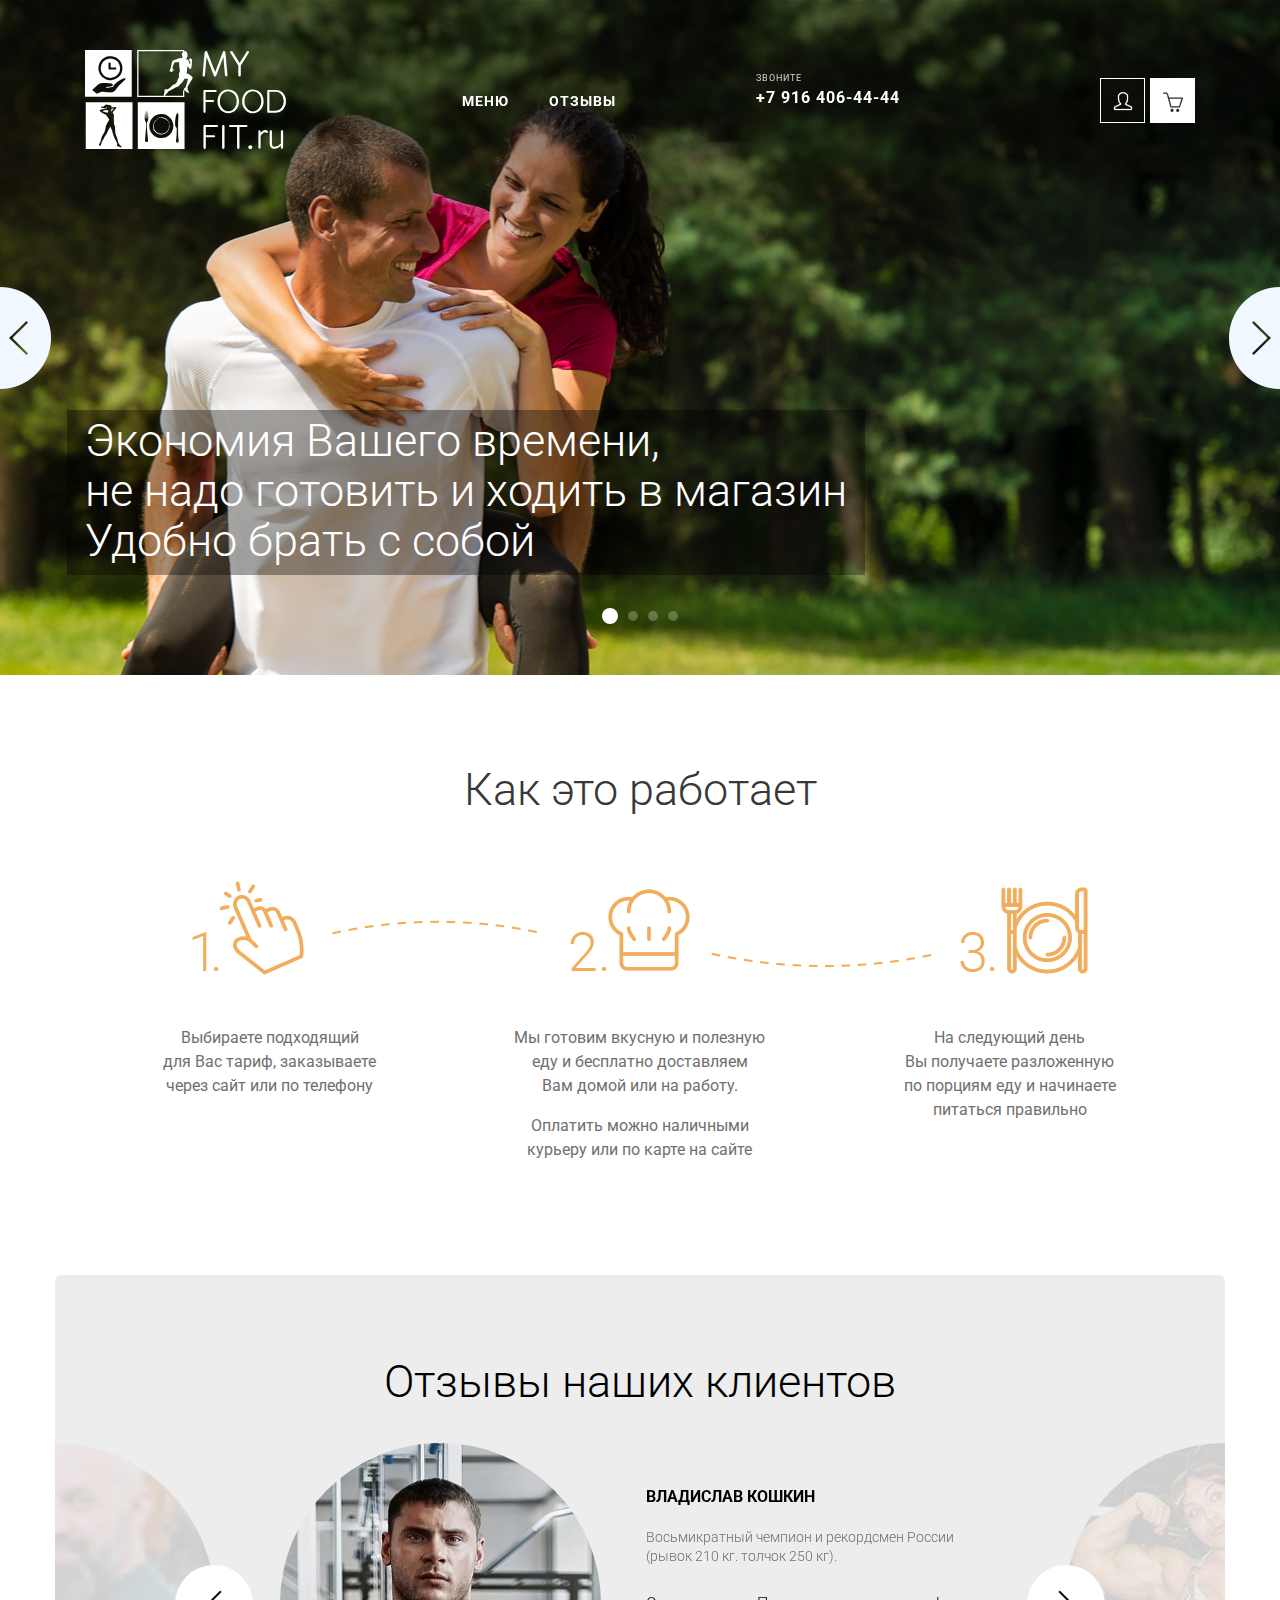
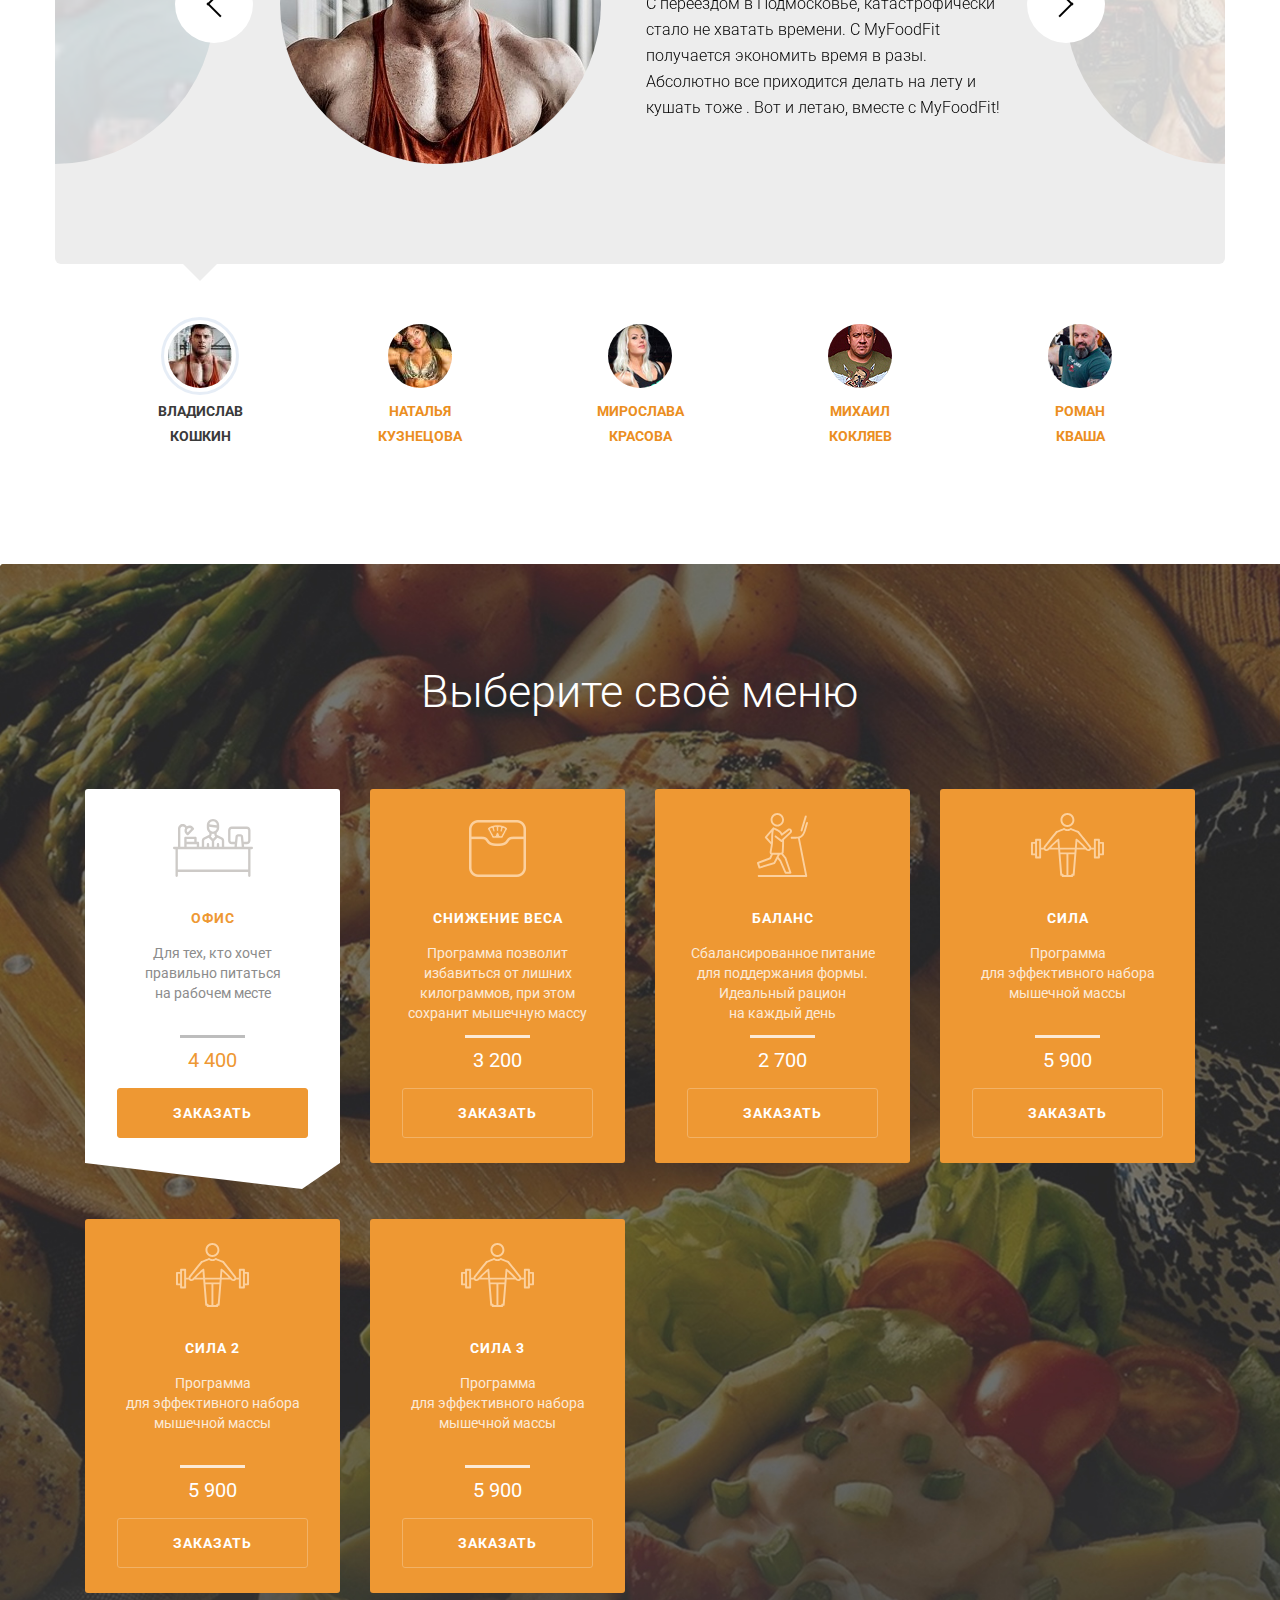
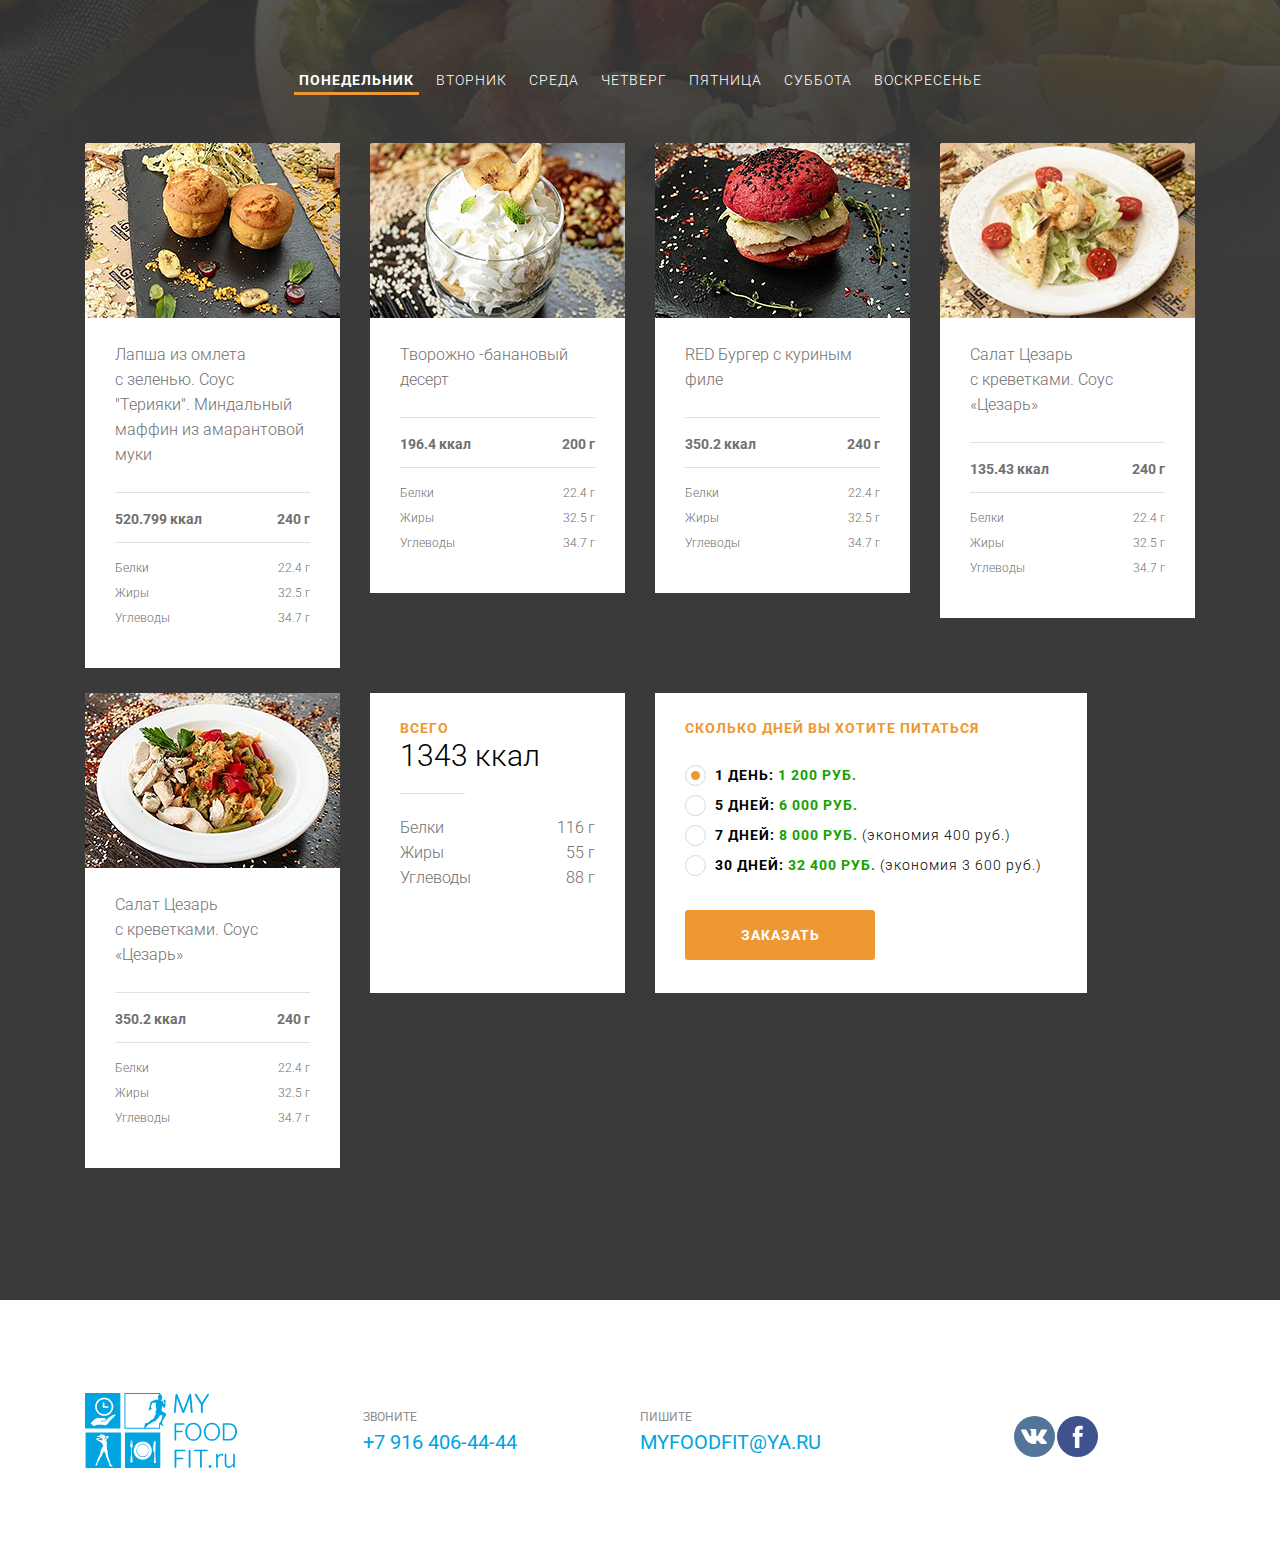
==== commit de22db3c: "count menu types" ====
--- a/index.html
+++ b/index.html
@@ -244,6 +244,8 @@
                                     <li>снижение веса</li>
                                     <li>баланс</li>
                                     <li>сила</li>
+                                    <li>сила 2</li>
+                                    <li>сила 3</li>
                                 </ul>
                             </div>
                         </div>
@@ -309,6 +311,40 @@
                                         <svg xmlns="http://www.w3.org/2000/svg" xmlns:xlink="http://www.w3.org/1999/xlink" width="73px" height="64px"><g><path d="M72.017,42.323 L68.910,42.323 L68.910,44.471 C68.910,45.007 68.475,45.442 67.938,45.442 L63.859,45.442 C63.321,45.442 62.886,45.007 62.886,44.471 L62.886,36.576 L60.033,36.576 C60.001,36.638 59.986,36.705 59.948,36.765 C58.929,38.389 56.437,38.576 54.875,36.978 C54.864,36.965 54.714,36.802 54.509,36.577 L45.673,36.577 L43.612,61.915 C43.571,62.420 43.150,62.809 42.642,62.809 L42.640,62.809 L42.154,62.807 L42.154,63.027 C42.154,63.564 41.719,63.999 41.182,63.999 L31.671,63.999 C31.133,63.999 30.698,63.564 30.698,63.027 L30.698,62.807 L30.210,62.809 L30.209,62.809 C29.702,62.809 29.281,62.420 29.241,61.915 L27.179,36.577 L18.343,36.577 C18.149,36.788 18.013,36.938 18.005,36.947 C16.385,38.615 13.927,38.390 12.905,36.765 C12.867,36.705 12.852,36.639 12.819,36.577 L10.113,36.577 L10.113,44.471 C10.113,45.008 9.678,45.443 9.141,45.443 L5.061,45.443 C4.525,45.443 4.089,45.008 4.089,44.471 L4.089,42.324 L0.982,42.324 C0.446,42.324 0.010,41.889 0.010,41.352 L0.010,29.857 C0.010,29.321 0.445,28.886 0.982,28.886 L4.090,28.886 L4.090,26.737 C4.090,26.201 4.526,25.765 5.062,25.765 L9.142,25.765 C9.678,25.765 10.114,26.201 10.114,26.737 L10.114,34.633 L12.522,34.633 C12.578,34.330 12.665,34.024 12.810,33.725 C13.114,33.105 20.545,23.830 24.947,18.355 C25.059,18.218 25.204,18.113 25.370,18.052 C28.448,16.922 31.919,15.552 32.398,15.217 C32.772,14.852 33.306,14.891 33.686,15.248 C33.720,15.278 34.698,16.132 36.427,16.132 C38.156,16.132 39.134,15.279 39.174,15.241 C39.560,14.900 40.153,14.905 40.516,15.270 C40.935,15.552 44.406,16.923 47.484,18.052 C47.650,18.113 47.795,18.218 47.907,18.355 C52.309,23.830 59.740,33.106 60.042,33.720 C60.187,34.021 60.274,34.327 60.330,34.633 L62.887,34.633 L62.887,26.737 C62.887,26.201 63.322,25.765 63.860,25.765 L67.938,25.765 C68.475,25.765 68.911,26.201 68.911,26.737 L68.911,28.886 L72.017,28.886 C72.554,28.886 72.990,29.321 72.989,29.857 L72.989,41.351 C72.989,41.888 72.554,42.323 72.017,42.323 ZM4.089,30.829 L1.954,30.829 L1.954,40.381 L4.089,40.381 L4.089,30.829 ZM8.169,27.708 L6.034,27.708 L6.034,43.500 L8.169,43.500 L8.169,27.708 ZM52.678,34.634 C51.000,32.889 48.610,30.510 46.320,28.620 L45.831,34.634 L52.678,34.634 ZM37.399,62.055 L40.209,62.055 L40.209,61.832 C40.209,61.574 40.311,61.327 40.495,61.145 C40.677,60.962 40.801,60.835 41.184,60.861 L41.746,60.863 L43.334,41.348 L37.399,41.348 L37.399,62.055 ZM31.107,60.863 L31.670,60.861 L31.671,60.861 C31.928,60.861 32.175,60.963 32.358,61.145 C32.541,61.327 32.644,61.574 32.644,61.832 L32.644,62.055 L35.454,62.055 L35.455,62.055 L35.455,41.348 L29.519,41.348 L31.107,60.863 ZM29.361,39.405 L43.492,39.405 L43.722,36.577 L29.131,36.577 L29.361,39.405 ZM27.021,34.634 L26.533,28.620 C24.239,30.513 21.847,32.894 20.174,34.634 L27.021,34.634 ZM58.292,34.571 C57.888,33.929 51.116,25.450 46.560,19.783 C43.236,18.560 41.006,17.665 39.897,17.108 C39.236,17.521 38.047,18.075 36.427,18.075 C34.806,18.075 33.618,17.522 32.957,17.108 C31.847,17.665 29.617,18.560 26.294,19.783 C21.738,25.450 14.964,33.929 14.532,34.624 C14.353,35.000 14.350,35.412 14.553,35.733 C14.933,36.343 15.878,36.343 16.585,35.621 C16.787,35.394 22.272,29.287 26.777,25.959 C27.061,25.748 27.436,25.711 27.759,25.856 C28.080,26.002 28.297,26.311 28.324,26.662 L28.972,34.634 L43.880,34.634 L44.529,26.662 C44.556,26.311 44.773,26.002 45.094,25.856 C45.415,25.712 45.790,25.748 46.076,25.959 C50.580,29.287 56.066,35.394 56.295,35.652 C56.948,36.316 57.914,36.338 58.300,35.732 C58.501,35.412 58.499,34.999 58.292,34.571 ZM66.965,27.708 L64.831,27.708 L64.831,43.500 L66.965,43.500 L66.965,27.708 ZM71.045,30.829 L68.911,30.829 L68.911,40.381 L71.045,40.381 L71.045,30.829 ZM36.427,13.910 C32.589,13.910 29.468,10.790 29.468,6.953 C29.468,3.117 32.589,-0.003 36.427,-0.003 C40.269,-0.003 43.395,3.117 43.395,6.953 C43.395,10.790 40.269,13.910 36.427,13.910 ZM36.427,1.940 C33.661,1.940 31.413,4.188 31.413,6.953 C31.413,9.718 33.661,11.967 36.427,11.967 C39.196,11.967 41.451,9.718 41.451,6.953 C41.451,4.188 39.197,1.940 36.427,1.940 Z"/></g></svg>
                                     </div>
                                     <div class="menu-type-title">сила</div>
+                                    <div class="menu-type-text">Программа для&nbsp;эффективного набора мышечной массы</div>
+                                    <div class="menu-type-price">5 900</div>
+                                </a>
+                                <div class="menu-type-link"><a href="windows/order.html" class="window-link" data-programm="4">Заказать</a></div>
+                            </div>
+                        </div>
+                        <!-- menu type END -->
+
+
+                        <!-- menu type -->
+                        <div class="menu-type">
+                            <div class="menu-type-inner">
+                                <a href="#" class="menu-type-block">
+                                    <div class="menu-type-icon">
+                                        <svg xmlns="http://www.w3.org/2000/svg" xmlns:xlink="http://www.w3.org/1999/xlink" width="73px" height="64px"><g><path d="M72.017,42.323 L68.910,42.323 L68.910,44.471 C68.910,45.007 68.475,45.442 67.938,45.442 L63.859,45.442 C63.321,45.442 62.886,45.007 62.886,44.471 L62.886,36.576 L60.033,36.576 C60.001,36.638 59.986,36.705 59.948,36.765 C58.929,38.389 56.437,38.576 54.875,36.978 C54.864,36.965 54.714,36.802 54.509,36.577 L45.673,36.577 L43.612,61.915 C43.571,62.420 43.150,62.809 42.642,62.809 L42.640,62.809 L42.154,62.807 L42.154,63.027 C42.154,63.564 41.719,63.999 41.182,63.999 L31.671,63.999 C31.133,63.999 30.698,63.564 30.698,63.027 L30.698,62.807 L30.210,62.809 L30.209,62.809 C29.702,62.809 29.281,62.420 29.241,61.915 L27.179,36.577 L18.343,36.577 C18.149,36.788 18.013,36.938 18.005,36.947 C16.385,38.615 13.927,38.390 12.905,36.765 C12.867,36.705 12.852,36.639 12.819,36.577 L10.113,36.577 L10.113,44.471 C10.113,45.008 9.678,45.443 9.141,45.443 L5.061,45.443 C4.525,45.443 4.089,45.008 4.089,44.471 L4.089,42.324 L0.982,42.324 C0.446,42.324 0.010,41.889 0.010,41.352 L0.010,29.857 C0.010,29.321 0.445,28.886 0.982,28.886 L4.090,28.886 L4.090,26.737 C4.090,26.201 4.526,25.765 5.062,25.765 L9.142,25.765 C9.678,25.765 10.114,26.201 10.114,26.737 L10.114,34.633 L12.522,34.633 C12.578,34.330 12.665,34.024 12.810,33.725 C13.114,33.105 20.545,23.830 24.947,18.355 C25.059,18.218 25.204,18.113 25.370,18.052 C28.448,16.922 31.919,15.552 32.398,15.217 C32.772,14.852 33.306,14.891 33.686,15.248 C33.720,15.278 34.698,16.132 36.427,16.132 C38.156,16.132 39.134,15.279 39.174,15.241 C39.560,14.900 40.153,14.905 40.516,15.270 C40.935,15.552 44.406,16.923 47.484,18.052 C47.650,18.113 47.795,18.218 47.907,18.355 C52.309,23.830 59.740,33.106 60.042,33.720 C60.187,34.021 60.274,34.327 60.330,34.633 L62.887,34.633 L62.887,26.737 C62.887,26.201 63.322,25.765 63.860,25.765 L67.938,25.765 C68.475,25.765 68.911,26.201 68.911,26.737 L68.911,28.886 L72.017,28.886 C72.554,28.886 72.990,29.321 72.989,29.857 L72.989,41.351 C72.989,41.888 72.554,42.323 72.017,42.323 ZM4.089,30.829 L1.954,30.829 L1.954,40.381 L4.089,40.381 L4.089,30.829 ZM8.169,27.708 L6.034,27.708 L6.034,43.500 L8.169,43.500 L8.169,27.708 ZM52.678,34.634 C51.000,32.889 48.610,30.510 46.320,28.620 L45.831,34.634 L52.678,34.634 ZM37.399,62.055 L40.209,62.055 L40.209,61.832 C40.209,61.574 40.311,61.327 40.495,61.145 C40.677,60.962 40.801,60.835 41.184,60.861 L41.746,60.863 L43.334,41.348 L37.399,41.348 L37.399,62.055 ZM31.107,60.863 L31.670,60.861 L31.671,60.861 C31.928,60.861 32.175,60.963 32.358,61.145 C32.541,61.327 32.644,61.574 32.644,61.832 L32.644,62.055 L35.454,62.055 L35.455,62.055 L35.455,41.348 L29.519,41.348 L31.107,60.863 ZM29.361,39.405 L43.492,39.405 L43.722,36.577 L29.131,36.577 L29.361,39.405 ZM27.021,34.634 L26.533,28.620 C24.239,30.513 21.847,32.894 20.174,34.634 L27.021,34.634 ZM58.292,34.571 C57.888,33.929 51.116,25.450 46.560,19.783 C43.236,18.560 41.006,17.665 39.897,17.108 C39.236,17.521 38.047,18.075 36.427,18.075 C34.806,18.075 33.618,17.522 32.957,17.108 C31.847,17.665 29.617,18.560 26.294,19.783 C21.738,25.450 14.964,33.929 14.532,34.624 C14.353,35.000 14.350,35.412 14.553,35.733 C14.933,36.343 15.878,36.343 16.585,35.621 C16.787,35.394 22.272,29.287 26.777,25.959 C27.061,25.748 27.436,25.711 27.759,25.856 C28.080,26.002 28.297,26.311 28.324,26.662 L28.972,34.634 L43.880,34.634 L44.529,26.662 C44.556,26.311 44.773,26.002 45.094,25.856 C45.415,25.712 45.790,25.748 46.076,25.959 C50.580,29.287 56.066,35.394 56.295,35.652 C56.948,36.316 57.914,36.338 58.300,35.732 C58.501,35.412 58.499,34.999 58.292,34.571 ZM66.965,27.708 L64.831,27.708 L64.831,43.500 L66.965,43.500 L66.965,27.708 ZM71.045,30.829 L68.911,30.829 L68.911,40.381 L71.045,40.381 L71.045,30.829 ZM36.427,13.910 C32.589,13.910 29.468,10.790 29.468,6.953 C29.468,3.117 32.589,-0.003 36.427,-0.003 C40.269,-0.003 43.395,3.117 43.395,6.953 C43.395,10.790 40.269,13.910 36.427,13.910 ZM36.427,1.940 C33.661,1.940 31.413,4.188 31.413,6.953 C31.413,9.718 33.661,11.967 36.427,11.967 C39.196,11.967 41.451,9.718 41.451,6.953 C41.451,4.188 39.197,1.940 36.427,1.940 Z"/></g></svg>
+                                    </div>
+                                    <div class="menu-type-title">сила 2</div>
+                                    <div class="menu-type-text">Программа для&nbsp;эффективного набора мышечной массы</div>
+                                    <div class="menu-type-price">5 900</div>
+                                </a>
+                                <div class="menu-type-link"><a href="windows/order.html" class="window-link" data-programm="4">Заказать</a></div>
+                            </div>
+                        </div>
+                        <!-- menu type END -->
+
+
+                        <!-- menu type -->
+                        <div class="menu-type">
+                            <div class="menu-type-inner">
+                                <a href="#" class="menu-type-block">
+                                    <div class="menu-type-icon">
+                                        <svg xmlns="http://www.w3.org/2000/svg" xmlns:xlink="http://www.w3.org/1999/xlink" width="73px" height="64px"><g><path d="M72.017,42.323 L68.910,42.323 L68.910,44.471 C68.910,45.007 68.475,45.442 67.938,45.442 L63.859,45.442 C63.321,45.442 62.886,45.007 62.886,44.471 L62.886,36.576 L60.033,36.576 C60.001,36.638 59.986,36.705 59.948,36.765 C58.929,38.389 56.437,38.576 54.875,36.978 C54.864,36.965 54.714,36.802 54.509,36.577 L45.673,36.577 L43.612,61.915 C43.571,62.420 43.150,62.809 42.642,62.809 L42.640,62.809 L42.154,62.807 L42.154,63.027 C42.154,63.564 41.719,63.999 41.182,63.999 L31.671,63.999 C31.133,63.999 30.698,63.564 30.698,63.027 L30.698,62.807 L30.210,62.809 L30.209,62.809 C29.702,62.809 29.281,62.420 29.241,61.915 L27.179,36.577 L18.343,36.577 C18.149,36.788 18.013,36.938 18.005,36.947 C16.385,38.615 13.927,38.390 12.905,36.765 C12.867,36.705 12.852,36.639 12.819,36.577 L10.113,36.577 L10.113,44.471 C10.113,45.008 9.678,45.443 9.141,45.443 L5.061,45.443 C4.525,45.443 4.089,45.008 4.089,44.471 L4.089,42.324 L0.982,42.324 C0.446,42.324 0.010,41.889 0.010,41.352 L0.010,29.857 C0.010,29.321 0.445,28.886 0.982,28.886 L4.090,28.886 L4.090,26.737 C4.090,26.201 4.526,25.765 5.062,25.765 L9.142,25.765 C9.678,25.765 10.114,26.201 10.114,26.737 L10.114,34.633 L12.522,34.633 C12.578,34.330 12.665,34.024 12.810,33.725 C13.114,33.105 20.545,23.830 24.947,18.355 C25.059,18.218 25.204,18.113 25.370,18.052 C28.448,16.922 31.919,15.552 32.398,15.217 C32.772,14.852 33.306,14.891 33.686,15.248 C33.720,15.278 34.698,16.132 36.427,16.132 C38.156,16.132 39.134,15.279 39.174,15.241 C39.560,14.900 40.153,14.905 40.516,15.270 C40.935,15.552 44.406,16.923 47.484,18.052 C47.650,18.113 47.795,18.218 47.907,18.355 C52.309,23.830 59.740,33.106 60.042,33.720 C60.187,34.021 60.274,34.327 60.330,34.633 L62.887,34.633 L62.887,26.737 C62.887,26.201 63.322,25.765 63.860,25.765 L67.938,25.765 C68.475,25.765 68.911,26.201 68.911,26.737 L68.911,28.886 L72.017,28.886 C72.554,28.886 72.990,29.321 72.989,29.857 L72.989,41.351 C72.989,41.888 72.554,42.323 72.017,42.323 ZM4.089,30.829 L1.954,30.829 L1.954,40.381 L4.089,40.381 L4.089,30.829 ZM8.169,27.708 L6.034,27.708 L6.034,43.500 L8.169,43.500 L8.169,27.708 ZM52.678,34.634 C51.000,32.889 48.610,30.510 46.320,28.620 L45.831,34.634 L52.678,34.634 ZM37.399,62.055 L40.209,62.055 L40.209,61.832 C40.209,61.574 40.311,61.327 40.495,61.145 C40.677,60.962 40.801,60.835 41.184,60.861 L41.746,60.863 L43.334,41.348 L37.399,41.348 L37.399,62.055 ZM31.107,60.863 L31.670,60.861 L31.671,60.861 C31.928,60.861 32.175,60.963 32.358,61.145 C32.541,61.327 32.644,61.574 32.644,61.832 L32.644,62.055 L35.454,62.055 L35.455,62.055 L35.455,41.348 L29.519,41.348 L31.107,60.863 ZM29.361,39.405 L43.492,39.405 L43.722,36.577 L29.131,36.577 L29.361,39.405 ZM27.021,34.634 L26.533,28.620 C24.239,30.513 21.847,32.894 20.174,34.634 L27.021,34.634 ZM58.292,34.571 C57.888,33.929 51.116,25.450 46.560,19.783 C43.236,18.560 41.006,17.665 39.897,17.108 C39.236,17.521 38.047,18.075 36.427,18.075 C34.806,18.075 33.618,17.522 32.957,17.108 C31.847,17.665 29.617,18.560 26.294,19.783 C21.738,25.450 14.964,33.929 14.532,34.624 C14.353,35.000 14.350,35.412 14.553,35.733 C14.933,36.343 15.878,36.343 16.585,35.621 C16.787,35.394 22.272,29.287 26.777,25.959 C27.061,25.748 27.436,25.711 27.759,25.856 C28.080,26.002 28.297,26.311 28.324,26.662 L28.972,34.634 L43.880,34.634 L44.529,26.662 C44.556,26.311 44.773,26.002 45.094,25.856 C45.415,25.712 45.790,25.748 46.076,25.959 C50.580,29.287 56.066,35.394 56.295,35.652 C56.948,36.316 57.914,36.338 58.300,35.732 C58.501,35.412 58.499,34.999 58.292,34.571 ZM66.965,27.708 L64.831,27.708 L64.831,43.500 L66.965,43.500 L66.965,27.708 ZM71.045,30.829 L68.911,30.829 L68.911,40.381 L71.045,40.381 L71.045,30.829 ZM36.427,13.910 C32.589,13.910 29.468,10.790 29.468,6.953 C29.468,3.117 32.589,-0.003 36.427,-0.003 C40.269,-0.003 43.395,3.117 43.395,6.953 C43.395,10.790 40.269,13.910 36.427,13.910 ZM36.427,1.940 C33.661,1.940 31.413,4.188 31.413,6.953 C31.413,9.718 33.661,11.967 36.427,11.967 C39.196,11.967 41.451,9.718 41.451,6.953 C41.451,4.188 39.197,1.940 36.427,1.940 Z"/></g></svg>
+                                    </div>
+                                    <div class="menu-type-title">сила 3</div>
                                     <div class="menu-type-text">Программа для&nbsp;эффективного набора мышечной массы</div>
                                     <div class="menu-type-price">5 900</div>
                                 </a>
@@ -591,6 +627,16 @@
                         </div>
                         <!-- menu tab END -->
 
+                        <!-- menu tab -->
+                        <div class="menu-tab">
+                        </div>
+                        <!-- menu tab END -->
+
+                        <!-- menu tab -->
+                        <div class="menu-tab">
+                        </div>
+                        <!-- menu tab END -->
+
                     </div>
                     <!-- menu tabs END -->
 
--- a/css/styles.css
+++ b/css/styles.css
@@ -122,9 +122,12 @@
 .header-phone-title {opacity:.8; font-size:9px; line-height:12px}
 .header-phone-link {font-weight:bold; padding:2px 0 0 0}
 .header-phone-link a {color:#fff}
+.header-phone-link a:hover {color:#f0c490}
 
 header.fixed .header-phone,
 .wrapper-inner header .header-phone {padding-top:32px}
+header.fixed .header-phone-link a:hover,
+.wrapper-inner header .header-phone-link a:hover {color:#ffe2c1}
 
 @media screen and (max-width:1199px) {
     .header-phone {padding:65px 0 0 60px}
@@ -237,6 +240,7 @@
 .slick-current .reviews-slider-item-photo img {position:static; left:auto; right:auto; top:auto; opacity:1}
 .slick-current+.slick-slide .reviews-slider-item-photo img {left:-160px; right:auto}
 .reviews-slider-item-content {display:table-cell; vertical-align:middle; padding:0 0 0 45px}
+.reviews-slider-item-content-empty {padding:0; text-align:center}
 .reviews-slider-item-name {text-transform:uppercase; font-weight:bold; font-size:16px; line-height:22px; letter-spacing:0; color:#000}
 .reviews-slider-item-info {font-weight:300; font-size:14px; line-height:19px; letter-spacing:0; color:#6f6f6f; padding:20px 0 0 0}
 .reviews-slider-item-text {font-weight:300; font-size:16px; line-height:26px; letter-spacing:0; color:#000; padding:25px 0 0 0}
@@ -330,7 +334,7 @@
 
 .menu-types {margin:0 -15px; padding:72px 0 0 0}
 .menu-types:after {content:"."; display:block; clear:both; visibility:hidden; height:0}
-.menu-type {float:left; width:25%; padding:0 15px; box-sizing:border-box}
+.menu-type {float:left; width:25%; padding:0 15px 56px 15px; box-sizing:border-box}
 .menu-type-inner {width:255px; margin:0 auto; position:relative; border-radius:3px; background:#ee9833; text-align:center}
 .menu-type-inner:hover {background:#f4a64b}
 .menu-type.active .menu-type-inner {background:#fff; border-radius:3px 3px 0 0}
@@ -403,7 +407,7 @@
     .menu-days-mobile-select-list ul li.active {background:#f0f0f0}
 }
 
-.menu-days {text-align:center; font-weight:300; font-size:14px; line-height:20px; letter-spacing:1px; text-transform:uppercase; padding:77px 0 0 0}
+.menu-days {text-align:center; font-weight:300; font-size:14px; line-height:20px; letter-spacing:1px; text-transform:uppercase; padding:21px 0 0 0}
 .menu-days ul {display:inline-block; vertical-align:top; margin:0; padding:0; list-style:none}
 .menu-days ul li {float:left; margin:0 0 0 12px; padding:0 5px 2px 5px}
 .menu-days ul li:first-child {margin:0}
@@ -563,7 +567,7 @@
 .window-content {position:relative; background:#fff; border-radius:6px}
 .window-close {display:block; position:absolute; width:27px; height:27px; right:15px; top:15px; z-index:99; background:url(../images/window-close.svg) no-repeat; background-size:100%}
 
-.window-order {width:570px; padding:53px 110px 28px 110px}
+.window-order {width:570px; padding:53px 110px 66px 110px}
 .window-order-title {text-align:center; font-weight:300; font-size:45px; line-height:50px; color:#373737; padding:0 0 11px 0}
 .window-order-title a {color:#ee9833; text-decoration:none; background:url(../images/dots.png) repeat-x left bottom; margin:0 22px}
 .window-order-title a:hover {color:#e7b782; background:none}
@@ -601,7 +605,7 @@
 .form-notice a {color:#ee9833}
 .form-notice a:hover {color:#e7b782}
 
-.form-error {text-align:center; color:#e62c2c; font-weight:300; padding:31px 0 38px 0}
+.form-error {text-align:center; color:#e62c2c; font-weight:300; padding:31px 0 0 0}
 .form-error:before {content:""; display:inline-block; vertical-align:middle; width:42px; height:38px; background:url(../images/form-error.png); margin:-2px 15px 0 0}
 
 .window-forgot-link {font-size:14px; font-weight:bold; text-transform:uppercase}
@@ -662,6 +666,7 @@
 .cabinet-profile-inner {margin:0 0 0 -80px}
 .cabinet-profile-inner:after {content:"."; display:block; clear:both; visibility:hidden; height:0}
 .cabinet-profile-item {float:left; white-space:nowrap; margin:0 0 0 80px; color:#000; padding:15px 0}
+.cabinet-profile-item-address {clear:left}
 .cabinet-profile-item-title {font-weight:300}
 .cabinet-profile-item-value {font-weight:bold; font-size:14px; text-transform:uppercase; padding:1px 0 0 0; position:relative}
 .cabinet-profile-item-edit {display:inline-block; vertical-align:top; width:19px; height:19px; background:url(../images/cabinet-profile-item-edit.png); margin:0 0 0 4px}
